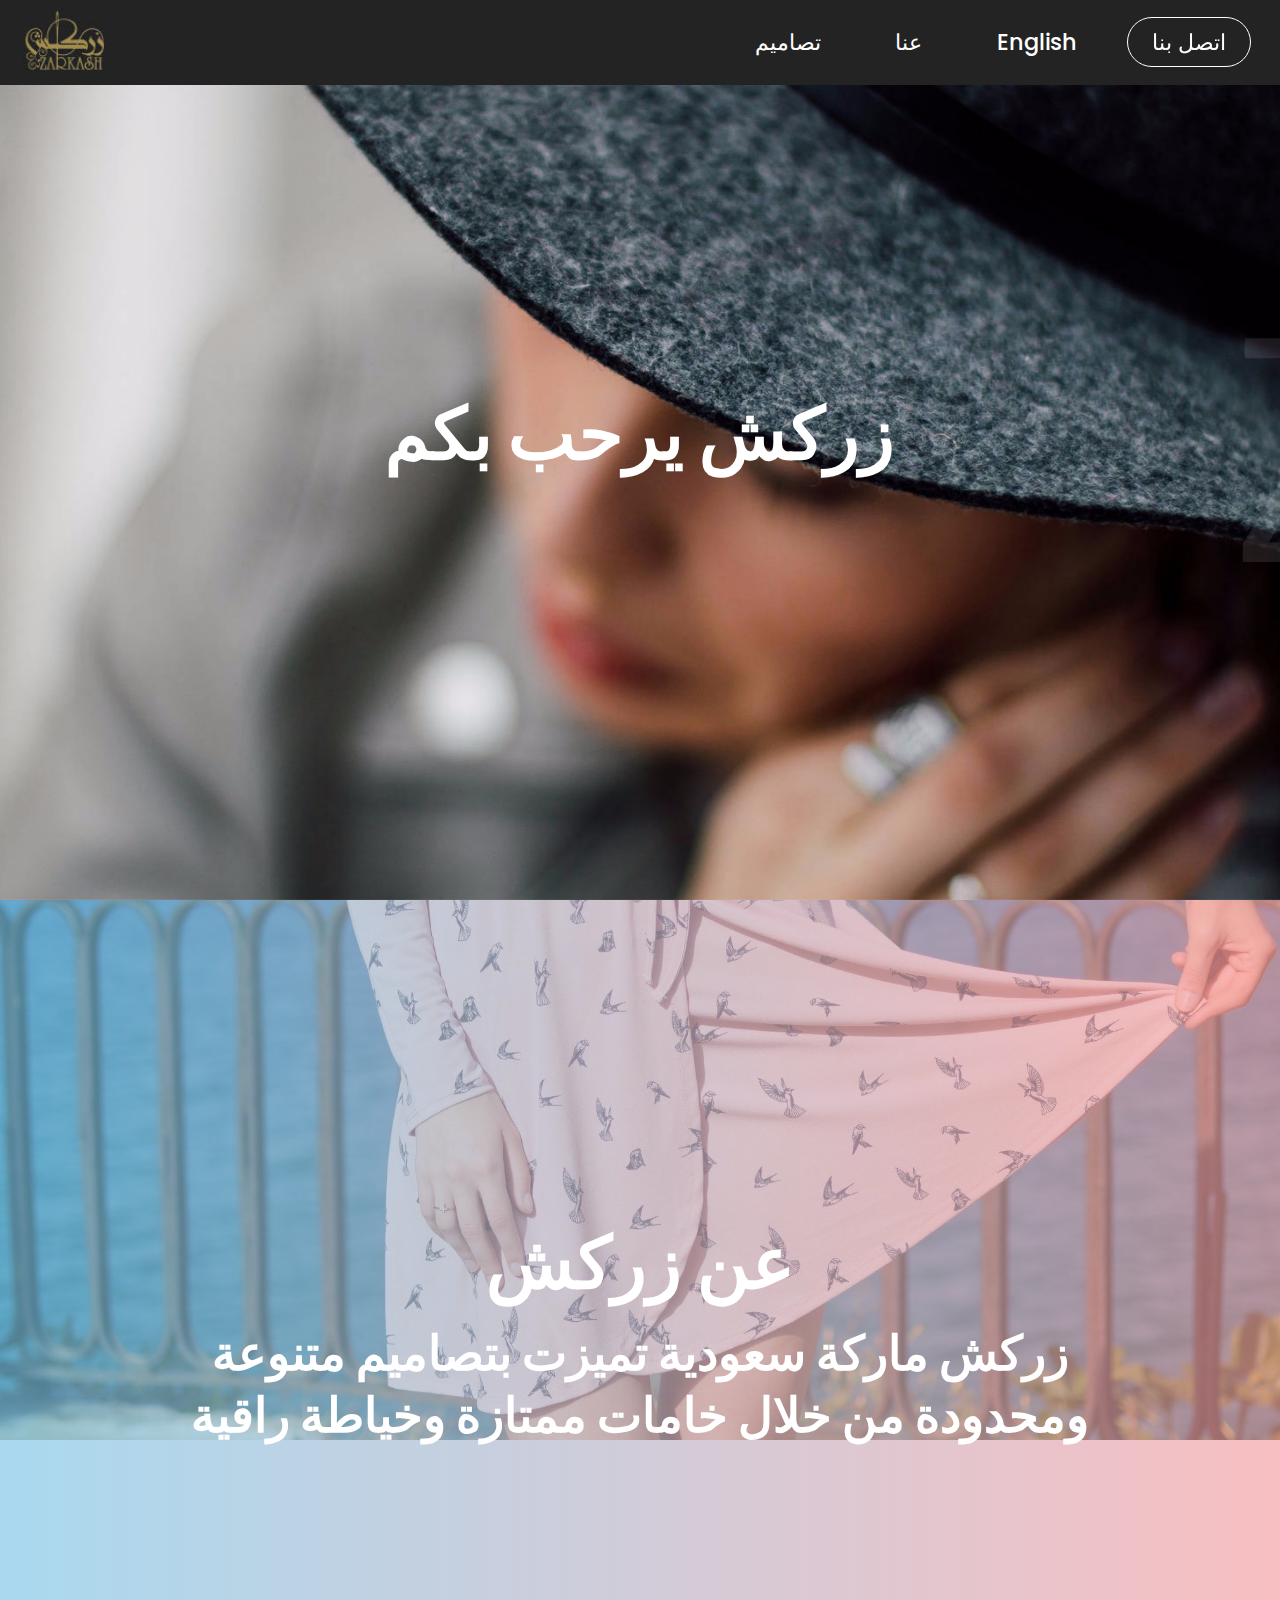
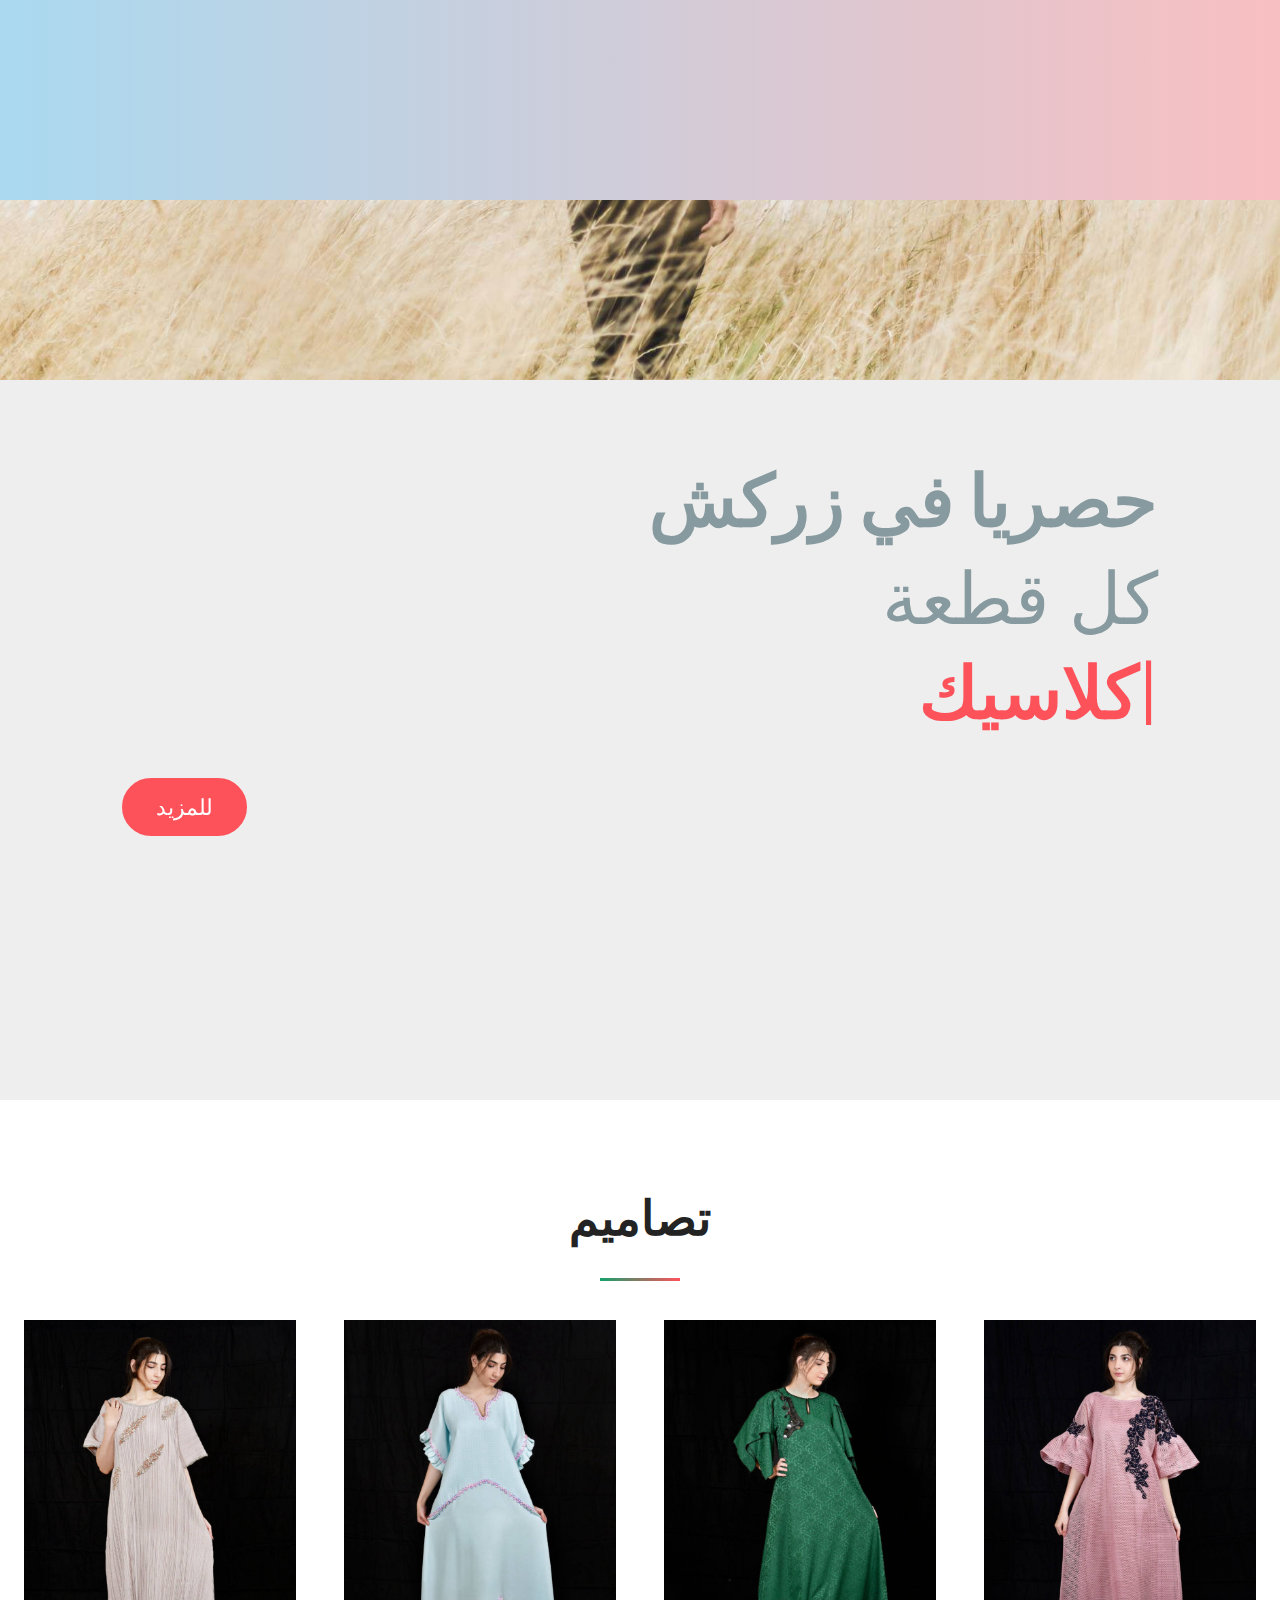
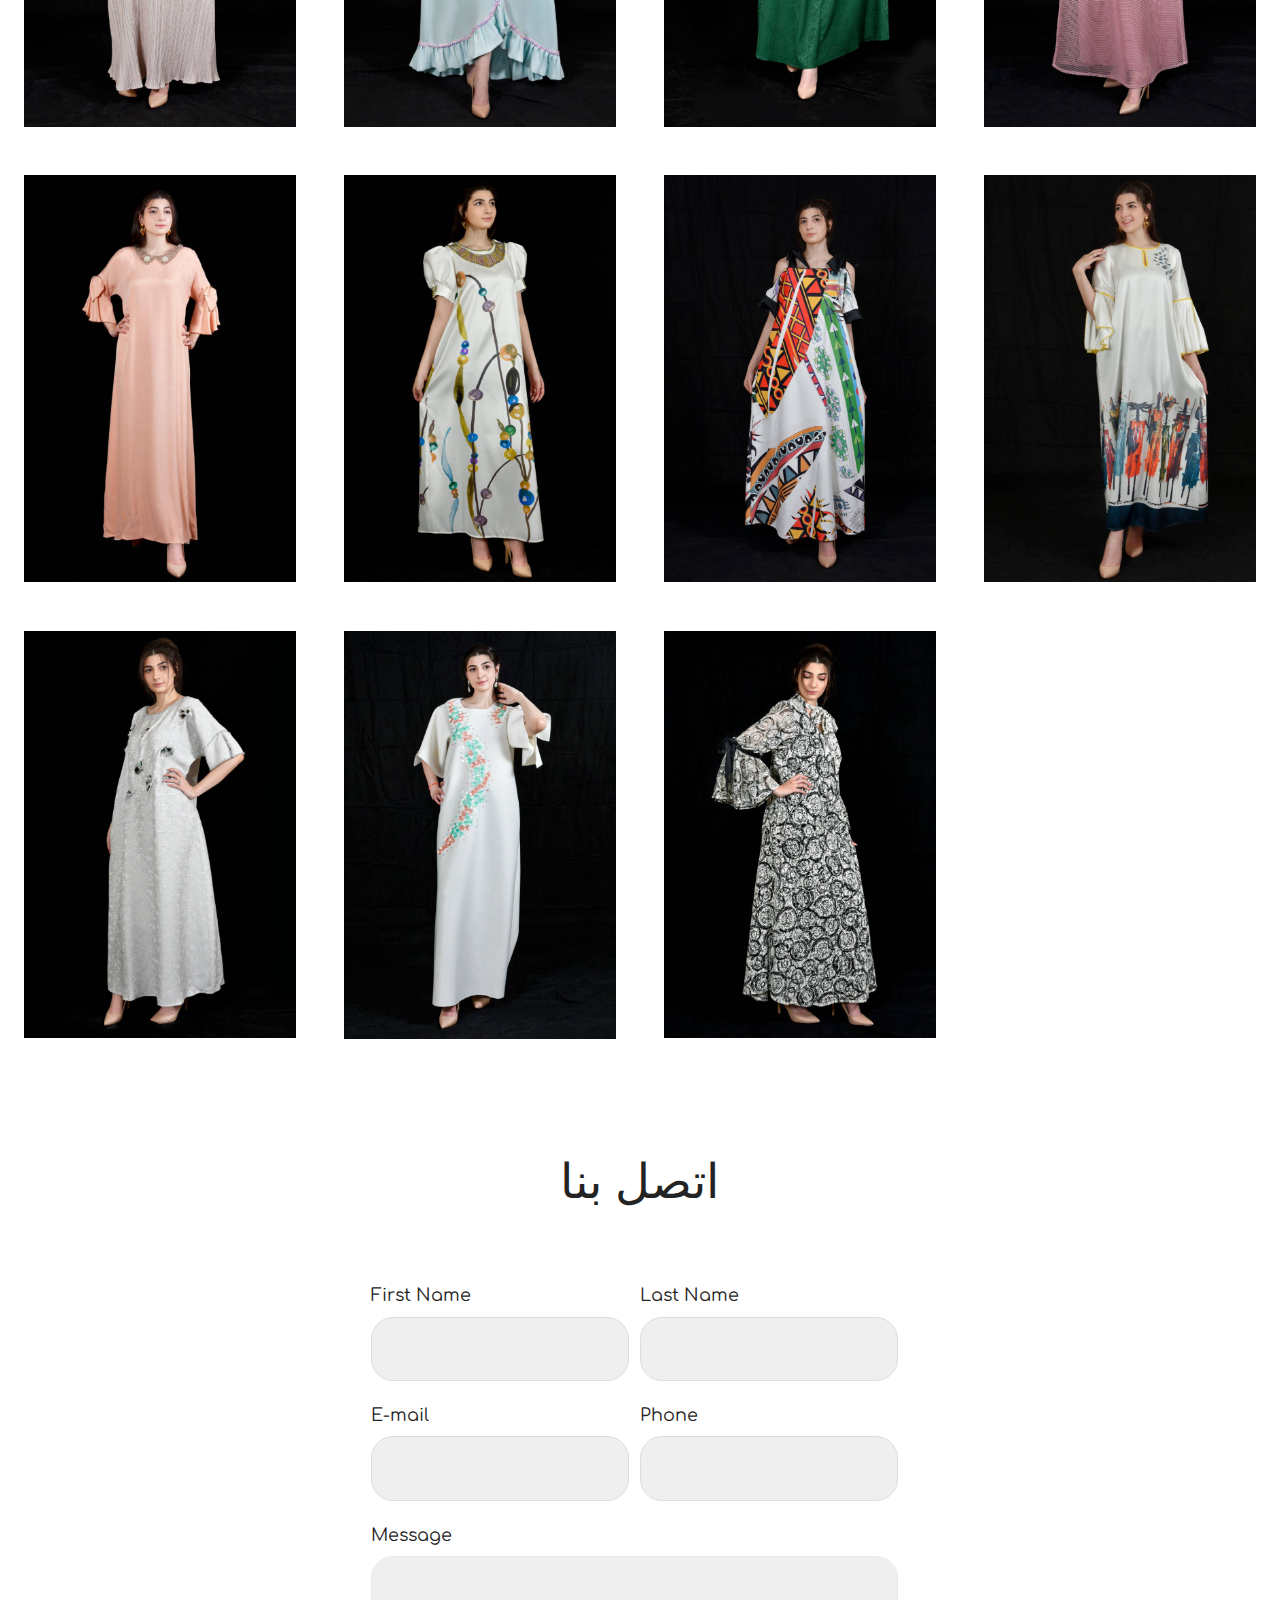
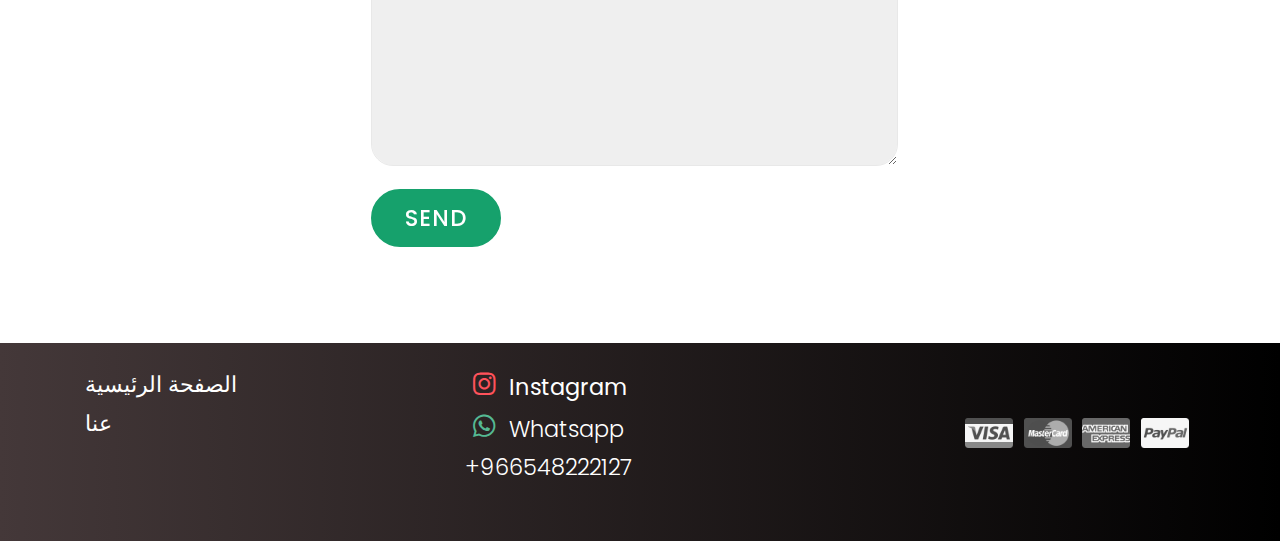
==== index.html @ 745f905a "create github pages" ====
<!DOCTYPE html>
<html >
<head>
  <!-- Site made with Mobirise Website Builder v4.8.3, https://mobirise.com -->
  <meta charset="UTF-8">
  <meta http-equiv="X-UA-Compatible" content="IE=edge">
  <meta name="generator" content="Mobirise v4.8.3, mobirise.com">
  <meta name="viewport" content="width=device-width, initial-scale=1, minimum-scale=1">
  <link rel="shortcut icon" href="assets/images/zarkash-ligh-black-154x107.jpg" type="image/x-icon">
  <meta name="description" content="">
  <title>Home عربي</title>
  <link rel="stylesheet" href="assets/web/assets/mobirise-icons/mobirise-icons.css">
  <link rel="stylesheet" href="assets/bootstrap/css/bootstrap.min.css">
  <link rel="stylesheet" href="assets/bootstrap/css/bootstrap-grid.min.css">
  <link rel="stylesheet" href="assets/bootstrap/css/bootstrap-reboot.min.css">
  <link rel="stylesheet" href="assets/dropdown/css/style.css">
  <link rel="stylesheet" href="assets/socicon/css/styles.css">
  <link rel="stylesheet" href="assets/theme/css/style.css">
  <link rel="stylesheet" href="assets/gallery/style.css">
  <link rel="stylesheet" href="assets/mobirise/css/mbr-additional.css" type="text/css">
  
  
  
</head>
<body>
  <section class="menu cid-r58eUjXzwZ" once="menu" id="menu3-6" data-sortbtn="btn-primary">

    
    

    <nav class="navbar navbar-dropdown navbar-fixed-top navbar-expand-lg">
        <div class="navbar-brand">
            <span class="navbar-logo">
                <a href="index.html">
                    <img src="assets/images/zarkash-ligh-black-154x107.jpg" alt="Zarkash" title="" style="height: 4.3rem;">
                </a>
            </span>
            
        </div>
        <button class="navbar-toggler" type="button" data-toggle="collapse" data-target="#navbarSupportedContent" aria-controls="navbarNavAltMarkup" aria-expanded="false" aria-label="Toggle navigation">
            <div class="hamburger">
                <span></span>
                <span></span>
                <span></span>
                <span></span>
            </div>
        </button>
      <div class="collapse navbar-collapse" id="navbarSupportedContent">
            <ul class="navbar-nav nav-dropdown" data-app-modern-menu="true"><li class="nav-item">
                    <a class="nav-link link text-white display-4" href="index.html#gallery1-j">
                        تصاميم</a>
                </li>
                <li class="nav-item">
                    <a class="nav-link link text-white display-4" href="index.html#header1-24">عنا</a>
                </li>
                <li class="nav-item">
                    <a class="nav-link link text-white display-4" href="https://zarkashdesign.github.io/">English</a>
                </li></ul>
            
            <div class="navbar-buttons mbr-section-btn"><a class="btn btn-sm btn-white-outline display-4" href="index.html#form3-t">اتصل بنا</a></div>
      </div>
    </nav>
</section>

<section class="header9 cid-r5ewONortC mbr-fullscreen mbr-parallax-background" id="header9-23" data-sortbtn="btn-primary">

    

    

    <div class="animated-text-background display-1" style="color: rgb(239, 239, 239); opacity: 0.1; font-size: 20rem;">
        <span class="animated-element" data-speed="60" data-word="Zarkash">
        </span>
    </div>
    <div class="container-fluid">
        <div class="row justify-content-center">
            <div class="col-md-10 col-lg-8 align-center mbr-white">
                <h1 class="mbr-section-title mbr-bold mbr-fonts-style display-1">زركش يرحب بكم</h1>
                <h2 class="mbr-section-subtitle pb-3 mbr-fonts-style display-5"></h2>
                
            </div>
        </div>
    </div>
    
</section>

<section class="header1 cid-r5ex0J8QTl mbr-fullscreen mbr-parallax-background" id="header1-24" data-sortbtn="btn-primary">

    

    <div class="mbr-overlay" style="opacity: 0.6;">
    </div>

    <div class="container-fluid header-content">
        <div class="row text-row justify-content-center">
            <div class="col-md-12 col-lg-10">
                <div class="title-cont align-left">
                    <h1 class="mbr-section-title align-left  mbr-white pb-3 mbr-fonts-style mbr-bold display-1">عن زركش</h1>
                </div>
                <div class=" mbr-white pb-3 align-left">
                    <p class="mbr-section-subtitle mbr-fonts-style display-2"><strong>زركش ماركة سعودية تميزت بتصاميم متنوعة ومحدودة من خلال خامات ممتازة وخياطة راقية</strong></p>
                </div>
                
            </div>
            
        </div>
        
    </div>
</section>

<section class="header7 cid-r5ex7eBygZ mbr-fullscreen mbr-parallax-background" id="header7-25" data-sortbtn="btn-primary">

    

    

    <div class="container-fluid">
        <div class="row justify-content-center">
            <div class="mbr-white col-md-12 col-lg-10">
                <h1 class="mbr-section-title mbr-bold mbr-fonts-style display-1">حصريا في زركش</h1>
                <div class="typed-text pb-3 display-1">
                    <span class="mbr-section-subtitle mbr-fonts-style display-1">
                          كل قطعة<br>&nbsp; &nbsp; &nbsp;</span>
                    <span>
                      <span class="animated-element mbr-bold" data-word2="أنيق" data-word1="كلاسيك" data-word3="مميز" data-word4="Unique" data-word5="Military" data-speed="50" data-words="3">
                      </span>
                    </span>
                </div>
                
                <div class="pt-3 mbr-section-btn"><a class="btn btn-md btn-secondary display-4 mbr-white" type="submit" href="https://www.instagram.com/zarkashdesign/">للمزيد</a></div>
            </div>
        </div>
    </div>
    
</section>

<section class="mbr-gallery mbr-slider-carousel cid-r58gVZWuKH" id="gallery1-j" data-sortbtn="btn-primary">

    

    
    <h2 class="align-center mbr-fonts-style mbr-section-title display-2"><strong>تصاميم</strong></h2>
    <div class="underline align-center">
        <div class="line"></div>
    </div>
<!--     <div mbr-class="{'container': !fullWidth}"> -->
        <div class="col-left-gallery"><!-- Filter --><!-- Gallery --><div class="mbr-gallery-row"><div class="mbr-gallery-layout-default"><div><div><div class="mbr-gallery-item mbr-gallery-item--p3" data-video-url="false" data-tags="Casual"><div href="#lb-gallery1-j" data-slide-to="0" data-toggle="modal"><img src="assets/images/img-20180930-wa0051-854x1280-800x1199.jpg" alt="" title=""><span class="icon-focus"></span><span class="mbr-gallery-title mbr-fonts-style display-7">Casual</span></div></div><div class="mbr-gallery-item mbr-gallery-item--p3" data-video-url="false" data-tags="Awesome"><div href="#lb-gallery1-j" data-slide-to="1" data-toggle="modal"><img src="assets/images/img-20180930-wa0047-854x1280-800x1199.jpg" alt="" title=""><span class="icon-focus"></span><span class="mbr-gallery-title mbr-fonts-style display-7">Casual</span></div></div><div class="mbr-gallery-item mbr-gallery-item--p3" data-video-url="false" data-tags="Creative"><div href="#lb-gallery1-j" data-slide-to="2" data-toggle="modal"><img src="assets/images/img-20180930-wa0043-854x1280-800x1199.jpg" alt="" title=""><span class="icon-focus"></span><span class="mbr-gallery-title mbr-fonts-style display-7">Casual</span></div></div><div class="mbr-gallery-item mbr-gallery-item--p3" data-video-url="false" data-tags="Animated"><div href="#lb-gallery1-j" data-slide-to="3" data-toggle="modal"><img src="assets/images/img-20180930-wa0054-854x1280-800x1199.jpg" alt="" title=""><span class="icon-focus"></span><span class="mbr-gallery-title mbr-fonts-style display-7">Party</span></div></div><div class="mbr-gallery-item mbr-gallery-item--p3" data-video-url="false" data-tags="Awesome"><div href="#lb-gallery1-j" data-slide-to="4" data-toggle="modal"><img src="assets/images/img-20180930-wa0009-854x1280-800x1199.jpg" alt="" title=""><span class="icon-focus"></span><span class="mbr-gallery-title mbr-fonts-style display-7">Type caption here</span></div></div><div class="mbr-gallery-item mbr-gallery-item--p3" data-video-url="false" data-tags="Awesome"><div href="#lb-gallery1-j" data-slide-to="5" data-toggle="modal"><img src="assets/images/img-20180930-wa0014-854x1280-800x1199.jpg" alt="" title=""><span class="icon-focus"></span><span class="mbr-gallery-title mbr-fonts-style display-7">Type caption here</span></div></div><div class="mbr-gallery-item mbr-gallery-item--p3" data-video-url="false" data-tags="Party"><div href="#lb-gallery1-j" data-slide-to="6" data-toggle="modal"><img src="assets/images/img-20180930-wa0062-854x1280-800x1199.jpg" alt="" title=""><span class="icon-focus"></span><span class="mbr-gallery-title mbr-fonts-style display-7">Type caption here</span></div></div><div class="mbr-gallery-item mbr-gallery-item--p3" data-video-url="false" data-tags="Animated"><div href="#lb-gallery1-j" data-slide-to="7" data-toggle="modal"><img src="assets/images/img-20180930-wa0069-854x1280-800x1199.jpg" alt="" title=""><span class="icon-focus"></span><span class="mbr-gallery-title mbr-fonts-style display-7">Type caption here</span></div></div><div class="mbr-gallery-item mbr-gallery-item--p3" data-video-url="false" data-tags="African"><div href="#lb-gallery1-j" data-slide-to="8" data-toggle="modal"><img src="assets/images/img-20180930-wa0039-854x1280-800x1199.jpg" alt="" title=""><span class="icon-focus"></span><span class="mbr-gallery-title mbr-fonts-style display-7">Type caption here</span></div></div><div class="mbr-gallery-item mbr-gallery-item--p3" data-video-url="false" data-tags="Party"><div href="#lb-gallery1-j" data-slide-to="9" data-toggle="modal"><img src="assets/images/img-20180930-wa0011-853x1280-800x1200.jpg" alt="" title=""><span class="icon-focus"></span><span class="mbr-gallery-title mbr-fonts-style display-7">Type caption here</span></div></div><div class="mbr-gallery-item mbr-gallery-item--p3" data-video-url="false" data-tags="Party"><div href="#lb-gallery1-j" data-slide-to="10" data-toggle="modal"><img src="assets/images/img-20180930-wa0041-854x1280-800x1199.jpg" alt="" title=""><span class="icon-focus"></span><span class="mbr-gallery-title mbr-fonts-style display-7">Type caption here</span></div></div></div></div><div class="clearfix"></div></div></div><!-- Lightbox --><div data-app-prevent-settings="" class="mbr-slider modal fade carousel slide" tabindex="-1" data-keyboard="true" data-interval="false" id="lb-gallery1-j"><div class="modal-dialog"><div class="modal-content"><div class="modal-body"><div class="carousel-inner"><div class="carousel-item"><img src="assets/images/img-20180930-wa0051-854x1280.jpg" alt="" title=""></div><div class="carousel-item"><img src="assets/images/img-20180930-wa0047-854x1280.jpg" alt="" title=""></div><div class="carousel-item"><img src="assets/images/img-20180930-wa0043-854x1280.jpg" alt="" title=""></div><div class="carousel-item"><img src="assets/images/img-20180930-wa0054-854x1280.jpg" alt="" title=""></div><div class="carousel-item"><img src="assets/images/img-20180930-wa0009-854x1280.jpg" alt="" title=""></div><div class="carousel-item"><img src="assets/images/img-20180930-wa0014-854x1280.jpg" alt="" title=""></div><div class="carousel-item"><img src="assets/images/img-20180930-wa0062-854x1280.jpg" alt="" title=""></div><div class="carousel-item"><img src="assets/images/img-20180930-wa0069-854x1280.jpg" alt="" title=""></div><div class="carousel-item"><img src="assets/images/img-20180930-wa0039-854x1280.jpg" alt="" title=""></div><div class="carousel-item"><img src="assets/images/img-20180930-wa0011-853x1280.jpg" alt="" title=""></div><div class="carousel-item active"><img src="assets/images/img-20180930-wa0041-854x1280.jpg" alt="" title=""></div></div><a class="carousel-control carousel-control-prev" role="button" data-slide="prev" href="#lb-gallery1-j"><span class="mbri-left mbr-iconfont" aria-hidden="true"></span><span class="sr-only">Previous</span></a><a class="carousel-control carousel-control-next" role="button" data-slide="next" href="#lb-gallery1-j"><span class="mbri-right mbr-iconfont" aria-hidden="true"></span><span class="sr-only">Next</span></a><a class="close" href="#" role="button" data-dismiss="modal"><span class="sr-only">Close</span></a></div></div></div></div></div>
   <!--  </div> -->
</section>

<section class="cid-r58ihS7Bhk" id="form3-t" data-sortbtn="btn-primary">

    

    
    <div class="container-fluid">
        <div class="row justify-content-center">
            <div class="form-1 col-md-10 col-lg-8" data-form-type="formoid">
                <h1 class="mbr-fonts-style mbr-section-title align-center display-2">
                    اتصل بنا</h1>
                <div data-form-alert="" hidden="">Thanks for filling out the form!
                </div>
                <form class="mbr-form" action="https://mobirise.com/" method="post" data-form-title="My Mobirise Form"><input type="hidden" name="email" data-form-email="true" value="jiVv9Ul8TZTI6jeCKayFc55g5BAIgonA7Yn0kfmE+C6C4pYTXOwmxULheVSKgMS1ez/czn0ds+r1grrol8O9Ffu1SpCTe8Go4OANU7ybjfqlkSAkq8tslX/vCm7/QXUF">
                    <div class="row input-main">
                        <div class="col-md-5 col-lg-4 input-wrap" data-for="firstname">
                            <label class="form-label-outside mbr-fonts-style display-7" for="form-1-firstname">First Name</label>
                            <input type="text" class="field display-7" name="firstname" data-form-field="First Name" required="" id="firstname-form3-t">
                        </div>
                        <div class="col-md-5 col-lg-4 input-wrap" data-for="lastname">
                            <label class="form-label-outside mbr-fonts-style display-7" for="form-1-lastname">Last Name</label>
                            <input type="text" class="field display-7" name="lastname" data-form-field="Last Name" required="" id="lastname-form3-t">
                        </div>
                    </div>
                    <div class="row input-main">
                        <div class="col-md-5 col-lg-4 input-wrap" data-for="email">
                            <label class="form-label-outside mbr-fonts-style display-7" for="form-1-email">E-mail</label>
                            <input type="email" class="field display-7" name="email" data-form-field="Email" required="" id="email-form3-t">
                        </div>
                        <div class=" col-md-5 col-lg-4 input-wrap" data-for="phone">
                            <label class="form-label-outside mbr-fonts-style display-7" for="form-1-phone">Phone</label>
                            <input type="text" class="field display-7" name="phone" data-form-field="Phone" id="phone-form3-t">
                        </div>
                    </div>
                    <div class="row input-main">
                        <div class="col-md-10 col-lg-8 form-group" data-for="message">
                            <label class="form-label-outside mbr-fonts-style display-7" for="form-1-message">Message</label>
                            <textarea type="text" class="form-control display-7" name="message" rows="7" data-form-field="Message" id="message-form3-t"></textarea>
                        </div>
                    </div>
                    <div class="row input-main">
                        <div class="col-md-10 col-lg-8 btn-row">
                            <span class="input-group-btn">
                                <button href="https://mobirise.com/" type="submit" class="btn btn-form btn-primary display-4">SEND</button>
                            </span>
                        </div>
                    </div>
                </form>
            </div>
        </div>
   </div>
</section>

<section class="cid-r5exp97LBc" id="footer8-26" data-sortbtn="btn-primary">

    

    

    <div class="container">
        <div class="row justify-content-center">
            <div class="first-column col-md-4 align-left">
                <ul>
                    <li class="first-column-item mbr-fonts-style display-4"><a href="#top" class="text-white">الصفحة الرئيسية</a></li>
                    <li class="first-column-item mbr-fonts-style display-4"><a href="page4.html#header1-1u" class="text-white">عنا</a></li>
                    <li class="first-column-item mbr-fonts-style display-4"></li>
                    <li class="first-column-item mbr-fonts-style display-4"></li>
                    <li class="first-column-item mbr-fonts-style display-4"></li>
                </ul>
            </div>
            <div class="second-column align-left col-md-4">
                <ul>
                    <li class="second-column-item mbr-fonts-style display-4">
                        <span class="socicon socicon-instagram mbr-iconfont" style="color: rgb(254, 82, 91);"></span><a href="https://www.instagram.com/zarkashdesign/" class="text-white">&nbsp;Instagram</a></li>
                    <li class="second-column-item mbr-fonts-style display-4"></li>
                    <li class="second-column-item mbr-fonts-style display-4">
                        <span class="socicon socicon-whatsapp mbr-iconfont" style="color: rgb(85, 185, 147);"></span>
Whatsapp</li>
                    <li class="second-column-item mbr-fonts-style display-4">+966548222127</li>
                    <li class="second-column-item mbr-fonts-style display-4"></li>
                    
                </ul>
            </div>
            <div class="align-right col-md-4">
                <h3 class="mbr-section-title mbr-fonts-style display-7"><br>
                </h3>
                <ul class="card-support">
                    <li>
                        <img src="assets/images/visa.png" height="30" alt="Visa">
                    </li>
                    <li>
                        <img src="assets/images/master-card.png" height="30" alt="Master Card">
                    </li>
                    <li>
                        <img src="assets/images/american-express.png" height="30" alt="American Express">
                    </li>
                    <li>
                        <img src="assets/images/paypal.png" height="30" alt="PayPal">
                    </li>
                    
                    
                    
                    
                    
                    
                    
                    
                    
                </ul>
            </div>
        </div>
    </div>
</section>


  <script src="assets/web/assets/jquery/jquery.min.js"></script>
  <script src="assets/popper/popper.min.js"></script>
  <script src="assets/bootstrap/js/bootstrap.min.js"></script>
  <script src="assets/smoothscroll/smooth-scroll.js"></script>
  <script src="assets/dropdown/js/script.min.js"></script>
  <script src="assets/touchswipe/jquery.touch-swipe.min.js"></script>
  <script src="assets/mbr-animated-bg-text/mbr-animated-bg-text.js"></script>
  <script src="assets/parallax/jarallax.min.js"></script>
  <script src="assets/typed/typed.min.js"></script>
  <script src="assets/masonry/masonry.pkgd.min.js"></script>
  <script src="assets/imagesloaded/imagesloaded.pkgd.min.js"></script>
  <script src="assets/bootstrapcarouselswipe/bootstrap-carousel-swipe.js"></script>
  <script src="assets/theme/js/script.js"></script>
  <script src="assets/gallery/player.min.js"></script>
  <script src="assets/gallery/script.js"></script>
  <script src="assets/formoid/formoid.min.js"></script>
  
  
</body>
</html>
---- assets/web/assets/mobirise-icons/mobirise-icons.css ----
@font-face {
  font-family: 'MobiriseIcons';
  src:  url('mobirise-icons.eot?spat4u');
  src:  url('mobirise-icons.eot?spat4u#iefix') format('embedded-opentype'),
    url('mobirise-icons.ttf?spat4u') format('truetype'),
    url('mobirise-icons.woff?spat4u') format('woff'),
    url('mobirise-icons.svg?spat4u#MobiriseIcons') format('svg');
  font-weight: normal;
  font-style: normal;
}

[class^="mbri-"], [class*=" mbri-"] {
  /* use !important to prevent issues with browser extensions that change fonts */
  font-family: MobiriseIcons !important;
  speak: none;
  font-style: normal;
  font-weight: normal;
  font-variant: normal;
  text-transform: none;
  line-height: 1;

  /* Better Font Rendering =========== */
  -webkit-font-smoothing: antialiased;
  -moz-osx-font-smoothing: grayscale;
}

.mbri-add-submenu:before {
  content: "\e900";
}
.mbri-alert:before {
  content: "\e901";
}
.mbri-align-center:before {
  content: "\e902";
}
.mbri-align-justify:before {
  content: "\e903";
}
.mbri-align-left:before {
  content: "\e904";
}
.mbri-align-right:before {
  content: "\e905";
}
.mbri-android:before {
  content: "\e906";
}
.mbri-apple:before {
  content: "\e907";
}
.mbri-arrow-down:before {
  content: "\e908";
}
.mbri-arrow-next:before {
  content: "\e909";
}
.mbri-arrow-prev:before {
  content: "\e90a";
}
.mbri-arrow-up:before {
  content: "\e90b";
}
.mbri-bold:before {
  content: "\e90c";
}
.mbri-bookmark:before {
  content: "\e90d";
}
.mbri-bootstrap:before {
  content: "\e90e";
}
.mbri-briefcase:before {
  content: "\e90f";
}
.mbri-browse:before {
  content: "\e910";
}
.mbri-bulleted-list:before {
  content: "\e911";
}
.mbri-calendar:before {
  content: "\e912";
}
.mbri-camera:before {
  content: "\e913";
}
.mbri-cart-add:before {
  content: "\e914";
}
.mbri-cart-full:before {
  content: "\e915";
}
.mbri-cash:before {
  content: "\e916";
}
.mbri-change-style:before {
  content: "\e917";
}
.mbri-chat:before {
  content: "\e918";
}
.mbri-clock:before {
  content: "\e919";
}
.mbri-close:before {
  content: "\e91a";
}
.mbri-cloud:before {
  content: "\e91b";
}
.mbri-code:before {
  content: "\e91c";
}
.mbri-contact-form:before {
  content: "\e91d";
}
.mbri-credit-card:before {
  content: "\e91e";
}
.mbri-cursor-click:before {
  content: "\e91f";
}
.mbri-cust-feedback:before {
  content: "\e920";
}
.mbri-database:before {
  content: "\e921";
}
.mbri-delivery:before {
  content: "\e922";
}
.mbri-desktop:before {
  content: "\e923";
}
.mbri-devices:before {
  content: "\e924";
}
.mbri-down:before {
  content: "\e925";
}
.mbri-download:before {
  content: "\e989";
}
.mbri-drag-n-drop:before {
  content: "\e927";
}
.mbri-drag-n-drop2:before {
  content: "\e928";
}
.mbri-edit:before {
  content: "\e929";
}
.mbri-edit2:before {
  content: "\e92a";
}
.mbri-error:before {
  content: "\e92b";
}
.mbri-extension:before {
  content: "\e92c";
}
.mbri-features:before {
  content: "\e92d";
}
.mbri-file:before {
  content: "\e92e";
}
.mbri-flag:before {
  content: "\e92f";
}
.mbri-folder:before {
  content: "\e930";
}
.mbri-gift:before {
  content: "\e931";
}
.mbri-github:before {
  content: "\e932";
}
.mbri-globe:before {
  content: "\e933";
}
.mbri-globe-2:before {
  content: "\e934";
}
.mbri-growing-chart:before {
  content: "\e935";
}
.mbri-hearth:before {
  content: "\e936";
}
.mbri-help:before {
  content: "\e937";
}
.mbri-home:before {
  content: "\e938";
}
.mbri-hot-cup:before {
  content: "\e939";
}
.mbri-idea:before {
  content: "\e93a";
}
.mbri-image-gallery:before {
  content: "\e93b";
}
.mbri-image-slider:before {
  content: "\e93c";
}
.mbri-info:before {
  content: "\e93d";
}
.mbri-italic:before {
  content: "\e93e";
}
.mbri-key:before {
  content: "\e93f";
}
.mbri-laptop:before {
  content: "\e940";
}
.mbri-layers:before {
  content: "\e941";
}
.mbri-left-right:before {
  content: "\e942";
}
.mbri-left:before {
  content: "\e943";
}
.mbri-letter:before {
  content: "\e944";
}
.mbri-like:before {
  content: "\e945";
}
.mbri-link:before {
  content: "\e946";
}
.mbri-lock:before {
  content: "\e947";
}
.mbri-login:before {
  content: "\e948";
}
.mbri-logout:before {
  content: "\e949";
}
.mbri-magic-stick:before {
  content: "\e94a";
}
.mbri-map-pin:before {
  content: "\e94b";
}
.mbri-menu:before {
  content: "\e94c";
}
.mbri-mobile:before {
  content: "\e94d";
}
.mbri-mobile2:before {
  content: "\e94e";
}
.mbri-mobirise:before {
  content: "\e94f";
}
.mbri-more-horizontal:before {
  content: "\e950";
}
.mbri-more-vertical:before {
  content: "\e951";
}
.mbri-music:before {
  content: "\e952";
}
.mbri-new-file:before {
  content: "\e953";
}
.mbri-numbered-list:before {
  content: "\e954";
}
.mbri-opened-folder:before {
  content: "\e955";
}
.mbri-pages:before {
  content: "\e956";
}
.mbri-paper-plane:before {
  content: "\e957";
}
.mbri-paperclip:before {
  content: "\e958";
}
.mbri-photo:before {
  content: "\e959";
}
.mbri-photos:before {
  content: "\e95a";
}
.mbri-pin:before {
  content: "\e95b";
}
.mbri-play:before {
  content: "\e95c";
}
.mbri-plus:before {
  content: "\e95d";
}
.mbri-preview:before {
  content: "\e95e";
}
.mbri-print:before {
  content: "\e95f";
}
.mbri-protect:before {
  content: "\e960";
}
.mbri-question:before {
  content: "\e961";
}
.mbri-quote-left:before {
  content: "\e962";
}
.mbri-quote-right:before {
  content: "\e963";
}
.mbri-refresh:before {
  content: "\e964";
}
.mbri-responsive:before {
  content: "\e965";
}
.mbri-right:before {
  content: "\e966";
}
.mbri-rocket:before {
  content: "\e967";
}
.mbri-sad-face:before {
  content: "\e968";
}
.mbri-sale:before {
  content: "\e969";
}
.mbri-save:before {
  content: "\e96a";
}
.mbri-search:before {
  content: "\e96b";
}
.mbri-setting:before {
  content: "\e96c";
}
.mbri-setting2:before {
  content: "\e96d";
}
.mbri-setting3:before {
  content: "\e96e";
}
.mbri-share:before {
  content: "\e96f";
}
.mbri-shopping-bag:before {
  content: "\e970";
}
.mbri-shopping-basket:before {
  content: "\e971";
}
.mbri-shopping-cart:before {
  content: "\e972";
}
.mbri-sites:before {
  content: "\e973";
}
.mbri-smile-face:before {
  content: "\e974";
}
.mbri-speed:before {
  content: "\e975";
}
.mbri-star:before {
  content: "\e976";
}
.mbri-success:before {
  content: "\e977";
}
.mbri-sun:before {
  content: "\e978";
}
.mbri-sun2:before {
  content: "\e979";
}
.mbri-tablet:before {
  content: "\e97a";
}
.mbri-tablet-vertical:before {
  content: "\e97b";
}
.mbri-target:before {
  content: "\e97c";
}
.mbri-timer:before {
  content: "\e97d";
}
.mbri-to-ftp:before {
  content: "\e97e";
}
.mbri-to-local-drive:before {
  content: "\e97f";
}
.mbri-touch-swipe:before {
  content: "\e980";
}
.mbri-touch:before {
  content: "\e981";
}
.mbri-trash:before {
  content: "\e982";
}
.mbri-underline:before {
  content: "\e983";
}
.mbri-unlink:before {
  content: "\e984";
}
.mbri-unlock:before {
  content: "\e985";
}
.mbri-up-down:before {
  content: "\e986";
}
.mbri-up:before {
  content: "\e987";
}
.mbri-update:before {
  content: "\e988";
}
.mbri-upload:before {
 content: "\e926"; 
}
.mbri-user:before {
  content: "\e98a";
}
.mbri-user2:before {
  content: "\e98b";
}
.mbri-users:before {
  content: "\e98c";
}
.mbri-video:before {
  content: "\e98d";
}
.mbri-video-play:before {
  content: "\e98e";
}
.mbri-watch:before {
  content: "\e98f";
}
.mbri-website-theme:before {
  content: "\e990";
}
.mbri-wifi:before {
  content: "\e991";
}
.mbri-windows:before {
  content: "\e992";
}
.mbri-zoom-out:before {
  content: "\e993";
}
.mbri-redo:before {
  content: "\e994";
}
.mbri-undo:before {
  content: "\e995";
}
---- assets/dropdown/css/style.css ----
.navbar-dropdown {
  left: 0;
  padding: 0;
  position: absolute;
  right: 0;
  top: 0;
  transition: all 0.45s ease;
  z-index: 1030;
  background: #282828; }
  .navbar-dropdown .navbar-logo {
    margin-right: 0.8rem;
    transition: margin 0.3s ease-in-out;
    vertical-align: middle; }
    .navbar-dropdown .navbar-logo img {
      height: 3.125rem;
      transition: all 0.3s ease-in-out; }
    .navbar-dropdown .navbar-logo.mbr-iconfont {
      font-size: 3.125rem;
      line-height: 3.125rem; }
  .navbar-dropdown .navbar-caption {
    font-weight: 700;
    white-space: normal;
    vertical-align: -4px;
    line-height: 3.125rem !important; }
    .navbar-dropdown .navbar-caption, .navbar-dropdown .navbar-caption:hover {
      color: inherit;
      text-decoration: none; }
  .navbar-dropdown .mbr-iconfont + .navbar-caption {
    vertical-align: -1px; }
  .navbar-dropdown.navbar-fixed-top {
    position: fixed; }
  .navbar-dropdown .navbar-brand span {
    vertical-align: -4px; }
  .navbar-dropdown.bg-color.transparent {
    background: none; }
  .navbar-dropdown.navbar-short .navbar-brand {
    padding: 0.625rem 0; }
    .navbar-dropdown.navbar-short .navbar-brand span {
      vertical-align: -1px; }
  .navbar-dropdown.navbar-short .navbar-caption {
    line-height: 2.375rem !important;
    vertical-align: -2px; }
  .navbar-dropdown.navbar-short .navbar-logo {
    margin-right: 0.5rem; }
    .navbar-dropdown.navbar-short .navbar-logo img {
      height: 2.375rem; }
    .navbar-dropdown.navbar-short .navbar-logo.mbr-iconfont {
      font-size: 2.375rem;
      line-height: 2.375rem; }
  .navbar-dropdown.navbar-short .mbr-table-cell {
    height: 3.625rem; }
  .navbar-dropdown .navbar-close {
    left: 0.6875rem;
    position: fixed;
    top: 0.75rem;
    z-index: 1000; }
  .navbar-dropdown .hamburger-icon {
    content: "";
    display: inline-block;
    vertical-align: middle;
    width: 16px;
    -webkit-box-shadow: 0 -6px 0 1px #282828,0 0 0 1px #282828,0 6px 0 1px #282828;
    -moz-box-shadow: 0 -6px 0 1px #282828,0 0 0 1px #282828,0 6px 0 1px #282828;
    box-shadow: 0 -6px 0 1px #282828,0 0 0 1px #282828,0 6px 0 1px #282828; }

.dropdown-menu .dropdown-toggle[data-toggle="dropdown-submenu"]::after {
  border-bottom: 0.35em solid transparent;
  border-left: 0.35em solid;
  border-right: 0;
  border-top: 0.35em solid transparent;
  margin-left: 0.3rem; }

.dropdown-menu .dropdown-item:focus {
  outline: 0; }

.nav-dropdown {
  font-size: 0.75rem;
  font-weight: 500;
  height: auto !important; }
  .nav-dropdown .nav-btn {
    padding-left: 1rem; }
  .nav-dropdown .link {
    margin: .667em 1.667em;
    font-weight: 500;
    padding: 0;
    transition: color .2s ease-in-out; }
    .nav-dropdown .link.dropdown-toggle {
      margin-right: 2.583em; }
      .nav-dropdown .link.dropdown-toggle::after {
        margin-left: .25rem;
        border-top: 0.35em solid;
        border-right: 0.35em solid transparent;
        border-left: 0.35em solid transparent;
        border-bottom: 0; }
      .nav-dropdown .link.dropdown-toggle[aria-expanded="true"] {
        margin: 0;
        padding: 0.667em 3.263em  0.667em 1.667em; }
  .nav-dropdown .link::after,
  .nav-dropdown .dropdown-item::after {
    color: inherit; }
  .nav-dropdown .btn {
    font-size: 0.75rem;
    font-weight: 700;
    letter-spacing: 0;
    margin-bottom: 0;
    padding-left: 1.25rem;
    padding-right: 1.25rem; }
  .nav-dropdown .dropdown-menu {
    border-radius: 0;
    border: 0;
    left: 0;
    margin: 0;
    padding-bottom: 1.25rem;
    padding-top: 1.25rem;
    position: relative; }
  .nav-dropdown .dropdown-submenu {
    margin-left: 0.125rem;
    top: 0; }
  .nav-dropdown .dropdown-item {
    font-size: 0.8125rem;
    font-weight: 500;
    line-height: 2;
    padding: 0.3846em 4.615em 0.3846em 1.5385em;
    position: relative;
    transition: color .2s ease-in-out, background-color .2s ease-in-out; }
    .nav-dropdown .dropdown-item::after {
      margin-top: -0.3077em;
      position: absolute;
      right: 1.1538em;
      top: 50%; }
    .nav-dropdown .dropdown-item:focus, .nav-dropdown .dropdown-item:hover {
      background: none; }

@media (max-width: 767px) {
  .nav-dropdown.navbar-toggleable-sm {
    bottom: 0;
    display: none;
    left: 0;
    overflow-x: hidden;
    position: fixed;
    top: 0;
    transform: translateX(-100%);
    -ms-transform: translateX(-100%);
    -webkit-transform: translateX(-100%);
    width: 18.75rem;
    z-index: 999; } }
.nav-dropdown.navbar-toggleable-xl {
  bottom: 0;
  display: none;
  left: 0;
  overflow-x: hidden;
  position: fixed;
  top: 0;
  transform: translateX(-100%);
  -ms-transform: translateX(-100%);
  -webkit-transform: translateX(-100%);
  width: 18.75rem;
  z-index: 999; }

.nav-dropdown-sm {
  display: block !important;
  overflow-x: hidden;
  overflow: auto;
  padding-top: 3.875rem; }
  .nav-dropdown-sm::after {
    content: "";
    display: block;
    height: 3rem;
    width: 100%; }
  .nav-dropdown-sm.collapse.in ~ .navbar-close {
    display: block !important; }
  .nav-dropdown-sm.collapsing, .nav-dropdown-sm.collapse.in {
    transform: translateX(0);
    -ms-transform: translateX(0);
    -webkit-transform: translateX(0);
    transition: all 0.25s ease-out;
    -webkit-transition: all 0.25s ease-out;
    background: #282828; }
  .nav-dropdown-sm.collapsing[aria-expanded="false"] {
    transform: translateX(-100%);
    -ms-transform: translateX(-100%);
    -webkit-transform: translateX(-100%); }
  .nav-dropdown-sm .nav-item {
    display: block;
    margin-left: 0 !important;
    padding-left: 0; }
  .nav-dropdown-sm .link,
  .nav-dropdown-sm .dropdown-item {
    border-top: 1px dotted rgba(255, 255, 255, 0.1);
    font-size: 0.8125rem;
    line-height: 1.6;
    margin: 0 !important;
    padding: 0.875rem 2.4rem 0.875rem 1.5625rem !important;
    position: relative;
    white-space: normal; }
    .nav-dropdown-sm .link:focus, .nav-dropdown-sm .link:hover,
    .nav-dropdown-sm .dropdown-item:focus,
    .nav-dropdown-sm .dropdown-item:hover {
      background: rgba(0, 0, 0, 0.2) !important;
      color: #c0a375; }
  .nav-dropdown-sm .nav-btn {
    position: relative;
    padding: 1.5625rem 1.5625rem 0 1.5625rem; }
    .nav-dropdown-sm .nav-btn::before {
      border-top: 1px dotted rgba(255, 255, 255, 0.1);
      content: "";
      left: 0;
      position: absolute;
      top: 0;
      width: 100%; }
    .nav-dropdown-sm .nav-btn + .nav-btn {
      padding-top: 0.625rem; }
      .nav-dropdown-sm .nav-btn + .nav-btn::before {
        display: none; }
  .nav-dropdown-sm .btn {
    padding: 0.625rem 0; }
  .nav-dropdown-sm .dropdown-toggle[data-toggle="dropdown-submenu"]::after {
    margin-left: .25rem;
    border-top: 0.35em solid;
    border-right: 0.35em solid transparent;
    border-left: 0.35em solid transparent;
    border-bottom: 0; }
  .nav-dropdown-sm .dropdown-toggle[data-toggle="dropdown-submenu"][aria-expanded="true"]::after {
    border-top: 0;
    border-right: 0.35em solid transparent;
    border-left: 0.35em solid transparent;
    border-bottom: 0.35em solid; }
  .nav-dropdown-sm .dropdown-menu {
    margin: 0;
    padding: 0;
    position: relative;
    top: 0;
    left: 0;
    width: 100%;
    border: 0;
    float: none;
    border-radius: 0;
    background: none; }
  .nav-dropdown-sm .dropdown-submenu {
    left: 100%;
    margin-left: 0.125rem;
    margin-top: -1.25rem;
    top: 0; }

.navbar-toggleable-sm .nav-dropdown .dropdown-menu {
  position: absolute; }

.navbar-toggleable-sm .nav-dropdown .dropdown-submenu {
  left: 100%;
  margin-left: 0.125rem;
  margin-top: -1.25rem;
  top: 0; }

.navbar-toggleable-sm.opened .nav-dropdown .dropdown-menu {
  position: relative; }

.navbar-toggleable-sm.opened .nav-dropdown .dropdown-submenu {
  left: 0;
  margin-left: 00rem;
  margin-top: 0rem;
  top: 0; }

.is-builder .nav-dropdown.collapsing {
  transition: none !important; }

/*# sourceMappingURL=style.css.map */
---- assets/socicon/css/styles.css ----
@charset "UTF-8";

@font-face {
  font-family: "socicon";
  src:url("../fonts/socicon.eot");
  src:url("../fonts/socicon.eot?#iefix") format("embedded-opentype"),
    url("../fonts/socicon.woff") format("woff"),
    url("../fonts/socicon.ttf") format("truetype"),
    url("../fonts/socicon.svg#socicon") format("svg");
  font-weight: normal;
  font-style: normal;

}

[data-icon]:before {
  font-family: "socicon" !important;
  content: attr(data-icon);
  font-style: normal !important;
  font-weight: normal !important;
  font-variant: normal !important;
  text-transform: none !important;
  speak: none;
  line-height: 1;
  -webkit-font-smoothing: antialiased;
  -moz-osx-font-smoothing: grayscale;
}

[class^="socicon-"]:before,
[class*=" socicon-"]:before {
  font-family: "socicon" !important;
  font-style: normal !important;
  font-weight: normal !important;
  font-variant: normal !important;
  text-transform: none !important;
  speak: none;
  line-height: 1;
  -webkit-font-smoothing: antialiased;
  -moz-osx-font-smoothing: grayscale;
}

.socicon-modelmayhem:before {
  content: "\e000";
}
.socicon-mixcloud:before {
  content: "\e001";
}
.socicon-drupal:before {
  content: "\e002";
}
.socicon-swarm:before {
  content: "\e003";
}
.socicon-istock:before {
  content: "\e004";
}
.socicon-yammer:before {
  content: "\e005";
}
.socicon-ello:before {
  content: "\e006";
}
.socicon-stackoverflow:before {
  content: "\e007";
}
.socicon-persona:before {
  content: "\e008";
}
.socicon-triplej:before {
  content: "\e009";
}
.socicon-houzz:before {
  content: "\e00a";
}
.socicon-rss:before {
  content: "\e00b";
}
.socicon-paypal:before {
  content: "\e00c";
}
.socicon-odnoklassniki:before {
  content: "\e00d";
}
.socicon-airbnb:before {
  content: "\e00e";
}
.socicon-periscope:before {
  content: "\e00f";
}
.socicon-outlook:before {
  content: "\e010";
}
.socicon-coderwall:before {
  content: "\e011";
}
.socicon-tripadvisor:before {
  content: "\e012";
}
.socicon-appnet:before {
  content: "\e013";
}
.socicon-goodreads:before {
  content: "\e014";
}
.socicon-tripit:before {
  content: "\e015";
}
.socicon-lanyrd:before {
  content: "\e016";
}
.socicon-slideshare:before {
  content: "\e017";
}
.socicon-buffer:before {
  content: "\e018";
}
.socicon-disqus:before {
  content: "\e019";
}
.socicon-vkontakte:before {
  content: "\e01a";
}
.socicon-whatsapp:before {
  content: "\e01b";
}
.socicon-patreon:before {
  content: "\e01c";
}
.socicon-storehouse:before {
  content: "\e01d";
}
.socicon-pocket:before {
  content: "\e01e";
}
.socicon-mail:before {
  content: "\e01f";
}
.socicon-blogger:before {
  content: "\e020";
}
.socicon-technorati:before {
  content: "\e021";
}
.socicon-reddit:before {
  content: "\e022";
}
.socicon-dribbble:before {
  content: "\e023";
}
.socicon-stumbleupon:before {
  content: "\e024";
}
.socicon-digg:before {
  content: "\e025";
}
.socicon-envato:before {
  content: "\e026";
}
.socicon-behance:before {
  content: "\e027";
}
.socicon-delicious:before {
  content: "\e028";
}
.socicon-deviantart:before {
  content: "\e029";
}
.socicon-forrst:before {
  content: "\e02a";
}
.socicon-play:before {
  content: "\e02b";
}
.socicon-zerply:before {
  content: "\e02c";
}
.socicon-wikipedia:before {
  content: "\e02d";
}
.socicon-apple:before {
  content: "\e02e";
}
.socicon-flattr:before {
  content: "\e02f";
}
.socicon-github:before {
  content: "\e030";
}
.socicon-renren:before {
  content: "\e031";
}
.socicon-friendfeed:before {
  content: "\e032";
}
.socicon-newsvine:before {
  content: "\e033";
}
.socicon-identica:before {
  content: "\e034";
}
.socicon-bebo:before {
  content: "\e035";
}
.socicon-zynga:before {
  content: "\e036";
}
.socicon-steam:before {
  content: "\e037";
}
.socicon-xbox:before {
  content: "\e038";
}
.socicon-windows:before {
  content: "\e039";
}
.socicon-qq:before {
  content: "\e03a";
}
.socicon-douban:before {
  content: "\e03b";
}
.socicon-meetup:before {
  content: "\e03c";
}
.socicon-playstation:before {
  content: "\e03d";
}
.socicon-android:before {
  content: "\e03e";
}
.socicon-snapchat:before {
  content: "\e03f";
}
.socicon-twitter:before {
  content: "\e040";
}
.socicon-facebook:before {
  content: "\e041";
}
.socicon-googleplus:before {
  content: "\e042";
}
.socicon-pinterest:before {
  content: "\e043";
}
.socicon-foursquare:before {
  content: "\e044";
}
.socicon-yahoo:before {
  content: "\e045";
}
.socicon-skype:before {
  content: "\e046";
}
.socicon-yelp:before {
  content: "\e047";
}
.socicon-feedburner:before {
  content: "\e048";
}
.socicon-linkedin:before {
  content: "\e049";
}
.socicon-viadeo:before {
  content: "\e04a";
}
.socicon-xing:before {
  content: "\e04b";
}
.socicon-myspace:before {
  content: "\e04c";
}
.socicon-soundcloud:before {
  content: "\e04d";
}
.socicon-spotify:before {
  content: "\e04e";
}
.socicon-grooveshark:before {
  content: "\e04f";
}
.socicon-lastfm:before {
  content: "\e050";
}
.socicon-youtube:before {
  content: "\e051";
}
.socicon-vimeo:before {
  content: "\e052";
}
.socicon-dailymotion:before {
  content: "\e053";
}
.socicon-vine:before {
  content: "\e054";
}
.socicon-flickr:before {
  content: "\e055";
}
.socicon-500px:before {
  content: "\e056";
}
.socicon-wordpress:before {
  content: "\e058";
}
.socicon-tumblr:before {
  content: "\e059";
}
.socicon-twitch:before {
  content: "\e05a";
}
.socicon-8tracks:before {
  content: "\e05b";
}
.socicon-amazon:before {
  content: "\e05c";
}
.socicon-icq:before {
  content: "\e05d";
}
.socicon-smugmug:before {
  content: "\e05e";
}
.socicon-ravelry:before {
  content: "\e05f";
}
.socicon-weibo:before {
  content: "\e060";
}
.socicon-baidu:before {
  content: "\e061";
}
.socicon-angellist:before {
  content: "\e062";
}
.socicon-ebay:before {
  content: "\e063";
}
.socicon-imdb:before {
  content: "\e064";
}
.socicon-stayfriends:before {
  content: "\e065";
}
.socicon-residentadvisor:before {
  content: "\e066";
}
.socicon-google:before {
  content: "\e067";
}
.socicon-yandex:before {
  content: "\e068";
}
.socicon-sharethis:before {
  content: "\e069";
}
.socicon-bandcamp:before {
  content: "\e06a";
}
.socicon-itunes:before {
  content: "\e06b";
}
.socicon-deezer:before {
  content: "\e06c";
}
.socicon-telegram:before {
  content: "\e06e";
}
.socicon-openid:before {
  content: "\e06f";
}
.socicon-amplement:before {
  content: "\e070";
}
.socicon-viber:before {
  content: "\e071";
}
.socicon-zomato:before {
  content: "\e072";
}
.socicon-draugiem:before {
  content: "\e074";
}
.socicon-endomodo:before {
  content: "\e075";
}
.socicon-filmweb:before {
  content: "\e076";
}
.socicon-stackexchange:before {
  content: "\e077";
}
.socicon-wykop:before {
  content: "\e078";
}
.socicon-teamspeak:before {
  content: "\e079";
}
.socicon-teamviewer:before {
  content: "\e07a";
}
.socicon-ventrilo:before {
  content: "\e07b";
}
.socicon-younow:before {
  content: "\e07c";
}
.socicon-raidcall:before {
  content: "\e07d";
}
.socicon-mumble:before {
  content: "\e07e";
}
.socicon-medium:before {
  content: "\e06d";
}
.socicon-bebee:before {
  content: "\e07f";
}
.socicon-hitbox:before {
  content: "\e080";
}
.socicon-reverbnation:before {
  content: "\e081";
}
.socicon-formulr:before {
  content: "\e082";
}
.socicon-instagram:before {
  content: "\e057";
}
.socicon-battlenet:before {
  content: "\e083";
}
.socicon-chrome:before {
  content: "\e084";
}
.socicon-discord:before {
  content: "\e086";
}
.socicon-issuu:before {
  content: "\e087";
}
.socicon-macos:before {
  content: "\e088";
}
.socicon-firefox:before {
  content: "\e089";
}
.socicon-opera:before {
  content: "\e08d";
}
.socicon-keybase:before {
  content: "\e090";
}
.socicon-alliance:before {
  content: "\e091";
}
.socicon-livejournal:before {
  content: "\e092";
}
.socicon-googlephotos:before {
  content: "\e093";
}
.socicon-horde:before {
  content: "\e094";
}
.socicon-etsy:before {
  content: "\e095";
}
.socicon-zapier:before {
  content: "\e096";
}
.socicon-google-scholar:before {
  content: "\e097";
}
.socicon-researchgate:before {
  content: "\e098";
}
.socicon-wechat:before {
  content: "\e099";
}
.socicon-strava:before {
  content: "\e09a";
}
.socicon-line:before {
  content: "\e09b";
}
.socicon-lyft:before {
  content: "\e09c";
}
.socicon-uber:before {
  content: "\e09d";
}
.socicon-songkick:before {
  content: "\e09e";
}
.socicon-viewbug:before {
  content: "\e09f";
}
.socicon-googlegroups:before {
  content: "\e0a0";
}
.socicon-quora:before {
  content: "\e073";
}
.socicon-diablo:before {
  content: "\e085";
}
.socicon-blizzard:before {
  content: "\e0a1";
}
.socicon-hearthstone:before {
  content: "\e08b";
}
.socicon-heroes:before {
  content: "\e08a";
}
.socicon-overwatch:before {
  content: "\e08c";
}
.socicon-warcraft:before {
  content: "\e08e";
}
.socicon-starcraft:before {
  content: "\e08f";
}
.socicon-beam:before {
  content: "\e0a2";
}
.socicon-curse:before {
  content: "\e0a3";
}
.socicon-player:before {
  content: "\e0a4";
}
.socicon-streamjar:before {
  content: "\e0a5";
}
.socicon-nintendo:before {
  content: "\e0a6";
}
.socicon-hellocoton:before {
  content: "\e0a7";
}
---- assets/theme/css/style.css ----
.engine {
	position: absolute;
	text-indent: -2400px;
	text-align: center;
	padding: 0;
	top: 0;
	left: -2400px;
}/*!
 * Mobirise v4 theme (https://mobirise.com/)
 * Copyright 2017 Mobirise
 */section{background-color:#eeeeee}section,.container,.container-fluid{position:relative;word-wrap:break-word}a.mbr-iconfont:hover{text-decoration:none}.article .lead p,.article .lead ul,.article .lead ol,.article .lead pre,.article .lead blockquote{margin-bottom:0}a{font-style:normal;font-weight:400;cursor:pointer}a,a:hover{text-decoration:none}figure{margin-bottom:0}body{color:#232323}h1,h2,h3,h4,h5,h6,.h1,.h2,.h3,.h4,.h5,.h6,.display-1,.display-2,.display-3,.display-4{line-height:1;word-break:break-word;word-wrap:break-word}b,strong{font-weight:bold}blockquote{padding:10px 0 10px 20px;position:relative;border-left:2px solid;border-color:#ff3366}input:-webkit-autofill,input:-webkit-autofill:hover,input:-webkit-autofill:focus,input:-webkit-autofill:active{transition-delay:9999s;transition-property:background-color, color}textarea[type="hidden"]{display:none}body{position:relative}section{background-position:50% 50%;background-repeat:no-repeat;background-size:cover}section .mbr-background-video,section .mbr-background-video-preview{position:absolute;bottom:0;left:0;right:0;top:0}.hidden{visibility:hidden}.mbr-z-index20{z-index:20}/*! Base colors */.mbr-white{color:#ffffff}.mbr-black{color:#000000}.mbr-bg-white{background-color:#ffffff}.mbr-bg-black{background-color:#000000}/*! Text-aligns */.align-left{text-align:left}.align-center{text-align:center}.align-right{text-align:right}@media (max-width: 767px){.align-left,.align-center,.align-right,.mbr-section-btn,.mbr-section-title{text-align:center}}/*! Font-weight  */.mbr-light{font-weight:300}.mbr-regular{font-weight:400}.mbr-semibold{font-weight:500}.mbr-bold{font-weight:700}/*! Media  */.media-size-item{-webkit-flex:1 1 auto;-moz-flex:1 1 auto;-ms-flex:1 1 auto;-o-flex:1 1 auto;flex:1 1 auto}.media-content{-webkit-flex-basis:100%;flex-basis:100%}.media-container-row{display:-ms-flexbox;display:-webkit-flex;display:flex;-webkit-flex-direction:row;-ms-flex-direction:row;flex-direction:row;-webkit-flex-wrap:wrap;-ms-flex-wrap:wrap;flex-wrap:wrap;-webkit-justify-content:center;-ms-flex-pack:center;justify-content:center;-webkit-align-content:center;-ms-flex-line-pack:center;align-content:center;-webkit-align-items:start;-ms-flex-align:start;align-items:start}.media-container-row .media-size-item{width:400px}.media-container-column{display:-ms-flexbox;display:-webkit-flex;display:flex;-webkit-flex-direction:column;-ms-flex-direction:column;flex-direction:column;-webkit-flex-wrap:wrap;-ms-flex-wrap:wrap;flex-wrap:wrap;-webkit-justify-content:center;-ms-flex-pack:center;justify-content:center;-webkit-align-content:center;-ms-flex-line-pack:center;align-content:center;-webkit-align-items:stretch;-ms-flex-align:stretch;align-items:stretch}.media-container-column>*{width:100%}@media (min-width: 992px){.media-container-row{-webkit-flex-wrap:nowrap;-ms-flex-wrap:nowrap;flex-wrap:nowrap}}figure{overflow:hidden}figure[mbr-media-size]{transition:width 0.1s}.mbr-figure img,.mbr-figure iframe{display:block;width:100%}.card{background-color:transparent;border:none}.card-img{text-align:center;flex-shrink:0;-webkit-flex-shrink:0}.media{max-width:100%;margin:0 auto}.mbr-figure{-ms-flex-item-align:center;-ms-grid-row-align:center;-webkit-align-self:center;align-self:center}.media-container>div{max-width:100%}.mbr-figure img,.card-img img{width:100%}@media (max-width: 991px){.media-size-item{width:auto !important}.media{width:auto}.mbr-figure{width:100% !important}}/*! Buttons */.mbr-section-btn{margin-left:-.25rem;margin-right:-.25rem;font-size:0}nav .mbr-section-btn{margin-left:0rem;margin-right:0rem}/*! Btn icon margin */.btn .mbr-iconfont,.btn.btn-sm .mbr-iconfont{cursor:pointer;margin-right:0.5rem}.btn.btn-md .mbr-iconfont,.btn.btn-md .mbr-iconfont{margin-right:0.8rem}.mbr-regular{font-weight:400}.mbr-semibold{font-weight:500}.mbr-bold{font-weight:700}[type="submit"]{-webkit-appearance:none}/*! Full-screen */.mbr-fullscreen .mbr-overlay{min-height:100vh}.mbr-fullscreen{display:flex;display:-webkit-flex;display:-moz-flex;display:-ms-flex;display:-o-flex;align-items:center;-webkit-align-items:center;min-height:100vh;padding-top:3rem;padding-bottom:3rem}/*! Map */.map{height:25rem;position:relative}.map iframe{width:100%;min-height:100%}.form-asterisk{font-family:initial;position:absolute;top:-2px;font-weight:normal}/*! Scroll to top arrow */.mbr-arrow-up{bottom:25px;right:90px;position:fixed;text-align:right;z-index:5000;color:#ffffff;font-size:32px;transform:rotate(180deg);-webkit-transform:rotate(180deg)}.mbr-arrow-up a{background:rgba(0,0,0,0.2);border-radius:3px;color:#fff;display:inline-block;height:60px;width:60px;outline-style:none !important;position:relative;text-decoration:none;transition:all .3s ease-in-out;cursor:pointer;text-align:center}.mbr-arrow-up a:hover{background-color:rgba(0,0,0,0.4)}.mbr-arrow-up a i{line-height:60px}.mbr-arrow-up-icon{display:block;color:#fff}.mbr-arrow-up-icon::before{content:"\203a";display:inline-block;font-family:serif;font-size:32px;line-height:1;font-style:normal;position:relative;top:6px;left:-4px;-webkit-transform:rotate(-90deg);transform:rotate(-90deg)}/*! Arrow Down */.mbr-arrow{position:absolute;bottom:45px;left:50%;width:60px;height:60px;cursor:pointer;background-color:rgba(80,80,80,0.5);border-radius:50%;-webkit-transform:translateX(-50%);transform:translateX(-50%)}.mbr-arrow>a{display:inline-block;text-decoration:none;outline-style:none;-webkit-animation:arrowdown 1.7s ease-in-out infinite;animation:arrowdown 1.7s ease-in-out infinite}.mbr-arrow>a>i{position:absolute;top:-2px;left:15px;font-size:2rem}@keyframes arrowdown{0%{transform:translateY(0px);-webkit-transform:translateY(0px)}50%{transform:translateY(-5px);-webkit-transform:translateY(-5px)}100%{transform:translateY(0px);-webkit-transform:translateY(0px)}}@-webkit-keyframes arrowdown{0%{transform:translateY(0px);-webkit-transform:translateY(0px)}50%{transform:translateY(-5px);-webkit-transform:translateY(-5px)}100%{transform:translateY(0px);-webkit-transform:translateY(0px)}}@media (max-width: 500px){.mbr-arrow-up{left:50%;right:auto;transform:translateX(-50%) rotate(180deg);-webkit-transform:translateX(-50%) rotate(180deg)}}@keyframes gradient-animation{from{background-position:0% 100%;animation-timing-function:ease-in-out}to{background-position:100% 0%;animation-timing-function:ease-in-out}}@-webkit-keyframes gradient-animation{from{background-position:0% 100%;animation-timing-function:ease-in-out}to{background-position:100% 0%;animation-timing-function:ease-in-out}}.bg-gradient{background-size:200% 200%;animation:gradient-animation 5s infinite alternate;-webkit-animation:gradient-animation 5s infinite alternate}.menu .navbar-brand{display:-webkit-flex}.menu .navbar-brand span{display:flex;display:-webkit-flex}.menu .navbar-brand .navbar-caption-wrap{display:-webkit-flex}.menu .navbar-brand .navbar-logo img{display:-webkit-flex}@media (max-width: 767px){.menu .navbar-collapse{max-height:60vh;overflow-y:auto}}@media (min-width: 768px) and (max-width: 991px){.menu .navbar-toggleable-sm .navbar-nav{display:-webkit-box;display:-webkit-flex;display:-ms-flexbox}}@media (min-width: 992px){.menu .navbar-nav.nav-dropdown{display:-webkit-flex}.menu .navbar-toggleable-sm .navbar-collapse{display:-webkit-flex !important}}.navbar{display:-webkit-flex;-webkit-flex-wrap:wrap;-webkit-align-items:center;-webkit-justify-content:space-between}.navbar-collapse{-webkit-flex-basis:100%;-webkit-flex-grow:1;-webkit-align-items:center}.nav-dropdown .link{padding:.667em 1.667em !important;margin:0 !important}.row{display:-webkit-flex;-webkit-flex-wrap:wrap}.justify-content-center{-webkit-justify-content:center}.card-wrapper{flex:1;-webkit-flex:1}.carousel-control{display:-webkit-flex;-webkit-align-items:center;-webkit-justify-content:center}.carousel-control-prev,.carousel-control-next{display:-webkit-flex;-webkit-align-items:center;-webkit-justify-content:center}
/*# sourceMappingURL=style.css.map */
---- assets/gallery/style.css ----
/*-------

   Gallery

-------*/
.mbr-gallery .mbr-gallery-item {
  position: relative;
  display: inline-block;
  width: 25%;
  cursor: pointer; }

@media (max-width: 768px) {
  .mbr-gallery .mbr-gallery-item {
    width: 50%; } }
@media (max-width: 400px) {
  .mbr-gallery .mbr-gallery-item {
    width: 100%; } }
.mbr-gallery .icon-focus,
.mbr-gallery .icon-video {
  position: absolute;
  top: calc(50% - 32px);
  left: calc(50% - 24px);
  font-family: 'MobiriseIcons' !important;
  font-size: 3rem !important;
  color: #fff;
  opacity: 0;
  transition: .2s opacity ease-in-out;
  z-index: 5; }

.mbr-gallery .icon-focus::before {
  content: '\e96b'; }

.mbr-gallery .icon-video::before {
  content: '\e95c'; }

.mbr-gallery .mbr-gallery-item > div:hover .icon-focus,
.mbr-gallery .mbr-gallery-item > div:hover .icon-video {
  opacity: 1; }

.mbr-gallery .mbr-gallery-item img {
  width: 100%;
  opacity: 1;
  -webkit-transition: .2s opacity ease-in-out;
  transition: .2s opacity ease-in-out; }

.mbr-gallery .mbr-gallery-item > div:hover img {
  opacity: 1; }

.mbr-gallery .mbr-gallery-item > div {
  background: #fff;
  display: block;
  outline: none;
  position: relative; }

.mbr-gallery .mbr-gallery-item .icon {
  -webkit-transform: translateX(-50%) translateY(-50%);
  -webkit-transition: .2s opacity ease-in-out;
  color: #000;
  font-size: 30px;
  height: 69px;
  left: 50%;
  opacity: 0;
  position: absolute;
  top: 50%;
  transform: translateX(-50%) translateY(-50%);
  transition: .2s opacity ease-in-out;
  width: 69px; }

.mbr-gallery .mbr-gallery-item .icon::after,
.mbr-gallery .mbr-gallery-item .icon::before {
  content: '';
  display: block;
  position: absolute;
  height: 69px;
  width: 1px;
  margin-left: 34.5px;
  background-color: #fff; }

.mbr-gallery .mbr-gallery-item .icon::after {
  width: 69px;
  height: 1px;
  margin-left: 0;
  margin-top: 34.5px; }

.mbr-gallery .mbr-gallery-item > div:hover .icon {
  opacity: 1; }

.mbr-gallery .mbr-gallery-item > div:hover::before {
  opacity: .9; }

.mbr-gallery .mbr-gallery-item > div:hover .mbr-gallery-title {
  background: transparent !important; }

/* remove spacing */
.mbr-gallery .mbr-gallery-row.no-gutter {
  margin: 0; }

.mbr-gallery .mbr-gallery-row.no-gutter .mbr-gallery-item {
  padding: 0; }

/* container */
.mbr-gallery .container.mbr-gallery-layout-default {
  padding: 93px 0; }

/* fix horizontal scrollbar */
.mbr-gallery .mbr-gallery-layout-article,
.mbr-gallery .mbr-gallery-layout-default {
  overflow: hidden; }

/* lightbox */
.mbr-gallery .modal {
  position: fixed;
  overflow: hidden;
  padding-right: 0 !important; }

.mbr-gallery .modal-content {
  border-radius: 0;
  border: none;
  background: transparent; }

.mbr-gallery .modal-body {
  padding: 0; }

.mbr-gallery .modal-body img {
  width: 100%; }

.mbr-gallery .modal .close {
  position: fixed;
  background: #1b1b1b;
  opacity: .5;
  font-size: 35px;
  font-weight: 300;
  width: 70px;
  height: 70px;
  border-radius: 50%;
  color: #fff;
  top: 2.5rem;
  right: 2.5rem;
  line-height: 70px;
  border: none;
  text-align: center;
  text-shadow: none;
  z-index: 5;
  -webkit-transition: opacity .3s ease;
  -moz-transition: opacity .3s ease;
  -o-transition: opacity .3s ease;
  transition: opacity .3s ease;
  font-family: 'MobiriseIcons'; }
  .mbr-gallery .modal .close::before {
    content: '\e91a'; }

.mbr-gallery .modal .close:hover {
  opacity: 1;
  background: #000;
  color: #fff; }

.mbr-gallery .modal-dialog {
  max-width: 100% !important; }

.mbr-gallery .modal.in .modal-dialog {
  margin: 0 auto; }

/* modal back color opacity */
.modal-backdrop.in {
  opacity: .8;
  filter: alpha(opacity=80); }

@media (max-width: 768px) {
  .mbr-gallery .carousel-control,
  .mbr-gallery .carousel-indicators,
  .mbr-gallery .modal .close {
    position: fixed; } }
/* fix fade in effect */
.mbr-gallery .modal.fade .modal-dialog {
  -webkit-transition: margin-top .3s ease-out;
  -moz-transition: margin-top .3s ease-out;
  -o-transition: margin-top .3s ease-out;
  transition: margin-top .3s ease-out; }

.mbr-gallery .modal.fade .modal-dialog,
.mbr-gallery .modal.in .modal-dialog {
  -webkit-transform: none;
  -ms-transform: none;
  -o-transform: none;
  transform: none; }

/*-------

   Slider

-------*/
.mbr-slider .carousel-inner > .active,
.mbr-slider .carousel-inner > .next,
.mbr-slider .carousel-inner > .prev {
  display: table; }

.mbr-slider .carousel-control {
  position: absolute;
  width: 70px;
  height: 70px;
  top: 50%;
  margin-top: -35px;
  line-height: 70px;
  border-radius: 50%;
  font-size: 35px;
  border: 0;
  opacity: .5;
  text-shadow: none;
  z-index: 5;
  color: #fff;
  -webkit-transition: all .2s ease-in-out 0s;
  -o-transition: all .2s ease-in-out 0s;
  transition: all .2s ease-in-out 0s; }

.mbr-gallery .mbr-slider .carousel-control {
  position: fixed; }

@media (max-width: 991px) {
  .mbr-gallery .mbr-slider .carousel-control {
    bottom: 2.5rem;
    margin-top: 0;
    top: auto;
    z-index: 17; } }
.mbr-gallery .mbr-slider .carousel-inner > .active {
  display: block; }

.mbr-slider .carousel-control.left {
  left: 0;
  margin-left: 2.5rem; }

.mbr-slider .carousel-control.right {
  right: 0;
  margin-right: 2.5rem; }

.mbr-slider .carousel-control .icon-next,
.mbr-slider .carousel-control .icon-prev {
  margin-top: -18px;
  font-size: 40px;
  line-height: 27px; }

.mbr-slider .carousel-control:hover {
  background: #1b1b1b;
  color: #fff;
  opacity: 1; }

.mbr-slider .carousel-indicators {
  position: absolute;
  bottom: 0;
  margin-bottom: 1.5rem !important; }

@media (max-width: 543px) {
  .mbr-slider .carousel-indicators {
    display: none; } }
.carousel-indicators .active,
.carousel-indicators li {
  width: 15px;
  height: 15px;
  margin: 3px;
  background: #1b1b1b;
  border: 0;
  opacity: .5; }

.carousel-indicators .active {
  border: 4px solid #1b1b1b;
  background: #fff; }

.carousel-indicators li {
  max-width: 15px;
  max-height: 15px;
  margin: 3px;
  background: #1b1b1b;
  border: 0;
  border-radius: 50%;
  opacity: .5; }

.carousel-indicators li.active {
  border: 4px solid #1b1b1b;
  background: #fff; }

.container .carousel-indicators {
  margin-bottom: 3px; }

.mbr-gallery .mbr-slider .carousel-indicators {
  position: fixed;
  margin-bottom: 2.5rem !important; }

@media (max-width: 991px) {
  .mbr-gallery .mbr-slider .carousel-indicators {
    margin-bottom: 3.625rem !important;
    padding-left: 2.5rem;
    padding-right: 2.5rem; } }
.mbr-slider .carousel-indicators .active,
.mbr-slider .carousel-indicators li {
  width: 15px;
  height: 15px;
  margin: 3px;
  background: #1b1b1b;
  border: 0;
  opacity: .5; }

.mbr-slider .carousel-indicators .active {
  border: 4px solid #1b1b1b;
  background: #fff; }

@media (max-width: 767px) {
  .mbr-slider .carousel-control {
    top: auto;
    bottom: 20px; }

  .mbr-slider > .container .carousel-control {
    margin-bottom: 0; } }
/* boxed slider */
.mbr-slider > .boxed-slider {
  position: relative;
  padding: 93px 0; }

.mbr-slider > .boxed-slider > div {
  position: relative; }

.mbr-slider > .container img {
  width: 100%; }

.mbr-slider > .container img + .row {
  position: absolute;
  top: 50%;
  left: 0;
  right: 0;
  -webkit-transform: translateY(-50%);
  -moz-transform: translateY(-50%);
  transform: translateY(-50%);
  z-index: 2; }

.mbr-slider .mbr-section {
  padding: 0;
  background-attachment: scroll; }

.mbr-slider .mbr-table-cell {
  padding: 0; }

.mbr-slider > .container .carousel-indicators {
  margin-bottom: 3px; }

/* article slider */
.mbr-slider > .article-slider .mbr-section,
.mbr-slider > .article-slider .mbr-section .mbr-table-cell {
  padding-top: 0;
  padding-bottom: 0; }

.modal-backdrop.show {
  opacity: .7; }

.video-container .mbr-background-video iframe {
  width: 100%;
  height: 100%; }

.mbr-gallery-item__hided {
  position: absolute !important;
  left: 0 !important;
  width: 0 !important;
  height: 0;
  padding: 0 !important; }

.mbr-gallery-item__hided img {
  display: none !important; }

.mbr-gallery-item__hided span {
  display: none !important; }

.mbr-gallery-filter {
  padding-top: 30px;
  padding-bottom: 30px;
  text-align: center; }
  .mbr-gallery-filter li {
    display: inline-block;
    padding: 5px 0;
    transition: all .3s ease-out; }
    .mbr-gallery-filter li .btn {
      cursor: pointer; }
  .mbr-gallery-filter.gallery-filter__bg li {
    color: #fff; }
  .mbr-gallery-filter.gallery-filter__bg .active {
    color: #000;
    background-color: #fff; }
  .mbr-gallery-filter ul {
    display: inline-block;
    width: 100%;
    padding-left: 0;
    margin-bottom: 0;
    list-style: none; }

.mbr-gallery-item > div {
  position: relative; }

.mbr-gallery-item--p1 {
  padding: 0.5rem; }

.mbr-gallery-item--p2 {
  padding: 1rem; }

.mbr-gallery-item--p3 {
  padding: 1.5rem; }

.mbr-gallery-item--p4 {
  padding: 2rem; }

.mbr-gallery-item--p5 {
  padding: 2.5rem; }

.mbr-gallery-item--p6 {
  padding: 3rem; }

.mbr-gallery .mbr-gallery-item--p4 {
  width: 33.333%; }

.mbr-gallery .mbr-gallery-item--p6, .mbr-gallery .mbr-gallery-item--p5 {
  width: 50%; }

@media (max-width: 992px) {
  .mbr-gallery-item--p1 {
    padding: 0.5rem; }

  .mbr-gallery-item--p2 {
    padding: 0.8rem; }

  .mbr-gallery-item--p3 {
    padding: 1rem; }

  .mbr-gallery-item--p4 {
    padding: 1.5rem; }

  .mbr-gallery-item--p5 {
    padding: 1.8rem; }

  .mbr-gallery-item--p6 {
    padding: 2rem; }

  .mbr-gallery .mbr-gallery-item--p2,
  .mbr-gallery .mbr-gallery-item--p3 {
    width: 50%; }

  .mbr-gallery .mbr-gallery-item--p6,
  .mbr-gallery .mbr-gallery-item--p5,
  .mbr-gallery .mbr-gallery-item--p4 {
    width: 100%; } }
@media (max-width: 400px) {
  .mbr-gallery .mbr-gallery-item--p3,
  .mbr-gallery .mbr-gallery-item--p2,
  .mbr-gallery .mbr-gallery-item--p1 {
    width: 100%; } }

/*# sourceMappingURL=style.css.map */
---- assets/mobirise/css/mbr-additional.css ----
@import url(https://fonts.googleapis.com/css?family=Poppins:300,400,500,600,700);
@import url(https://fonts.googleapis.com/css?family=Comfortaa:300,400,700);





body {
  font-family: Poppins;
  font-style: normal;
  line-height: 1.5;
}
.mbr-section-title {
  font-style: normal;
  line-height: 1.2;
}
.mbr-section-subtitle {
  line-height: 1.3;
}
.mbr-text {
  font-style: normal;
  line-height: 1.6;
}
.display-1 {
  font-family: 'Poppins', sans-serif;
  font-size: 4.5rem;
}
.display-2 {
  font-family: 'Poppins', sans-serif;
  font-size: 3rem;
}
.display-4 {
  font-family: 'Poppins', sans-serif;
  font-size: 1.4rem;
}
.display-5 {
  font-family: 'Comfortaa', sans-serif;
  font-size: 1.5rem;
}
.display-7 {
  font-family: 'Comfortaa', sans-serif;
  font-size: 1.1rem;
}
/* ---- Fluid typography for mobile devices ---- */
/* 1.4 - font scale ratio ( bootstrap == 1.42857 ) */
/* 100vw - current viewport width */
/* (48 - 20)  48 == 48rem == 768px, 20 == 20rem == 320px(minimal supported viewport) */
/* 0.65 - min scale variable, may vary */
@media (max-width: 768px) {
  .display-1 {
    font-size: 3.6rem;
    font-size: calc( 2.225rem + (4.5 - 2.225) * ((100vw - 20rem) / (48 - 20)));
    line-height: calc( 1.4 * (2.225rem + (4.5 - 2.225) * ((100vw - 20rem) / (48 - 20))));
  }
  .display-2 {
    font-size: 2.4rem;
    font-size: calc( 1.7rem + (3 - 1.7) * ((100vw - 20rem) / (48 - 20)));
    line-height: calc( 1.4 * (1.7rem + (3 - 1.7) * ((100vw - 20rem) / (48 - 20))));
  }
  .display-4 {
    font-size: 1.12rem;
    font-size: calc( 1.14rem + (1.4 - 1.14) * ((100vw - 20rem) / (48 - 20)));
    line-height: calc( 1.4 * (1.14rem + (1.4 - 1.14) * ((100vw - 20rem) / (48 - 20))));
  }
  .display-5 {
    font-size: 1.2rem;
    font-size: calc( 1.175rem + (1.5 - 1.175) * ((100vw - 20rem) / (48 - 20)));
    line-height: calc( 1.4 * (1.175rem + (1.5 - 1.175) * ((100vw - 20rem) / (48 - 20))));
  }
}
/* Buttons */
.btn {
  font-weight: 500;
  border-width: 2px;
  font-style: normal;
  letter-spacing: 1px;
  margin: .4rem .8rem;
  white-space: normal;
  transition-property: background-color, color, border-color, box-shadow;
  transition-duration: .3s,.3s,.3s,2s;
  transition-timing-function: ease-in-out;
  display: inline-flex;
  align-items: center;
  justify-content: center;
  word-break: break-word;
  -webkit-align-items: center;
  -webkit-justify-content: center;
  display: -webkit-inline-flex;
  padding: 1rem 2rem;
  border-radius: 3px;
}
.btn .mbr-iconfont {
  font-size: 1.6rem;
}
.btn-sm {
  border: 1px solid;
  font-weight: 500;
  letter-spacing: 1px;
  -webkit-transition: all 0.3s ease-in-out;
  -moz-transition: all 0.3s ease-in-out;
  transition: all 0.3s ease-in-out;
  padding: 0.8rem 1.5rem;
  border-radius: 3px;
}
.btn-md {
  font-weight: 500;
  letter-spacing: 1px;
  margin: .4rem .8rem !important;
  -webkit-transition: all 0.3s ease-in-out;
  -moz-transition: all 0.3s ease-in-out;
  transition: all 0.3s ease-in-out;
  padding: 1rem 2rem;
  border-radius: 3px;
}
.btn-lg {
  font-weight: 500;
  letter-spacing: 1px;
  margin: .4rem .8rem !important;
  -webkit-transition: all 0.3s ease-in-out;
  -moz-transition: all 0.3s ease-in-out;
  transition: all 0.3s ease-in-out;
  padding: 1.2rem 3.2rem;
  border-radius: 3px;
}
.bg-primary {
  background-color: #16a16c !important;
}
.bg-success {
  background-color: #b2ccd2 !important;
}
.bg-info {
  background-color: #1ba1e2 !important;
}
.bg-warning {
  background-color: #82786e !important;
}
.bg-danger {
  background-color: #879a9f !important;
}
.btn-primary {
  -webkit-transform: perspective(1px) translateZ(0);
  transform: perspective(1px) translateZ(0);
  position: relative;
  overflow: hidden;
}
.btn-primary:before {
  content: "";
  position: absolute;
  z-index: -1;
  height: 2rem;
  width: 2rem;
  top: calc(50% - 1rem);
  left: calc(50% - 1rem);
  transform: scale(0);
  transition-duration: 0.5s;
  transition-timing-function: ease-out;
  background-color: #0d5e3f;
  border-color: #0d5e3f;
  -webkit-transform: scale(0);
  border-radius: 100px;
}
.btn-primary,
.btn-primary:active,
.btn-primary.active {
  background-color: #16a16c !important;
  border-color: #16a16c !important;
  color: #ffffff !important;
}
.btn-primary:hover,
.btn-primary:focus,
.btn-primary.focus {
  color: #ffffff !important;
  background-color: #0d5e3f !important;
  border-color: #0d5e3f !important;
}
.btn-primary:hover:before,
.btn-primary:focus:before,
.btn-primary.focus:before {
  transform: scale(10);
  -webkit-transform: scale(10);
}
.btn-primary.disabled,
.btn-primary:disabled {
  color: #ffffff !important;
  background-color: #0d5e3f !important;
  border-color: #0d5e3f !important;
}
.btn-secondary {
  -webkit-transform: perspective(1px) translateZ(0);
  transform: perspective(1px) translateZ(0);
  position: relative;
  overflow: hidden;
}
.btn-secondary:before {
  content: "";
  position: absolute;
  z-index: -1;
  height: 2rem;
  width: 2rem;
  top: calc(50% - 1rem);
  left: calc(50% - 1rem);
  transform: scale(0);
  transition-duration: 0.5s;
  transition-timing-function: ease-out;
  background-color: #fe0613;
  border-color: #fe0613;
  -webkit-transform: scale(0);
  border-radius: 100px;
}
.btn-secondary,
.btn-secondary:active,
.btn-secondary.active {
  background-color: #fe525b !important;
  border-color: #fe525b !important;
  color: #ffffff !important;
}
.btn-secondary:hover,
.btn-secondary:focus,
.btn-secondary.focus {
  color: #ffffff !important;
  background-color: #fe0613 !important;
  border-color: #fe0613 !important;
}
.btn-secondary:hover:before,
.btn-secondary:focus:before,
.btn-secondary.focus:before {
  transform: scale(10);
  -webkit-transform: scale(10);
}
.btn-secondary.disabled,
.btn-secondary:disabled {
  color: #ffffff !important;
  background-color: #fe0613 !important;
  border-color: #fe0613 !important;
}
.btn-info {
  -webkit-transform: perspective(1px) translateZ(0);
  transform: perspective(1px) translateZ(0);
  position: relative;
  overflow: hidden;
}
.btn-info:before {
  content: "";
  position: absolute;
  z-index: -1;
  height: 2rem;
  width: 2rem;
  top: calc(50% - 1rem);
  left: calc(50% - 1rem);
  transform: scale(0);
  transition-duration: 0.5s;
  transition-timing-function: ease-out;
  background-color: #13709e;
  border-color: #13709e;
  -webkit-transform: scale(0);
  border-radius: 100px;
}
.btn-info,
.btn-info:active,
.btn-info.active {
  background-color: #1ba1e2 !important;
  border-color: #1ba1e2 !important;
  color: #ffffff !important;
}
.btn-info:hover,
.btn-info:focus,
.btn-info.focus {
  color: #ffffff !important;
  background-color: #13709e !important;
  border-color: #13709e !important;
}
.btn-info:hover:before,
.btn-info:focus:before,
.btn-info.focus:before {
  transform: scale(10);
  -webkit-transform: scale(10);
}
.btn-info.disabled,
.btn-info:disabled {
  color: #ffffff !important;
  background-color: #13709e !important;
  border-color: #13709e !important;
}
.btn-success {
  -webkit-transform: perspective(1px) translateZ(0);
  transform: perspective(1px) translateZ(0);
  position: relative;
  overflow: hidden;
}
.btn-success:before {
  content: "";
  position: absolute;
  z-index: -1;
  height: 2rem;
  width: 2rem;
  top: calc(50% - 1rem);
  left: calc(50% - 1rem);
  transform: scale(0);
  transition-duration: 0.5s;
  transition-timing-function: ease-out;
  background-color: #82acb6;
  border-color: #82acb6;
  -webkit-transform: scale(0);
  border-radius: 100px;
}
.btn-success,
.btn-success:active,
.btn-success.active {
  background-color: #b2ccd2 !important;
  border-color: #b2ccd2 !important;
  color: #ffffff !important;
}
.btn-success:hover,
.btn-success:focus,
.btn-success.focus {
  color: #ffffff !important;
  background-color: #82acb6 !important;
  border-color: #82acb6 !important;
}
.btn-success:hover:before,
.btn-success:focus:before,
.btn-success.focus:before {
  transform: scale(10);
  -webkit-transform: scale(10);
}
.btn-success.disabled,
.btn-success:disabled {
  color: #ffffff !important;
  background-color: #82acb6 !important;
  border-color: #82acb6 !important;
}
.btn-warning {
  -webkit-transform: perspective(1px) translateZ(0);
  transform: perspective(1px) translateZ(0);
  position: relative;
  overflow: hidden;
}
.btn-warning:before {
  content: "";
  position: absolute;
  z-index: -1;
  height: 2rem;
  width: 2rem;
  top: calc(50% - 1rem);
  left: calc(50% - 1rem);
  transform: scale(0);
  transition-duration: 0.5s;
  transition-timing-function: ease-out;
  background-color: #59524b;
  border-color: #59524b;
  -webkit-transform: scale(0);
  border-radius: 100px;
}
.btn-warning,
.btn-warning:active,
.btn-warning.active {
  background-color: #82786e !important;
  border-color: #82786e !important;
  color: #ffffff !important;
}
.btn-warning:hover,
.btn-warning:focus,
.btn-warning.focus {
  color: #ffffff !important;
  background-color: #59524b !important;
  border-color: #59524b !important;
}
.btn-warning:hover:before,
.btn-warning:focus:before,
.btn-warning.focus:before {
  transform: scale(10);
  -webkit-transform: scale(10);
}
.btn-warning.disabled,
.btn-warning:disabled {
  color: #ffffff !important;
  background-color: #59524b !important;
  border-color: #59524b !important;
}
.btn-danger {
  -webkit-transform: perspective(1px) translateZ(0);
  transform: perspective(1px) translateZ(0);
  position: relative;
  overflow: hidden;
}
.btn-danger:before {
  content: "";
  position: absolute;
  z-index: -1;
  height: 2rem;
  width: 2rem;
  top: calc(50% - 1rem);
  left: calc(50% - 1rem);
  transform: scale(0);
  transition-duration: 0.5s;
  transition-timing-function: ease-out;
  background-color: #617479;
  border-color: #617479;
  -webkit-transform: scale(0);
  border-radius: 100px;
}
.btn-danger,
.btn-danger:active,
.btn-danger.active {
  background-color: #879a9f !important;
  border-color: #879a9f !important;
  color: #ffffff !important;
}
.btn-danger:hover,
.btn-danger:focus,
.btn-danger.focus {
  color: #ffffff !important;
  background-color: #617479 !important;
  border-color: #617479 !important;
}
.btn-danger:hover:before,
.btn-danger:focus:before,
.btn-danger.focus:before {
  transform: scale(10);
  -webkit-transform: scale(10);
}
.btn-danger.disabled,
.btn-danger:disabled {
  color: #ffffff !important;
  background-color: #617479 !important;
  border-color: #617479 !important;
}
.btn-black {
  -webkit-transform: perspective(1px) translateZ(0);
  transform: perspective(1px) translateZ(0);
  position: relative;
  overflow: hidden;
}
.btn-black:before {
  content: "";
  position: absolute;
  z-index: -1;
  height: 2rem;
  width: 2rem;
  top: calc(50% - 1rem);
  left: calc(50% - 1rem);
  transform: scale(0);
  transition-duration: 0.5s;
  transition-timing-function: ease-out;
  background-color: #0d0d0d;
  border-color: #0d0d0d;
  -webkit-transform: scale(0);
  border-radius: 100px;
}
.btn-black,
.btn-black:active,
.btn-black.active {
  background-color: #333333 !important;
  border-color: #333333 !important;
  color: #ffffff !important;
}
.btn-black:hover,
.btn-black:focus,
.btn-black.focus {
  color: #ffffff !important;
  background-color: #0d0d0d !important;
  border-color: #0d0d0d !important;
}
.btn-black:hover:before,
.btn-black:focus:before,
.btn-black.focus:before {
  transform: scale(10);
  -webkit-transform: scale(10);
}
.btn-black.disabled,
.btn-black:disabled {
  color: #ffffff !important;
  background-color: #0d0d0d !important;
  border-color: #0d0d0d !important;
}
.btn-white {
  -webkit-transform: perspective(1px) translateZ(0);
  transform: perspective(1px) translateZ(0);
  position: relative;
  overflow: hidden;
}
.btn-white:before {
  content: "";
  position: absolute;
  z-index: -1;
  height: 2rem;
  width: 2rem;
  top: calc(50% - 1rem);
  left: calc(50% - 1rem);
  transform: scale(0);
  transition-duration: 0.5s;
  transition-timing-function: ease-out;
  background-color: #d9d9d9;
  border-color: #d9d9d9;
  -webkit-transform: scale(0);
  border-radius: 100px;
}
.btn-white,
.btn-white:active,
.btn-white.active {
  background-color: #ffffff !important;
  border-color: #ffffff !important;
  color: #808080 !important;
}
.btn-white:hover,
.btn-white:focus,
.btn-white.focus {
  color: #808080 !important;
  background-color: #d9d9d9 !important;
  border-color: #d9d9d9 !important;
}
.btn-white:hover:before,
.btn-white:focus:before,
.btn-white.focus:before {
  transform: scale(10);
  -webkit-transform: scale(10);
}
.btn-white.disabled,
.btn-white:disabled {
  color: #808080 !important;
  background-color: #d9d9d9 !important;
  border-color: #d9d9d9 !important;
}
.btn-white,
.btn-white:active,
.btn-white.active {
  color: #333333 !important;
}
.btn-white:hover,
.btn-white:focus,
.btn-white.focus {
  color: #333333 !important;
}
.btn-white.disabled,
.btn-white:disabled {
  color: #333333 !important;
}
.btn-primary-outline {
  -webkit-transform: perspective(1px) translateZ(0);
  transform: perspective(1px) translateZ(0);
  position: relative;
  overflow: hidden;
}
.btn-primary-outline:before {
  content: "";
  position: absolute;
  z-index: -1;
  height: 2rem;
  width: 2rem;
  top: calc(50% - 1rem);
  left: calc(50% - 1rem);
  transform: scale(0);
  transition-duration: 0.5s;
  transition-timing-function: ease-out;
  background-color: #16a16c;
  border-color: #16a16c;
  -webkit-transform: scale(0);
  border-radius: 100px;
}
.btn-primary-outline,
.btn-primary-outline:active,
.btn-primary-outline.active {
  background: none;
  border-color: #0a4730;
  color: #0a4730 !important;
}
.btn-primary-outline:hover,
.btn-primary-outline:focus,
.btn-primary-outline.focus {
  color: #ffffff !important;
  background-color: #16a16c;
  border-color: #16a16c;
}
.btn-primary-outline:hover:before,
.btn-primary-outline:focus:before,
.btn-primary-outline.focus:before {
  transform: scale(10);
  -webkit-transform: scale(10);
}
.btn-primary-outline.disabled,
.btn-primary-outline:disabled {
  color: #ffffff !important;
  background-color: #16a16c !important;
  border-color: #16a16c !important;
}
.btn-secondary-outline {
  -webkit-transform: perspective(1px) translateZ(0);
  transform: perspective(1px) translateZ(0);
  position: relative;
  overflow: hidden;
}
.btn-secondary-outline:before {
  content: "";
  position: absolute;
  z-index: -1;
  height: 2rem;
  width: 2rem;
  top: calc(50% - 1rem);
  left: calc(50% - 1rem);
  transform: scale(0);
  transition-duration: 0.5s;
  transition-timing-function: ease-out;
  background-color: #fe525b;
  border-color: #fe525b;
  -webkit-transform: scale(0);
  border-radius: 100px;
}
.btn-secondary-outline,
.btn-secondary-outline:active,
.btn-secondary-outline.active {
  background: none;
  border-color: #e9010d;
  color: #e9010d !important;
}
.btn-secondary-outline:hover,
.btn-secondary-outline:focus,
.btn-secondary-outline.focus {
  color: #ffffff !important;
  background-color: #fe525b;
  border-color: #fe525b;
}
.btn-secondary-outline:hover:before,
.btn-secondary-outline:focus:before,
.btn-secondary-outline.focus:before {
  transform: scale(10);
  -webkit-transform: scale(10);
}
.btn-secondary-outline.disabled,
.btn-secondary-outline:disabled {
  color: #ffffff !important;
  background-color: #fe525b !important;
  border-color: #fe525b !important;
}
.btn-info-outline {
  -webkit-transform: perspective(1px) translateZ(0);
  transform: perspective(1px) translateZ(0);
  position: relative;
  overflow: hidden;
}
.btn-info-outline:before {
  content: "";
  position: absolute;
  z-index: -1;
  height: 2rem;
  width: 2rem;
  top: calc(50% - 1rem);
  left: calc(50% - 1rem);
  transform: scale(0);
  transition-duration: 0.5s;
  transition-timing-function: ease-out;
  background-color: #1ba1e2;
  border-color: #1ba1e2;
  -webkit-transform: scale(0);
  border-radius: 100px;
}
.btn-info-outline,
.btn-info-outline:active,
.btn-info-outline.active {
  background: none;
  border-color: #106087;
  color: #106087 !important;
}
.btn-info-outline:hover,
.btn-info-outline:focus,
.btn-info-outline.focus {
  color: #ffffff !important;
  background-color: #1ba1e2;
  border-color: #1ba1e2;
}
.btn-info-outline:hover:before,
.btn-info-outline:focus:before,
.btn-info-outline.focus:before {
  transform: scale(10);
  -webkit-transform: scale(10);
}
.btn-info-outline.disabled,
.btn-info-outline:disabled {
  color: #ffffff !important;
  background-color: #1ba1e2 !important;
  border-color: #1ba1e2 !important;
}
.btn-success-outline {
  -webkit-transform: perspective(1px) translateZ(0);
  transform: perspective(1px) translateZ(0);
  position: relative;
  overflow: hidden;
}
.btn-success-outline:before {
  content: "";
  position: absolute;
  z-index: -1;
  height: 2rem;
  width: 2rem;
  top: calc(50% - 1rem);
  left: calc(50% - 1rem);
  transform: scale(0);
  transition-duration: 0.5s;
  transition-timing-function: ease-out;
  background-color: #b2ccd2;
  border-color: #b2ccd2;
  -webkit-transform: scale(0);
  border-radius: 100px;
}
.btn-success-outline,
.btn-success-outline:active,
.btn-success-outline.active {
  background: none;
  border-color: #72a1ac;
  color: #72a1ac !important;
}
.btn-success-outline:hover,
.btn-success-outline:focus,
.btn-success-outline.focus {
  color: #ffffff !important;
  background-color: #b2ccd2;
  border-color: #b2ccd2;
}
.btn-success-outline:hover:before,
.btn-success-outline:focus:before,
.btn-success-outline.focus:before {
  transform: scale(10);
  -webkit-transform: scale(10);
}
.btn-success-outline.disabled,
.btn-success-outline:disabled {
  color: #ffffff !important;
  background-color: #b2ccd2 !important;
  border-color: #b2ccd2 !important;
}
.btn-warning-outline {
  -webkit-transform: perspective(1px) translateZ(0);
  transform: perspective(1px) translateZ(0);
  position: relative;
  overflow: hidden;
}
.btn-warning-outline:before {
  content: "";
  position: absolute;
  z-index: -1;
  height: 2rem;
  width: 2rem;
  top: calc(50% - 1rem);
  left: calc(50% - 1rem);
  transform: scale(0);
  transition-duration: 0.5s;
  transition-timing-function: ease-out;
  background-color: #82786e;
  border-color: #82786e;
  -webkit-transform: scale(0);
  border-radius: 100px;
}
.btn-warning-outline,
.btn-warning-outline:active,
.btn-warning-outline.active {
  background: none;
  border-color: #4b453f;
  color: #4b453f !important;
}
.btn-warning-outline:hover,
.btn-warning-outline:focus,
.btn-warning-outline.focus {
  color: #ffffff !important;
  background-color: #82786e;
  border-color: #82786e;
}
.btn-warning-outline:hover:before,
.btn-warning-outline:focus:before,
.btn-warning-outline.focus:before {
  transform: scale(10);
  -webkit-transform: scale(10);
}
.btn-warning-outline.disabled,
.btn-warning-outline:disabled {
  color: #ffffff !important;
  background-color: #82786e !important;
  border-color: #82786e !important;
}
.btn-danger-outline {
  -webkit-transform: perspective(1px) translateZ(0);
  transform: perspective(1px) translateZ(0);
  position: relative;
  overflow: hidden;
}
.btn-danger-outline:before {
  content: "";
  position: absolute;
  z-index: -1;
  height: 2rem;
  width: 2rem;
  top: calc(50% - 1rem);
  left: calc(50% - 1rem);
  transform: scale(0);
  transition-duration: 0.5s;
  transition-timing-function: ease-out;
  background-color: #879a9f;
  border-color: #879a9f;
  -webkit-transform: scale(0);
  border-radius: 100px;
}
.btn-danger-outline,
.btn-danger-outline:active,
.btn-danger-outline.active {
  background: none;
  border-color: #55666b;
  color: #55666b !important;
}
.btn-danger-outline:hover,
.btn-danger-outline:focus,
.btn-danger-outline.focus {
  color: #ffffff !important;
  background-color: #879a9f;
  border-color: #879a9f;
}
.btn-danger-outline:hover:before,
.btn-danger-outline:focus:before,
.btn-danger-outline.focus:before {
  transform: scale(10);
  -webkit-transform: scale(10);
}
.btn-danger-outline.disabled,
.btn-danger-outline:disabled {
  color: #ffffff !important;
  background-color: #879a9f !important;
  border-color: #879a9f !important;
}
.btn-black-outline {
  -webkit-transform: perspective(1px) translateZ(0);
  transform: perspective(1px) translateZ(0);
  position: relative;
  overflow: hidden;
}
.btn-black-outline:before {
  content: "";
  position: absolute;
  z-index: -1;
  height: 2rem;
  width: 2rem;
  top: calc(50% - 1rem);
  left: calc(50% - 1rem);
  transform: scale(0);
  transition-duration: 0.5s;
  transition-timing-function: ease-out;
  background-color: #333333;
  border-color: #333333;
  -webkit-transform: scale(0);
  border-radius: 100px;
}
.btn-black-outline,
.btn-black-outline:active,
.btn-black-outline.active {
  background: none;
  border-color: #000000;
  color: #000000 !important;
}
.btn-black-outline:hover,
.btn-black-outline:focus,
.btn-black-outline.focus {
  color: #ffffff !important;
  background-color: #333333;
  border-color: #333333;
}
.btn-black-outline:hover:before,
.btn-black-outline:focus:before,
.btn-black-outline.focus:before {
  transform: scale(10);
  -webkit-transform: scale(10);
}
.btn-black-outline.disabled,
.btn-black-outline:disabled {
  color: #ffffff !important;
  background-color: #333333 !important;
  border-color: #333333 !important;
}
.btn-white-outline {
  -webkit-transform: perspective(1px) translateZ(0);
  transform: perspective(1px) translateZ(0);
  position: relative;
  overflow: hidden;
}
.btn-white-outline:before {
  content: "";
  position: absolute;
  z-index: -1;
  height: 2rem;
  width: 2rem;
  top: calc(50% - 1rem);
  left: calc(50% - 1rem);
  transform: scale(0);
  transition-duration: 0.5s;
  transition-timing-function: ease-out;
  background-color: #ffffff;
  border-color: #ffffff;
  -webkit-transform: scale(0);
  border-radius: 100px;
}
.btn-white-outline,
.btn-white-outline:active,
.btn-white-outline.active {
  background: none;
  border-color: #ffffff;
  color: #ffffff !important;
}
.btn-white-outline:hover,
.btn-white-outline:focus,
.btn-white-outline.focus {
  color: #333333 !important;
  background-color: #ffffff;
  border-color: #ffffff;
}
.btn-white-outline:hover:before,
.btn-white-outline:focus:before,
.btn-white-outline.focus:before {
  transform: scale(10);
  -webkit-transform: scale(10);
}
.text-primary {
  color: #16a16c !important;
}
.text-secondary {
  color: #fe525b !important;
}
.text-success {
  color: #b2ccd2 !important;
}
.text-info {
  color: #1ba1e2 !important;
}
.text-warning {
  color: #82786e !important;
}
.text-danger {
  color: #879a9f !important;
}
.text-white {
  color: #ffffff !important;
}
.text-black {
  color: #000000 !important;
}
a.text-primary:hover,
a.text-primary:focus {
  color: #0a4730 !important;
}
a.text-secondary:hover,
a.text-secondary:focus {
  color: #e9010d !important;
}
a.text-success:hover,
a.text-success:focus {
  color: #72a1ac !important;
}
a.text-info:hover,
a.text-info:focus {
  color: #106087 !important;
}
a.text-warning:hover,
a.text-warning:focus {
  color: #4b453f !important;
}
a.text-danger:hover,
a.text-danger:focus {
  color: #55666b !important;
}
a.text-white:hover,
a.text-white:focus {
  color: #b3b3b3 !important;
}
a.text-black:hover,
a.text-black:focus {
  color: #4d4d4d !important;
}
.alert-success {
  background-color: #b2ccd2;
}
.alert-info {
  background-color: #1ba1e2;
}
.alert-warning {
  background-color: #82786e;
}
.alert-danger {
  background-color: #879a9f;
}
.mbr-section-btn a.btn:not(.btn-form) {
  border-radius: 100px;
  transition-property: background-color, color, border-color, box-shadow;
  transition-duration: .3s,.3s,.3s,.8s;
  transition-timing-function: ease-in-out;
}
.mbr-section-btn a.btn:not(.btn-form):hover,
.mbr-section-btn a.btn:not(.btn-form):focus {
  box-shadow: none !important;
}
.mbr-section-btn a.btn:not(.btn-form):hover,
.mbr-section-btn a.btn:not(.btn-form):focus {
  box-shadow: 0 10px 40px 0 rgba(0, 0, 0, 0.2) !important;
  -webkit-box-shadow: 0 10px 40px 0 rgba(0, 0, 0, 0.2) !important;
}
.mbr-gallery-filter li a {
  border-radius: 100px !important;
}
.mbr-gallery-filter li.active .btn {
  background-color: #16a16c;
  border-color: #16a16c;
  color: #ffffff;
}
.mbr-gallery-filter li.active .btn:focus {
  box-shadow: none;
}
.nav-tabs .nav-link {
  border-radius: 100px !important;
}
.btn-form {
  border-radius: 0;
}
.btn-form:hover {
  cursor: pointer;
}
a,
a:hover {
  color: #16a16c;
}
.mbr-plan-header.bg-primary .mbr-plan-subtitle,
.mbr-plan-header.bg-primary .mbr-plan-price-desc {
  color: #4fe7ad;
}
.mbr-plan-header.bg-success .mbr-plan-subtitle,
.mbr-plan-header.bg-success .mbr-plan-price-desc {
  color: #ffffff;
}
.mbr-plan-header.bg-info .mbr-plan-subtitle,
.mbr-plan-header.bg-info .mbr-plan-price-desc {
  color: #d0ecf9;
}
.mbr-plan-header.bg-warning .mbr-plan-subtitle,
.mbr-plan-header.bg-warning .mbr-plan-price-desc {
  color: #beb8b2;
}
.mbr-plan-header.bg-danger .mbr-plan-subtitle,
.mbr-plan-header.bg-danger .mbr-plan-price-desc {
  color: #ced6d8;
}
/* Scroll to top button*/
.scrollToTop_wraper {
  display: none;
}
#scrollToTop a i:before {
  content: '';
  position: absolute;
  height: 40%;
  top: 25%;
  background: #fff;
  width: 2px;
  left: calc(50% - 1px);
}
#scrollToTop a i:after {
  content: '';
  position: absolute;
  display: block;
  border-top: 2px solid #fff;
  border-right: 2px solid #fff;
  width: 40%;
  height: 40%;
  left: 30%;
  bottom: 30%;
  transform: rotate(135deg);
  -webkit-transform: rotate(135deg);
}
/* Others*/
.note-check a[data-value=Rubik] {
  font-style: normal;
}
.mbr-arrow a {
  color: #ffffff;
}
@media (max-width: 767px) {
  .mbr-arrow {
    display: none;
  }
}
.form-control-label {
  position: relative;
  cursor: pointer;
  margin-bottom: .357em;
  padding: 0;
}
.alert {
  color: #ffffff;
  border-radius: 0;
  border: 0;
  font-size: .875rem;
  line-height: 1.5;
  margin-bottom: 1.875rem;
  padding: 1.25rem;
  position: relative;
}
.alert.alert-form::after {
  background-color: inherit;
  bottom: -7px;
  content: "";
  display: block;
  height: 14px;
  left: 50%;
  margin-left: -7px;
  position: absolute;
  transform: rotate(45deg);
  width: 14px;
  -webkit-transform: rotate(45deg);
}
.form-control {
  background-color: #f5f5f5;
  box-shadow: none;
  color: #565656;
  font-family: 'Comfortaa', sans-serif;
  font-size: 1.1rem;
  line-height: 1.43;
  min-height: 3.5em;
  padding: 1.07em .5em;
}
.form-control,
.form-control:focus {
  border: 1px solid #e8e8e8;
}
.form-active .form-control:invalid {
  border-color: red;
}
.mbr-overlay {
  background-color: #000;
  bottom: 0;
  left: 0;
  opacity: .5;
  position: absolute;
  right: 0;
  top: 0;
  z-index: 0;
}
blockquote {
  font-style: italic;
  padding: 10px 0 10px 20px;
  font-size: 1.09rem;
  position: relative;
  border-color: #16a16c;
  border-width: 3px;
}
ul,
ol,
pre,
blockquote {
  margin-bottom: 2.3125rem;
}
pre {
  background: #f4f4f4;
  padding: 10px 24px;
  white-space: pre-wrap;
}
.inactive {
  -webkit-user-select: none;
  -moz-user-select: none;
  -ms-user-select: none;
  user-select: none;
  pointer-events: none;
  -webkit-user-drag: none;
  user-drag: none;
}
.mbr-section__comments .row {
  justify-content: center;
  -webkit-justify-content: center;
}
/* Forms */
.mbr-form .btn {
  margin: .4rem 0;
}
.mbr-form .input-group-btn a.btn {
  border-radius: 100px !important;
}
.mbr-form .input-group-btn a.btn:hover {
  box-shadow: 0 10px 40px 0 rgba(0, 0, 0, 0.2);
}
.mbr-form .input-group-btn button[type="submit"] {
  border-radius: 100px !important;
  padding: 1rem 2rem;
}
.mbr-form .input-group-btn button[type="submit"]:hover {
  box-shadow: 0 10px 40px 0 rgba(0, 0, 0, 0.2);
}
.special-form {
  border-radius: 100px !important;
}
@media (max-width: 767px) {
  .btn {
    font-size: .75rem !important;
  }
  .btn .mbr-iconfont {
    font-size: 1rem !important;
  }
}
/* Social block */
.btn-social {
  font-size: 20px;
  border-radius: 50%;
  padding: 0;
  width: 44px;
  height: 44px;
  line-height: 44px;
  text-align: center;
  position: relative;
  border: 2px solid #c0a375;
  border-color: #16a16c;
  color: #232323;
  cursor: pointer;
}
.btn-social i {
  top: 0;
  line-height: 44px;
  width: 44px;
}
.btn-social:hover {
  color: #fff;
  background: #16a16c;
}
.btn-social + .btn {
  margin-left: .1rem;
}
/* Footer */
.mbr-footer-content li::before,
.mbr-footer .mbr-contacts li::before {
  background: #16a16c;
}
.mbr-footer-content li a:hover,
.mbr-footer .mbr-contacts li a:hover {
  color: #16a16c;
}
.footer3 input[type="email"],
.footer4 input[type="email"] {
  border-radius: 100px !important;
}
.footer3 .input-group-btn a.btn,
.footer4 .input-group-btn a.btn {
  border-radius: 100px !important;
}
.footer3 .input-group-btn button[type="submit"],
.footer4 .input-group-btn button[type="submit"] {
  border-radius: 100px !important;
}
/* Headers*/
.header13 .form-inline input[type="email"],
.header14 .form-inline input[type="email"] {
  border-radius: 100px;
}
.header13 .form-inline input[type="text"],
.header14 .form-inline input[type="text"] {
  border-radius: 100px;
}
.header13 .form-inline input[type="tel"],
.header14 .form-inline input[type="tel"] {
  border-radius: 100px;
}
.header13 .form-inline a.btn,
.header14 .form-inline a.btn {
  border-radius: 100px;
}
.header13 .form-inline button,
.header14 .form-inline button {
  border-radius: 100px !important;
}
.note-air-layout .dropup .dropdown-menu,
.note-air-layout .navbar-fixed-bottom .dropdown .dropdown-menu {
  bottom: initial !important;
}
html,
body {
  height: auto;
  min-height: 100vh;
}
.dropup .dropdown-toggle::after {
  display: none;
}
.cid-r58eUjXzwZ .dropdown-item:before {
  font-family: MobiriseIcons !important;
  content: '\e966';
  display: inline-block;
  width: 0;
  position: absolute;
  left: 1rem;
  top: 0.5rem;
  margin-right: 0.5rem;
  line-height: 1;
  font-size: inherit;
  vertical-align: middle;
  text-align: center;
  overflow: hidden;
  transform: scale(0, 1);
  -webkit-transition: all 0.25s ease-in-out;
  -moz-transition: all 0.25s ease-in-out;
  transition: all 0.25s ease-in-out;
  -webkit-transform: scale(0, 1);
}
.cid-r58eUjXzwZ .nav-item:focus,
.cid-r58eUjXzwZ .nav-link:focus {
  outline: none;
}
@media (min-width: 992px) {
  .cid-r58eUjXzwZ .dropdown-item:hover:before {
    transform: scale(1, 1);
    width: 16px;
    -webkit-transform: scale(1, 1);
  }
  .cid-r58eUjXzwZ .nav-item .nav-link {
    position: relative;
  }
  .cid-r58eUjXzwZ .nav-item .nav-link::before {
    position: absolute;
    content: '';
    width: 0;
    height: 3px;
    bottom: -0.5rem;
    left: 50%;
    background: linear-gradient(90deg, #16a16c, #fe525b);
    transition: width 200ms linear, left 200ms linear;
  }
  .cid-r58eUjXzwZ .nav-item.open .nav-link::before {
    bottom: .2rem;
    width: 80% !important;
    left: 10% !important;
  }
  .cid-r58eUjXzwZ .nav-item .nav-link:hover::before {
    width: calc(100% + 2rem);
    left: -1rem;
  }
}
.cid-r58eUjXzwZ .dropdown .dropdown-menu .dropdown-item {
  width: auto;
  -webkit-transition: all 0.25s ease-in-out;
  -moz-transition: all 0.25s ease-in-out;
  transition: all 0.25s ease-in-out;
}
.cid-r58eUjXzwZ .dropdown .dropdown-menu .dropdown-item::after {
  right: 0.5rem;
}
.cid-r58eUjXzwZ .dropdown .dropdown-menu .dropdown-item:hover {
  padding-right: 2.5385em;
  padding-left: 3.5385em;
}
.cid-r58eUjXzwZ .dropdown .dropdown-menu .dropdown-item:hover .mbr-iconfont:before {
  transform: scale(0, 1);
  -webkit-transform: scale(0, 1);
}
.cid-r58eUjXzwZ .dropdown .dropdown-menu .dropdown-item .mbr-iconfont {
  margin-left: -1.8rem;
  padding-right: 1rem;
  font-size: inherit;
}
.cid-r58eUjXzwZ .dropdown .dropdown-menu .dropdown-item .mbr-iconfont:before {
  display: inline-block;
  transform: scale(1, 1);
  -webkit-transition: all 0.25s ease-in-out;
  -moz-transition: all 0.25s ease-in-out;
  transition: all 0.25s ease-in-out;
  -webkit-transform: scale(1, 1);
}
.cid-r58eUjXzwZ .collapsed .dropdown-menu .dropdown-item:before {
  display: none;
}
.cid-r58eUjXzwZ .collapsed .dropdown .dropdown-menu .dropdown-item {
  padding: 0.235em 1.5em 0.235em 1.5em !important;
  transition: none;
  margin: 0 !important;
}
.cid-r58eUjXzwZ .navbar {
  min-height: 77px;
  transition: all .3s;
  background: #232323;
}
.cid-r58eUjXzwZ .navbar.opened {
  transition: all .3s;
  background: #232323 !important;
}
.cid-r58eUjXzwZ .navbar .dropdown-item {
  padding: .235rem 1.5rem;
}
.cid-r58eUjXzwZ .navbar .navbar-collapse {
  justify-content: flex-end;
  z-index: 1;
  -webkit-justify-content: flex-end;
}
.cid-r58eUjXzwZ .navbar.collapsed .nav-item .nav-link::before {
  display: none;
}
.cid-r58eUjXzwZ .navbar.collapsed.opened .dropdown-menu {
  top: 0;
}
.cid-r58eUjXzwZ .navbar.collapsed .dropdown-menu {
  background: transparent !important;
}
.cid-r58eUjXzwZ .navbar.collapsed .dropdown-menu .dropdown-submenu {
  left: 0 !important;
}
.cid-r58eUjXzwZ .navbar.collapsed .dropdown-menu .dropdown-item:after {
  right: auto;
}
.cid-r58eUjXzwZ .navbar.collapsed .dropdown-menu .dropdown-toggle[data-toggle="dropdown-submenu"]:after {
  margin-left: .25rem;
  border-top: 0.35em solid;
  border-right: 0.35em solid transparent;
  border-left: 0.35em solid transparent;
  border-bottom: 0;
  top: 55%;
}
.cid-r58eUjXzwZ .navbar.collapsed ul.navbar-nav li {
  margin: auto;
}
.cid-r58eUjXzwZ .navbar.collapsed .dropdown-menu .dropdown-item {
  padding: .25rem 1.5rem;
  text-align: center;
}
.cid-r58eUjXzwZ .navbar.collapsed .icons-menu {
  padding-left: 0;
  padding-top: .5rem;
  padding-bottom: .5rem;
}
@media (max-width: 991px) {
  .cid-r58eUjXzwZ .navbar .nav-item .nav-link::before {
    display: none;
  }
  .cid-r58eUjXzwZ .navbar.opened .dropdown-menu {
    top: 0;
  }
  .cid-r58eUjXzwZ .navbar .dropdown-menu {
    background: transparent !important;
  }
  .cid-r58eUjXzwZ .navbar .dropdown-menu .dropdown-submenu {
    left: 0 !important;
  }
  .cid-r58eUjXzwZ .navbar .dropdown-menu .dropdown-item:after {
    right: auto;
  }
  .cid-r58eUjXzwZ .navbar .dropdown-menu .dropdown-toggle[data-toggle="dropdown-submenu"]:after {
    margin-left: .25rem;
    border-top: 0.35em solid;
    border-right: 0.35em solid transparent;
    border-left: 0.35em solid transparent;
    border-bottom: 0;
    top: 55%;
  }
  .cid-r58eUjXzwZ .navbar .navbar-logo img {
    height: 3.8rem !important;
  }
  .cid-r58eUjXzwZ .navbar ul.navbar-nav li {
    margin: auto;
  }
  .cid-r58eUjXzwZ .navbar .dropdown-menu .dropdown-item {
    padding: .25rem 1.5rem !important;
    text-align: center;
  }
  .cid-r58eUjXzwZ .navbar .navbar-brand {
    flex-shrink: initial;
    flex-basis: auto;
    word-break: break-word;
    -webkit-flex-shrink: initial;
    -webkit-flex-basis: auto;
  }
  .cid-r58eUjXzwZ .navbar .navbar-toggler {
    flex-basis: auto;
    -webkit-flex-basis: auto;
  }
  .cid-r58eUjXzwZ .navbar .icons-menu {
    padding-left: 0;
    padding-top: .5rem;
    padding-bottom: .5rem;
  }
}
.cid-r58eUjXzwZ .navbar.navbar-short {
  background: #232323 !important;
  min-height: 60px;
}
.cid-r58eUjXzwZ .navbar.navbar-short .navbar-logo img {
  height: 3rem !important;
}
.cid-r58eUjXzwZ .navbar.navbar-short .navbar-brand {
  padding: 0;
}
.cid-r58eUjXzwZ .navbar-brand {
  flex-shrink: 0;
  align-items: center;
  margin-right: 0;
  padding: 0;
  transition: all .3s;
  word-break: break-word;
  z-index: 1;
  -webkit-flex-shrink: 0;
  -webkit-align-items: center;
}
.cid-r58eUjXzwZ .navbar-brand .navbar-caption {
  line-height: inherit !important;
}
.cid-r58eUjXzwZ .navbar-brand .navbar-logo a {
  outline: none;
}
.cid-r58eUjXzwZ .dropdown-item.active,
.cid-r58eUjXzwZ .dropdown-item:active {
  background-color: transparent;
}
.cid-r58eUjXzwZ .navbar-expand-lg .navbar-nav .nav-link {
  padding: 0;
}
.cid-r58eUjXzwZ .nav-dropdown .link.dropdown-toggle {
  margin-right: 1.667em;
}
.cid-r58eUjXzwZ .nav-dropdown .link.dropdown-toggle[aria-expanded="true"] {
  margin-right: 0;
  padding: 0.667em 1.667em;
}
.cid-r58eUjXzwZ .navbar.navbar-expand-lg .dropdown .dropdown-menu {
  background: #232323;
}
.cid-r58eUjXzwZ .navbar.navbar-expand-lg .dropdown .dropdown-menu .dropdown-submenu {
  margin: 0;
  left: 100%;
}
.cid-r58eUjXzwZ .navbar .dropdown.open > .dropdown-menu {
  display: block;
}
.cid-r58eUjXzwZ ul.navbar-nav {
  flex-wrap: wrap;
  -webkit-flex-wrap: wrap;
}
.cid-r58eUjXzwZ .navbar-buttons {
  text-align: center;
}
.cid-r58eUjXzwZ button.navbar-toggler {
  outline: none;
  width: 31px;
  height: 20px;
  cursor: pointer;
  transition: all .2s;
  position: relative;
  align-self: center;
  -webkit-align-self: center;
}
.cid-r58eUjXzwZ button.navbar-toggler .hamburger span {
  position: absolute;
  right: 0;
  width: 30px;
  height: 2px;
  border-right: 5px;
  background-color: #ffffff;
}
.cid-r58eUjXzwZ button.navbar-toggler .hamburger span:nth-child(1) {
  top: 0;
  transition: all .2s;
}
.cid-r58eUjXzwZ button.navbar-toggler .hamburger span:nth-child(2) {
  top: 8px;
  transition: all .15s;
}
.cid-r58eUjXzwZ button.navbar-toggler .hamburger span:nth-child(3) {
  top: 8px;
  transition: all .15s;
}
.cid-r58eUjXzwZ button.navbar-toggler .hamburger span:nth-child(4) {
  top: 16px;
  transition: all .2s;
}
.cid-r58eUjXzwZ nav.opened .hamburger span:nth-child(1) {
  top: 8px;
  width: 0;
  opacity: 0;
  right: 50%;
  transition: all .2s;
}
.cid-r58eUjXzwZ nav.opened .hamburger span:nth-child(2) {
  -webkit-transform: rotate(45deg);
  transform: rotate(45deg);
  transition: all .25s;
}
.cid-r58eUjXzwZ nav.opened .hamburger span:nth-child(3) {
  -webkit-transform: rotate(-45deg);
  transform: rotate(-45deg);
  transition: all .25s;
}
.cid-r58eUjXzwZ nav.opened .hamburger span:nth-child(4) {
  top: 8px;
  width: 0;
  opacity: 0;
  right: 50%;
  transition: all .2s;
}
.cid-r58eUjXzwZ .navbar-dropdown {
  padding: .5rem 1rem;
  position: fixed;
}
.cid-r58eUjXzwZ a.nav-link {
  display: -webkit-flex;
  align-items: center;
  justify-content: center;
  -webkit-align-items: center;
  -webkit-justify-content: center;
}
.cid-r58eUjXzwZ .mbr-iconfont {
  font-size: 1.5rem;
  padding-right: .5rem;
}
.cid-r58eUjXzwZ .icons-menu {
  flex-wrap: wrap;
  display: -webkit-flex;
  justify-content: center;
  padding-left: 1rem;
  text-align: center;
  -webkit-flex-wrap: wrap;
  -webkit-justify-content: center;
}
.cid-r58eUjXzwZ .icons-menu span {
  font-size: 20px;
  color: #ffffff;
}
@media screen and (-ms-high-contrast: active), (-ms-high-contrast: none) {
  .cid-r58eUjXzwZ .navbar {
    height: 77px;
  }
  .cid-r58eUjXzwZ .navbar.opened {
    height: auto;
  }
  .cid-r58eUjXzwZ .nav-item .nav-link:hover::before {
    width: 175%;
    max-width: calc(100% + 2rem);
    left: -1rem;
  }
}
.cid-r5ewONortC {
  overflow: hidden !important;
  background-image: url("../../../assets/images/mbr-3-1920x1280.jpg");
}
.cid-r5ewONortC .container-fluid {
  padding: 0 3rem;
}
.cid-r5ewONortC .animated-element {
  color: #efefef;
}
@media (max-width: 767px) {
  .cid-r5ewONortC .container-fluid {
    padding: 0 1rem;
  }
}
.cid-r5ex0J8QTl {
  display: -webkit-flex;
  background-image: url("../../../assets/images/background1.jpg");
}
.cid-r5ex0J8QTl .mbr-overlay {
  background: #7ccbf1;
  background: linear-gradient(90deg, #7ccbf1, #ffa0a4);
}
.cid-r5ex0J8QTl .mbr-section-title {
  margin: 0;
}
.cid-r5ex0J8QTl .mbr-text {
  color: #efefef;
}
.cid-r5ex0J8QTl .card-title {
  text-align: left;
  color: #ffffff;
}
.cid-r5ex0J8QTl .card-img {
  text-align: left;
}
.cid-r5ex0J8QTl .card .card-img span {
  font-size: 60px;
  color: #ffffff;
}
.cid-r5ex0J8QTl .header-content {
  margin-left: 3rem;
  margin-right: 3rem;
  align-self: stretch;
  display: -webkit-flex;
  flex-direction: column;
  -webkit-align-self: stretch;
  -webkit-flex-direction: column;
}
.cid-r5ex0J8QTl .header-content .text-row {
  margin: auto 0;
  align-items: center;
  -webkit-align-items: center;
}
.cid-r5ex0J8QTl .features-row {
  justify-content: center;
  -webkit-justify-content: center;
}
@media (min-width: 992px) {
  .cid-r5ex0J8QTl .mbr-figure {
    padding-left: 4rem;
  }
}
@media (max-width: 991px) {
  .cid-r5ex0J8QTl .header-content {
    margin-right: 0;
    margin-left: 0;
  }
}
.cid-r5ex0J8QTl .title-cont,
.cid-r5ex0J8QTl .mbr-section-title {
  text-align: center;
}
.cid-r5ex0J8QTl .mbr-section-subtitle,
.cid-r5ex0J8QTl .mbr-section-btn {
  text-align: center;
}
.cid-r5ex7eBygZ {
  background-image: url("../../../assets/images/background2.jpg");
}
.cid-r5ex7eBygZ .mbr-section-title,
.cid-r5ex7eBygZ .mbr-section-subtitle {
  color: #879a9f;
}
.cid-r5ex7eBygZ .mbr-section-text {
  color: #767676;
}
.cid-r5ex7eBygZ .mbr-text,
.cid-r5ex7eBygZ .typed-text,
.cid-r5ex7eBygZ .mbr-section-text {
  letter-spacing: 0.03rem;
}
.cid-r5ex7eBygZ .btn {
  margin-left: 4px !important;
}
.cid-r5ex7eBygZ .animated-element {
  color: #fe525b;
}
.cid-r5ex7eBygZ .typed-cursor {
  opacity: 1;
  -webkit-animation: blink 0.7s infinite;
  -moz-animation: blink 0.7s infinite;
  animation: blink 0.7s infinite;
  color: #fe525b;
}
@keyframes blink {
  0% {
    opacity: 1;
  }
  50% {
    opacity: 0;
  }
  100% {
    opacity: 1;
  }
}
@-webkit-keyframes blink {
  0% {
    opacity: 1;
  }
  50% {
    opacity: 0;
  }
  100% {
    opacity: 1;
  }
}
@-moz-keyframes blink {
  0% {
    opacity: 1;
  }
  50% {
    opacity: 0;
  }
  100% {
    opacity: 1;
  }
}
.cid-r5ex7eBygZ .mbr-section-subtitle,
.cid-r5ex7eBygZ .typed-text {
  text-align: right;
}
.cid-r5ex7eBygZ .mbr-section-title {
  text-align: right;
}
.cid-r58gVZWuKH {
  padding-top: 90px;
  padding-bottom: 0px;
  background-color: #ffffff;
}
.cid-r58gVZWuKH .mbr-slider .carousel-control {
  background: #1b1b1b;
}
.cid-r58gVZWuKH .mbr-slider .carousel-control-prev {
  left: 0;
  margin-left: 2.5rem;
}
.cid-r58gVZWuKH .mbr-slider .carousel-control-next {
  right: 0;
  margin-right: 2.5rem;
}
.cid-r58gVZWuKH .mbr-slider .modal-body .close {
  background: #1b1b1b;
}
.cid-r58gVZWuKH .mbr-gallery-item > div::before {
  content: '';
  position: absolute;
  left: 0;
  top: 0;
  width: 100%;
  height: 100%;
  background-color: #ffffff;
  opacity: 0;
  -webkit-transition: 0.2s opacity ease-in-out;
  transition: 0.2s opacity ease-in-out;
  background: linear-gradient(180deg, #ffffff, #44f7b3);
}
.cid-r58gVZWuKH .icon-focus {
  display: none;
}
.cid-r58gVZWuKH .mbr-gallery-title {
  transition: all 0.5s ease;
  position: absolute;
  text-align: right;
  display: none;
  width: 100%;
  bottom: 0;
  right: 0;
  padding: 1rem;
  color: #000000;
  font-weight: bold;
  background: transparent;
  -webkit-transition: all 0.5s ease;
  -moz-transition: all 0.5s ease;
  -o-transition: all 0.5s ease;
  -ms-transition: all 0.5s ease;
}
.cid-r58gVZWuKH ul {
  font-size: 0;
}
.cid-r58gVZWuKH .mbr-gallery-filter ul li .btn {
  border: none;
  background-color: transparent;
  color: #232323 !important;
  padding: 0.5rem 1rem 0.6rem;
  border-radius: 0;
  margin: 0!important;
  transition: padding, border 0s, transform .2s;
}
.cid-r58gVZWuKH .mbr-gallery-filter ul li .btn.active {
  padding: 0.5rem 1rem 0.5rem;
  border-radius: 0 !important;
}
.cid-r58gVZWuKH .mbr-gallery-filter ul li .btn.active:after {
  content: '';
  position: absolute;
  bottom: 0;
  left: 0;
  width: 100%;
  height: 1px;
  background: linear-gradient(90deg, #16a16c, #fe525b);
}
.cid-r58gVZWuKH .mbr-gallery-filter ul li {
  padding: 0;
}
.cid-r58gVZWuKH .mbr-gallery-item > div:hover .mbr-gallery-title {
  padding-bottom: 1.5rem;
  display: block;
}
.cid-r58gVZWuKH .mbr-gallery-item > div:hover:before {
  opacity: 0.6 !important;
}
.cid-r58gVZWuKH .underline {
  padding-top: .5rem;
  padding-bottom: .5rem;
}
.cid-r58gVZWuKH .underline .line {
  width: 5rem;
  height: 3px;
  background: linear-gradient(90deg, #16a16c, #fe525b);
  display: inline-block;
}
.cid-r58gVZWuKH .btn {
  background: none;
  border-radius: 0 !important;
}
.cid-r58gVZWuKH .btn:hover {
  background: transparent !important;
}
.cid-r58gVZWuKH .btn:hover:before {
  background: transparent !important;
}
.cid-r58gVZWuKH .btn:before {
  background-color: transparent !important;
}
.cid-r58gVZWuKH .btn:focus {
  box-shadow: none;
}
.cid-r58ihS7Bhk {
  padding-top: 90px;
  padding-bottom: 90px;
  background-color: #ffffff;
}
.cid-r58ihS7Bhk .container-fluid {
  padding: 0 3rem;
}
.cid-r58ihS7Bhk .mbr-section-title {
  margin-bottom: 1.5em;
}
.cid-r58ihS7Bhk .input-main {
  width: 99.6%;
  margin-left: .1em;
  justify-content: center;
  -webkit-justify-content: center;
}
.cid-r58ihS7Bhk .form-1 {
  margin: 0 1em;
  padding: 0;
}
.cid-r58ihS7Bhk .input-wrap {
  padding: 0;
  margin-bottom: 1.3em;
}
.cid-r58ihS7Bhk .input-wrap input {
  border: 1px solid #ddd;
  border-radius: 22px;
  background-color: #efefef;
  padding: 18px 25px;
  width: 96%;
}
.cid-r58ihS7Bhk .form-group {
  padding: 0;
}
.cid-r58ihS7Bhk .form-group textarea {
  background-color: #efefef;
  border-radius: 22px;
  padding: 1rem;
  width: 98%;
}
.cid-r58ihS7Bhk .btn-row {
  padding-left: 0;
}
.cid-r58ihS7Bhk .btn {
  padding: 1rem 4rem;
}
@media (max-width: 767px) {
  .cid-r58ihS7Bhk .container-fluid {
    padding: 0 1rem;
  }
  .cid-r58ihS7Bhk .btn {
    padding: 1rem 2rem;
    font-size: 16px !important;
  }
}
.cid-r5exp97LBc {
  padding-top: 30px;
  padding-bottom: 30px;
  background-color: #443839;
  background: linear-gradient(90deg, #443839, #000000);
}
.cid-r5exp97LBc .card-support li img {
  -webkit-filter: grayscale(100%);
  -moz-filter: grayscale(100%);
  -ms-filter: grayscale(100%);
  -o-filter: grayscale(100%);
  filter: gray;
}
.cid-r5exp97LBc .card-support li img:hover {
  -webkit-filter: none;
  -moz-filter: none;
  -ms-filter: none;
  -o-filter: none;
  filter: none;
}
.cid-r5exp97LBc .mbr-section-title span {
  display: block;
}
.cid-r5exp97LBc .first-column,
.cid-r5exp97LBc .second-column {
  margin-bottom: 1rem;
}
.cid-r5exp97LBc .first-column ul,
.cid-r5exp97LBc .second-column ul {
  margin: 0;
  padding: 0;
  list-style: none;
}
.cid-r5exp97LBc .first-column ul li,
.cid-r5exp97LBc .second-column ul li {
  margin-bottom: 1rem;
}
.cid-r5exp97LBc .card-support {
  margin-top: 1.5rem;
  padding: 0;
  list-style: none;
}
.cid-r5exp97LBc .card-support li {
  margin-bottom: .4rem;
  margin-right: .4rem;
  display: inline-block;
}
.cid-r5exp97LBc .mbr-iconfont {
  padding: 0 .5rem;
}
@media (max-width: 767px) {
  .cid-r5exp97LBc .card-support {
    text-align: center;
  }
}
.cid-r5exp97LBc .second-column-item {
  color: #ffffff;
  text-align: left;
}
.cid-r5exp97LBc .first-column-item {
  color: #ffffff;
}
.cid-r58eUjXzwZ .dropdown-item:before {
  font-family: MobiriseIcons !important;
  content: '\e966';
  display: inline-block;
  width: 0;
  position: absolute;
  left: 1rem;
  top: 0.5rem;
  margin-right: 0.5rem;
  line-height: 1;
  font-size: inherit;
  vertical-align: middle;
  text-align: center;
  overflow: hidden;
  transform: scale(0, 1);
  -webkit-transition: all 0.25s ease-in-out;
  -moz-transition: all 0.25s ease-in-out;
  transition: all 0.25s ease-in-out;
  -webkit-transform: scale(0, 1);
}
.cid-r58eUjXzwZ .nav-item:focus,
.cid-r58eUjXzwZ .nav-link:focus {
  outline: none;
}
@media (min-width: 992px) {
  .cid-r58eUjXzwZ .dropdown-item:hover:before {
    transform: scale(1, 1);
    width: 16px;
    -webkit-transform: scale(1, 1);
  }
  .cid-r58eUjXzwZ .nav-item .nav-link {
    position: relative;
  }
  .cid-r58eUjXzwZ .nav-item .nav-link::before {
    position: absolute;
    content: '';
    width: 0;
    height: 3px;
    bottom: -0.5rem;
    left: 50%;
    background: linear-gradient(90deg, #16a16c, #fe525b);
    transition: width 200ms linear, left 200ms linear;
  }
  .cid-r58eUjXzwZ .nav-item.open .nav-link::before {
    bottom: .2rem;
    width: 80% !important;
    left: 10% !important;
  }
  .cid-r58eUjXzwZ .nav-item .nav-link:hover::before {
    width: calc(100% + 2rem);
    left: -1rem;
  }
}
.cid-r58eUjXzwZ .dropdown .dropdown-menu .dropdown-item {
  width: auto;
  -webkit-transition: all 0.25s ease-in-out;
  -moz-transition: all 0.25s ease-in-out;
  transition: all 0.25s ease-in-out;
}
.cid-r58eUjXzwZ .dropdown .dropdown-menu .dropdown-item::after {
  right: 0.5rem;
}
.cid-r58eUjXzwZ .dropdown .dropdown-menu .dropdown-item:hover {
  padding-right: 2.5385em;
  padding-left: 3.5385em;
}
.cid-r58eUjXzwZ .dropdown .dropdown-menu .dropdown-item:hover .mbr-iconfont:before {
  transform: scale(0, 1);
  -webkit-transform: scale(0, 1);
}
.cid-r58eUjXzwZ .dropdown .dropdown-menu .dropdown-item .mbr-iconfont {
  margin-left: -1.8rem;
  padding-right: 1rem;
  font-size: inherit;
}
.cid-r58eUjXzwZ .dropdown .dropdown-menu .dropdown-item .mbr-iconfont:before {
  display: inline-block;
  transform: scale(1, 1);
  -webkit-transition: all 0.25s ease-in-out;
  -moz-transition: all 0.25s ease-in-out;
  transition: all 0.25s ease-in-out;
  -webkit-transform: scale(1, 1);
}
.cid-r58eUjXzwZ .collapsed .dropdown-menu .dropdown-item:before {
  display: none;
}
.cid-r58eUjXzwZ .collapsed .dropdown .dropdown-menu .dropdown-item {
  padding: 0.235em 1.5em 0.235em 1.5em !important;
  transition: none;
  margin: 0 !important;
}
.cid-r58eUjXzwZ .navbar {
  min-height: 77px;
  transition: all .3s;
  background: #232323;
}
.cid-r58eUjXzwZ .navbar.opened {
  transition: all .3s;
  background: #232323 !important;
}
.cid-r58eUjXzwZ .navbar .dropdown-item {
  padding: .235rem 1.5rem;
}
.cid-r58eUjXzwZ .navbar .navbar-collapse {
  justify-content: flex-end;
  z-index: 1;
  -webkit-justify-content: flex-end;
}
.cid-r58eUjXzwZ .navbar.collapsed .nav-item .nav-link::before {
  display: none;
}
.cid-r58eUjXzwZ .navbar.collapsed.opened .dropdown-menu {
  top: 0;
}
.cid-r58eUjXzwZ .navbar.collapsed .dropdown-menu {
  background: transparent !important;
}
.cid-r58eUjXzwZ .navbar.collapsed .dropdown-menu .dropdown-submenu {
  left: 0 !important;
}
.cid-r58eUjXzwZ .navbar.collapsed .dropdown-menu .dropdown-item:after {
  right: auto;
}
.cid-r58eUjXzwZ .navbar.collapsed .dropdown-menu .dropdown-toggle[data-toggle="dropdown-submenu"]:after {
  margin-left: .25rem;
  border-top: 0.35em solid;
  border-right: 0.35em solid transparent;
  border-left: 0.35em solid transparent;
  border-bottom: 0;
  top: 55%;
}
.cid-r58eUjXzwZ .navbar.collapsed ul.navbar-nav li {
  margin: auto;
}
.cid-r58eUjXzwZ .navbar.collapsed .dropdown-menu .dropdown-item {
  padding: .25rem 1.5rem;
  text-align: center;
}
.cid-r58eUjXzwZ .navbar.collapsed .icons-menu {
  padding-left: 0;
  padding-top: .5rem;
  padding-bottom: .5rem;
}
@media (max-width: 991px) {
  .cid-r58eUjXzwZ .navbar .nav-item .nav-link::before {
    display: none;
  }
  .cid-r58eUjXzwZ .navbar.opened .dropdown-menu {
    top: 0;
  }
  .cid-r58eUjXzwZ .navbar .dropdown-menu {
    background: transparent !important;
  }
  .cid-r58eUjXzwZ .navbar .dropdown-menu .dropdown-submenu {
    left: 0 !important;
  }
  .cid-r58eUjXzwZ .navbar .dropdown-menu .dropdown-item:after {
    right: auto;
  }
  .cid-r58eUjXzwZ .navbar .dropdown-menu .dropdown-toggle[data-toggle="dropdown-submenu"]:after {
    margin-left: .25rem;
    border-top: 0.35em solid;
    border-right: 0.35em solid transparent;
    border-left: 0.35em solid transparent;
    border-bottom: 0;
    top: 55%;
  }
  .cid-r58eUjXzwZ .navbar .navbar-logo img {
    height: 3.8rem !important;
  }
  .cid-r58eUjXzwZ .navbar ul.navbar-nav li {
    margin: auto;
  }
  .cid-r58eUjXzwZ .navbar .dropdown-menu .dropdown-item {
    padding: .25rem 1.5rem !important;
    text-align: center;
  }
  .cid-r58eUjXzwZ .navbar .navbar-brand {
    flex-shrink: initial;
    flex-basis: auto;
    word-break: break-word;
    -webkit-flex-shrink: initial;
    -webkit-flex-basis: auto;
  }
  .cid-r58eUjXzwZ .navbar .navbar-toggler {
    flex-basis: auto;
    -webkit-flex-basis: auto;
  }
  .cid-r58eUjXzwZ .navbar .icons-menu {
    padding-left: 0;
    padding-top: .5rem;
    padding-bottom: .5rem;
  }
}
.cid-r58eUjXzwZ .navbar.navbar-short {
  background: #232323 !important;
  min-height: 60px;
}
.cid-r58eUjXzwZ .navbar.navbar-short .navbar-logo img {
  height: 3rem !important;
}
.cid-r58eUjXzwZ .navbar.navbar-short .navbar-brand {
  padding: 0;
}
.cid-r58eUjXzwZ .navbar-brand {
  flex-shrink: 0;
  align-items: center;
  margin-right: 0;
  padding: 0;
  transition: all .3s;
  word-break: break-word;
  z-index: 1;
  -webkit-flex-shrink: 0;
  -webkit-align-items: center;
}
.cid-r58eUjXzwZ .navbar-brand .navbar-caption {
  line-height: inherit !important;
}
.cid-r58eUjXzwZ .navbar-brand .navbar-logo a {
  outline: none;
}
.cid-r58eUjXzwZ .dropdown-item.active,
.cid-r58eUjXzwZ .dropdown-item:active {
  background-color: transparent;
}
.cid-r58eUjXzwZ .navbar-expand-lg .navbar-nav .nav-link {
  padding: 0;
}
.cid-r58eUjXzwZ .nav-dropdown .link.dropdown-toggle {
  margin-right: 1.667em;
}
.cid-r58eUjXzwZ .nav-dropdown .link.dropdown-toggle[aria-expanded="true"] {
  margin-right: 0;
  padding: 0.667em 1.667em;
}
.cid-r58eUjXzwZ .navbar.navbar-expand-lg .dropdown .dropdown-menu {
  background: #232323;
}
.cid-r58eUjXzwZ .navbar.navbar-expand-lg .dropdown .dropdown-menu .dropdown-submenu {
  margin: 0;
  left: 100%;
}
.cid-r58eUjXzwZ .navbar .dropdown.open > .dropdown-menu {
  display: block;
}
.cid-r58eUjXzwZ ul.navbar-nav {
  flex-wrap: wrap;
  -webkit-flex-wrap: wrap;
}
.cid-r58eUjXzwZ .navbar-buttons {
  text-align: center;
}
.cid-r58eUjXzwZ button.navbar-toggler {
  outline: none;
  width: 31px;
  height: 20px;
  cursor: pointer;
  transition: all .2s;
  position: relative;
  align-self: center;
  -webkit-align-self: center;
}
.cid-r58eUjXzwZ button.navbar-toggler .hamburger span {
  position: absolute;
  right: 0;
  width: 30px;
  height: 2px;
  border-right: 5px;
  background-color: #ffffff;
}
.cid-r58eUjXzwZ button.navbar-toggler .hamburger span:nth-child(1) {
  top: 0;
  transition: all .2s;
}
.cid-r58eUjXzwZ button.navbar-toggler .hamburger span:nth-child(2) {
  top: 8px;
  transition: all .15s;
}
.cid-r58eUjXzwZ button.navbar-toggler .hamburger span:nth-child(3) {
  top: 8px;
  transition: all .15s;
}
.cid-r58eUjXzwZ button.navbar-toggler .hamburger span:nth-child(4) {
  top: 16px;
  transition: all .2s;
}
.cid-r58eUjXzwZ nav.opened .hamburger span:nth-child(1) {
  top: 8px;
  width: 0;
  opacity: 0;
  right: 50%;
  transition: all .2s;
}
.cid-r58eUjXzwZ nav.opened .hamburger span:nth-child(2) {
  -webkit-transform: rotate(45deg);
  transform: rotate(45deg);
  transition: all .25s;
}
.cid-r58eUjXzwZ nav.opened .hamburger span:nth-child(3) {
  -webkit-transform: rotate(-45deg);
  transform: rotate(-45deg);
  transition: all .25s;
}
.cid-r58eUjXzwZ nav.opened .hamburger span:nth-child(4) {
  top: 8px;
  width: 0;
  opacity: 0;
  right: 50%;
  transition: all .2s;
}
.cid-r58eUjXzwZ .navbar-dropdown {
  padding: .5rem 1rem;
  position: fixed;
}
.cid-r58eUjXzwZ a.nav-link {
  display: -webkit-flex;
  align-items: center;
  justify-content: center;
  -webkit-align-items: center;
  -webkit-justify-content: center;
}
.cid-r58eUjXzwZ .mbr-iconfont {
  font-size: 1.5rem;
  padding-right: .5rem;
}
.cid-r58eUjXzwZ .icons-menu {
  flex-wrap: wrap;
  display: -webkit-flex;
  justify-content: center;
  padding-left: 1rem;
  text-align: center;
  -webkit-flex-wrap: wrap;
  -webkit-justify-content: center;
}
.cid-r58eUjXzwZ .icons-menu span {
  font-size: 20px;
  color: #ffffff;
}
@media screen and (-ms-high-contrast: active), (-ms-high-contrast: none) {
  .cid-r58eUjXzwZ .navbar {
    height: 77px;
  }
  .cid-r58eUjXzwZ .navbar.opened {
    height: auto;
  }
  .cid-r58eUjXzwZ .nav-item .nav-link:hover::before {
    width: 175%;
    max-width: calc(100% + 2rem);
    left: -1rem;
  }
}
.cid-r58szIVAMB {
  padding-top: 90px;
  padding-bottom: 90px;
  background-color: #ffffff;
}
.cid-r58szIVAMB .container-fluid {
  padding: 0 3rem;
}
.cid-r58szIVAMB .mbr-section-title {
  margin-bottom: 1.5em;
}
.cid-r58szIVAMB .input-main {
  width: 99.6%;
  margin-left: .1em;
  justify-content: center;
  -webkit-justify-content: center;
}
.cid-r58szIVAMB .form-1 {
  margin: 0 1em;
  padding: 0;
}
.cid-r58szIVAMB .input-wrap {
  padding: 0;
  margin-bottom: 1.3em;
}
.cid-r58szIVAMB .input-wrap input {
  border: 1px solid #ddd;
  border-radius: 22px;
  background-color: #efefef;
  padding: 18px 25px;
  width: 96%;
}
.cid-r58szIVAMB .form-group {
  padding: 0;
}
.cid-r58szIVAMB .form-group textarea {
  background-color: #efefef;
  border-radius: 22px;
  padding: 1rem;
  width: 98%;
}
.cid-r58szIVAMB .btn-row {
  padding-left: 0;
}
.cid-r58szIVAMB .btn {
  padding: 1rem 4rem;
}
@media (max-width: 767px) {
  .cid-r58szIVAMB .container-fluid {
    padding: 0 1rem;
  }
  .cid-r58szIVAMB .btn {
    padding: 1rem 2rem;
    font-size: 16px !important;
  }
}
.cid-r58slLpOZF {
  padding-top: 30px;
  padding-bottom: 30px;
  background-color: #443839;
  background: linear-gradient(90deg, #443839, #000000);
}
.cid-r58slLpOZF .card-support li img {
  -webkit-filter: grayscale(100%);
  -moz-filter: grayscale(100%);
  -ms-filter: grayscale(100%);
  -o-filter: grayscale(100%);
  filter: gray;
}
.cid-r58slLpOZF .card-support li img:hover {
  -webkit-filter: none;
  -moz-filter: none;
  -ms-filter: none;
  -o-filter: none;
  filter: none;
}
.cid-r58slLpOZF .mbr-section-title span {
  display: block;
}
.cid-r58slLpOZF .first-column,
.cid-r58slLpOZF .second-column {
  margin-bottom: 1rem;
}
.cid-r58slLpOZF .first-column ul,
.cid-r58slLpOZF .second-column ul {
  margin: 0;
  padding: 0;
  list-style: none;
}
.cid-r58slLpOZF .first-column ul li,
.cid-r58slLpOZF .second-column ul li {
  margin-bottom: 1rem;
}
.cid-r58slLpOZF .card-support {
  margin-top: 1.5rem;
  padding: 0;
  list-style: none;
}
.cid-r58slLpOZF .card-support li {
  margin-bottom: .4rem;
  margin-right: .4rem;
  display: inline-block;
}
.cid-r58slLpOZF .mbr-iconfont {
  padding: 0 .5rem;
}
@media (max-width: 767px) {
  .cid-r58slLpOZF .card-support {
    text-align: center;
  }
}
.cid-r58slLpOZF .second-column-item {
  color: #ffffff;
  text-align: left;
}
.cid-r58slLpOZF .first-column-item {
  color: #ffffff;
}
.cid-r58eUjXzwZ .dropdown-item:before {
  font-family: MobiriseIcons !important;
  content: '\e966';
  display: inline-block;
  width: 0;
  position: absolute;
  left: 1rem;
  top: 0.5rem;
  margin-right: 0.5rem;
  line-height: 1;
  font-size: inherit;
  vertical-align: middle;
  text-align: center;
  overflow: hidden;
  transform: scale(0, 1);
  -webkit-transition: all 0.25s ease-in-out;
  -moz-transition: all 0.25s ease-in-out;
  transition: all 0.25s ease-in-out;
  -webkit-transform: scale(0, 1);
}
.cid-r58eUjXzwZ .nav-item:focus,
.cid-r58eUjXzwZ .nav-link:focus {
  outline: none;
}
@media (min-width: 992px) {
  .cid-r58eUjXzwZ .dropdown-item:hover:before {
    transform: scale(1, 1);
    width: 16px;
    -webkit-transform: scale(1, 1);
  }
  .cid-r58eUjXzwZ .nav-item .nav-link {
    position: relative;
  }
  .cid-r58eUjXzwZ .nav-item .nav-link::before {
    position: absolute;
    content: '';
    width: 0;
    height: 3px;
    bottom: -0.5rem;
    left: 50%;
    background: linear-gradient(90deg, #16a16c, #fe525b);
    transition: width 200ms linear, left 200ms linear;
  }
  .cid-r58eUjXzwZ .nav-item.open .nav-link::before {
    bottom: .2rem;
    width: 80% !important;
    left: 10% !important;
  }
  .cid-r58eUjXzwZ .nav-item .nav-link:hover::before {
    width: calc(100% + 2rem);
    left: -1rem;
  }
}
.cid-r58eUjXzwZ .dropdown .dropdown-menu .dropdown-item {
  width: auto;
  -webkit-transition: all 0.25s ease-in-out;
  -moz-transition: all 0.25s ease-in-out;
  transition: all 0.25s ease-in-out;
}
.cid-r58eUjXzwZ .dropdown .dropdown-menu .dropdown-item::after {
  right: 0.5rem;
}
.cid-r58eUjXzwZ .dropdown .dropdown-menu .dropdown-item:hover {
  padding-right: 2.5385em;
  padding-left: 3.5385em;
}
.cid-r58eUjXzwZ .dropdown .dropdown-menu .dropdown-item:hover .mbr-iconfont:before {
  transform: scale(0, 1);
  -webkit-transform: scale(0, 1);
}
.cid-r58eUjXzwZ .dropdown .dropdown-menu .dropdown-item .mbr-iconfont {
  margin-left: -1.8rem;
  padding-right: 1rem;
  font-size: inherit;
}
.cid-r58eUjXzwZ .dropdown .dropdown-menu .dropdown-item .mbr-iconfont:before {
  display: inline-block;
  transform: scale(1, 1);
  -webkit-transition: all 0.25s ease-in-out;
  -moz-transition: all 0.25s ease-in-out;
  transition: all 0.25s ease-in-out;
  -webkit-transform: scale(1, 1);
}
.cid-r58eUjXzwZ .collapsed .dropdown-menu .dropdown-item:before {
  display: none;
}
.cid-r58eUjXzwZ .collapsed .dropdown .dropdown-menu .dropdown-item {
  padding: 0.235em 1.5em 0.235em 1.5em !important;
  transition: none;
  margin: 0 !important;
}
.cid-r58eUjXzwZ .navbar {
  min-height: 77px;
  transition: all .3s;
  background: #232323;
}
.cid-r58eUjXzwZ .navbar.opened {
  transition: all .3s;
  background: #232323 !important;
}
.cid-r58eUjXzwZ .navbar .dropdown-item {
  padding: .235rem 1.5rem;
}
.cid-r58eUjXzwZ .navbar .navbar-collapse {
  justify-content: flex-end;
  z-index: 1;
  -webkit-justify-content: flex-end;
}
.cid-r58eUjXzwZ .navbar.collapsed .nav-item .nav-link::before {
  display: none;
}
.cid-r58eUjXzwZ .navbar.collapsed.opened .dropdown-menu {
  top: 0;
}
.cid-r58eUjXzwZ .navbar.collapsed .dropdown-menu {
  background: transparent !important;
}
.cid-r58eUjXzwZ .navbar.collapsed .dropdown-menu .dropdown-submenu {
  left: 0 !important;
}
.cid-r58eUjXzwZ .navbar.collapsed .dropdown-menu .dropdown-item:after {
  right: auto;
}
.cid-r58eUjXzwZ .navbar.collapsed .dropdown-menu .dropdown-toggle[data-toggle="dropdown-submenu"]:after {
  margin-left: .25rem;
  border-top: 0.35em solid;
  border-right: 0.35em solid transparent;
  border-left: 0.35em solid transparent;
  border-bottom: 0;
  top: 55%;
}
.cid-r58eUjXzwZ .navbar.collapsed ul.navbar-nav li {
  margin: auto;
}
.cid-r58eUjXzwZ .navbar.collapsed .dropdown-menu .dropdown-item {
  padding: .25rem 1.5rem;
  text-align: center;
}
.cid-r58eUjXzwZ .navbar.collapsed .icons-menu {
  padding-left: 0;
  padding-top: .5rem;
  padding-bottom: .5rem;
}
@media (max-width: 991px) {
  .cid-r58eUjXzwZ .navbar .nav-item .nav-link::before {
    display: none;
  }
  .cid-r58eUjXzwZ .navbar.opened .dropdown-menu {
    top: 0;
  }
  .cid-r58eUjXzwZ .navbar .dropdown-menu {
    background: transparent !important;
  }
  .cid-r58eUjXzwZ .navbar .dropdown-menu .dropdown-submenu {
    left: 0 !important;
  }
  .cid-r58eUjXzwZ .navbar .dropdown-menu .dropdown-item:after {
    right: auto;
  }
  .cid-r58eUjXzwZ .navbar .dropdown-menu .dropdown-toggle[data-toggle="dropdown-submenu"]:after {
    margin-left: .25rem;
    border-top: 0.35em solid;
    border-right: 0.35em solid transparent;
    border-left: 0.35em solid transparent;
    border-bottom: 0;
    top: 55%;
  }
  .cid-r58eUjXzwZ .navbar .navbar-logo img {
    height: 3.8rem !important;
  }
  .cid-r58eUjXzwZ .navbar ul.navbar-nav li {
    margin: auto;
  }
  .cid-r58eUjXzwZ .navbar .dropdown-menu .dropdown-item {
    padding: .25rem 1.5rem !important;
    text-align: center;
  }
  .cid-r58eUjXzwZ .navbar .navbar-brand {
    flex-shrink: initial;
    flex-basis: auto;
    word-break: break-word;
    -webkit-flex-shrink: initial;
    -webkit-flex-basis: auto;
  }
  .cid-r58eUjXzwZ .navbar .navbar-toggler {
    flex-basis: auto;
    -webkit-flex-basis: auto;
  }
  .cid-r58eUjXzwZ .navbar .icons-menu {
    padding-left: 0;
    padding-top: .5rem;
    padding-bottom: .5rem;
  }
}
.cid-r58eUjXzwZ .navbar.navbar-short {
  background: #232323 !important;
  min-height: 60px;
}
.cid-r58eUjXzwZ .navbar.navbar-short .navbar-logo img {
  height: 3rem !important;
}
.cid-r58eUjXzwZ .navbar.navbar-short .navbar-brand {
  padding: 0;
}
.cid-r58eUjXzwZ .navbar-brand {
  flex-shrink: 0;
  align-items: center;
  margin-right: 0;
  padding: 0;
  transition: all .3s;
  word-break: break-word;
  z-index: 1;
  -webkit-flex-shrink: 0;
  -webkit-align-items: center;
}
.cid-r58eUjXzwZ .navbar-brand .navbar-caption {
  line-height: inherit !important;
}
.cid-r58eUjXzwZ .navbar-brand .navbar-logo a {
  outline: none;
}
.cid-r58eUjXzwZ .dropdown-item.active,
.cid-r58eUjXzwZ .dropdown-item:active {
  background-color: transparent;
}
.cid-r58eUjXzwZ .navbar-expand-lg .navbar-nav .nav-link {
  padding: 0;
}
.cid-r58eUjXzwZ .nav-dropdown .link.dropdown-toggle {
  margin-right: 1.667em;
}
.cid-r58eUjXzwZ .nav-dropdown .link.dropdown-toggle[aria-expanded="true"] {
  margin-right: 0;
  padding: 0.667em 1.667em;
}
.cid-r58eUjXzwZ .navbar.navbar-expand-lg .dropdown .dropdown-menu {
  background: #232323;
}
.cid-r58eUjXzwZ .navbar.navbar-expand-lg .dropdown .dropdown-menu .dropdown-submenu {
  margin: 0;
  left: 100%;
}
.cid-r58eUjXzwZ .navbar .dropdown.open > .dropdown-menu {
  display: block;
}
.cid-r58eUjXzwZ ul.navbar-nav {
  flex-wrap: wrap;
  -webkit-flex-wrap: wrap;
}
.cid-r58eUjXzwZ .navbar-buttons {
  text-align: center;
}
.cid-r58eUjXzwZ button.navbar-toggler {
  outline: none;
  width: 31px;
  height: 20px;
  cursor: pointer;
  transition: all .2s;
  position: relative;
  align-self: center;
  -webkit-align-self: center;
}
.cid-r58eUjXzwZ button.navbar-toggler .hamburger span {
  position: absolute;
  right: 0;
  width: 30px;
  height: 2px;
  border-right: 5px;
  background-color: #ffffff;
}
.cid-r58eUjXzwZ button.navbar-toggler .hamburger span:nth-child(1) {
  top: 0;
  transition: all .2s;
}
.cid-r58eUjXzwZ button.navbar-toggler .hamburger span:nth-child(2) {
  top: 8px;
  transition: all .15s;
}
.cid-r58eUjXzwZ button.navbar-toggler .hamburger span:nth-child(3) {
  top: 8px;
  transition: all .15s;
}
.cid-r58eUjXzwZ button.navbar-toggler .hamburger span:nth-child(4) {
  top: 16px;
  transition: all .2s;
}
.cid-r58eUjXzwZ nav.opened .hamburger span:nth-child(1) {
  top: 8px;
  width: 0;
  opacity: 0;
  right: 50%;
  transition: all .2s;
}
.cid-r58eUjXzwZ nav.opened .hamburger span:nth-child(2) {
  -webkit-transform: rotate(45deg);
  transform: rotate(45deg);
  transition: all .25s;
}
.cid-r58eUjXzwZ nav.opened .hamburger span:nth-child(3) {
  -webkit-transform: rotate(-45deg);
  transform: rotate(-45deg);
  transition: all .25s;
}
.cid-r58eUjXzwZ nav.opened .hamburger span:nth-child(4) {
  top: 8px;
  width: 0;
  opacity: 0;
  right: 50%;
  transition: all .2s;
}
.cid-r58eUjXzwZ .navbar-dropdown {
  padding: .5rem 1rem;
  position: fixed;
}
.cid-r58eUjXzwZ a.nav-link {
  display: -webkit-flex;
  align-items: center;
  justify-content: center;
  -webkit-align-items: center;
  -webkit-justify-content: center;
}
.cid-r58eUjXzwZ .mbr-iconfont {
  font-size: 1.5rem;
  padding-right: .5rem;
}
.cid-r58eUjXzwZ .icons-menu {
  flex-wrap: wrap;
  display: -webkit-flex;
  justify-content: center;
  padding-left: 1rem;
  text-align: center;
  -webkit-flex-wrap: wrap;
  -webkit-justify-content: center;
}
.cid-r58eUjXzwZ .icons-menu span {
  font-size: 20px;
  color: #ffffff;
}
@media screen and (-ms-high-contrast: active), (-ms-high-contrast: none) {
  .cid-r58eUjXzwZ .navbar {
    height: 77px;
  }
  .cid-r58eUjXzwZ .navbar.opened {
    height: auto;
  }
  .cid-r58eUjXzwZ .nav-item .nav-link:hover::before {
    width: 175%;
    max-width: calc(100% + 2rem);
    left: -1rem;
  }
}
.cid-r58slLpOZF {
  padding-top: 30px;
  padding-bottom: 30px;
  background-color: #443839;
  background: linear-gradient(90deg, #443839, #000000);
}
.cid-r58slLpOZF .card-support li img {
  -webkit-filter: grayscale(100%);
  -moz-filter: grayscale(100%);
  -ms-filter: grayscale(100%);
  -o-filter: grayscale(100%);
  filter: gray;
}
.cid-r58slLpOZF .card-support li img:hover {
  -webkit-filter: none;
  -moz-filter: none;
  -ms-filter: none;
  -o-filter: none;
  filter: none;
}
.cid-r58slLpOZF .mbr-section-title span {
  display: block;
}
.cid-r58slLpOZF .first-column,
.cid-r58slLpOZF .second-column {
  margin-bottom: 1rem;
}
.cid-r58slLpOZF .first-column ul,
.cid-r58slLpOZF .second-column ul {
  margin: 0;
  padding: 0;
  list-style: none;
}
.cid-r58slLpOZF .first-column ul li,
.cid-r58slLpOZF .second-column ul li {
  margin-bottom: 1rem;
}
.cid-r58slLpOZF .card-support {
  margin-top: 1.5rem;
  padding: 0;
  list-style: none;
}
.cid-r58slLpOZF .card-support li {
  margin-bottom: .4rem;
  margin-right: .4rem;
  display: inline-block;
}
.cid-r58slLpOZF .mbr-iconfont {
  padding: 0 .5rem;
}
@media (max-width: 767px) {
  .cid-r58slLpOZF .card-support {
    text-align: center;
  }
}
.cid-r58slLpOZF .second-column-item {
  color: #ffffff;
  text-align: left;
}
.cid-r58slLpOZF .first-column-item {
  color: #ffffff;
}
.cid-r58eUjXzwZ .dropdown-item:before {
  font-family: MobiriseIcons !important;
  content: '\e966';
  display: inline-block;
  width: 0;
  position: absolute;
  left: 1rem;
  top: 0.5rem;
  margin-right: 0.5rem;
  line-height: 1;
  font-size: inherit;
  vertical-align: middle;
  text-align: center;
  overflow: hidden;
  transform: scale(0, 1);
  -webkit-transition: all 0.25s ease-in-out;
  -moz-transition: all 0.25s ease-in-out;
  transition: all 0.25s ease-in-out;
  -webkit-transform: scale(0, 1);
}
.cid-r58eUjXzwZ .nav-item:focus,
.cid-r58eUjXzwZ .nav-link:focus {
  outline: none;
}
@media (min-width: 992px) {
  .cid-r58eUjXzwZ .dropdown-item:hover:before {
    transform: scale(1, 1);
    width: 16px;
    -webkit-transform: scale(1, 1);
  }
  .cid-r58eUjXzwZ .nav-item .nav-link {
    position: relative;
  }
  .cid-r58eUjXzwZ .nav-item .nav-link::before {
    position: absolute;
    content: '';
    width: 0;
    height: 3px;
    bottom: -0.5rem;
    left: 50%;
    background: linear-gradient(90deg, #16a16c, #fe525b);
    transition: width 200ms linear, left 200ms linear;
  }
  .cid-r58eUjXzwZ .nav-item.open .nav-link::before {
    bottom: .2rem;
    width: 80% !important;
    left: 10% !important;
  }
  .cid-r58eUjXzwZ .nav-item .nav-link:hover::before {
    width: calc(100% + 2rem);
    left: -1rem;
  }
}
.cid-r58eUjXzwZ .dropdown .dropdown-menu .dropdown-item {
  width: auto;
  -webkit-transition: all 0.25s ease-in-out;
  -moz-transition: all 0.25s ease-in-out;
  transition: all 0.25s ease-in-out;
}
.cid-r58eUjXzwZ .dropdown .dropdown-menu .dropdown-item::after {
  right: 0.5rem;
}
.cid-r58eUjXzwZ .dropdown .dropdown-menu .dropdown-item:hover {
  padding-right: 2.5385em;
  padding-left: 3.5385em;
}
.cid-r58eUjXzwZ .dropdown .dropdown-menu .dropdown-item:hover .mbr-iconfont:before {
  transform: scale(0, 1);
  -webkit-transform: scale(0, 1);
}
.cid-r58eUjXzwZ .dropdown .dropdown-menu .dropdown-item .mbr-iconfont {
  margin-left: -1.8rem;
  padding-right: 1rem;
  font-size: inherit;
}
.cid-r58eUjXzwZ .dropdown .dropdown-menu .dropdown-item .mbr-iconfont:before {
  display: inline-block;
  transform: scale(1, 1);
  -webkit-transition: all 0.25s ease-in-out;
  -moz-transition: all 0.25s ease-in-out;
  transition: all 0.25s ease-in-out;
  -webkit-transform: scale(1, 1);
}
.cid-r58eUjXzwZ .collapsed .dropdown-menu .dropdown-item:before {
  display: none;
}
.cid-r58eUjXzwZ .collapsed .dropdown .dropdown-menu .dropdown-item {
  padding: 0.235em 1.5em 0.235em 1.5em !important;
  transition: none;
  margin: 0 !important;
}
.cid-r58eUjXzwZ .navbar {
  min-height: 77px;
  transition: all .3s;
  background: #232323;
}
.cid-r58eUjXzwZ .navbar.opened {
  transition: all .3s;
  background: #232323 !important;
}
.cid-r58eUjXzwZ .navbar .dropdown-item {
  padding: .235rem 1.5rem;
}
.cid-r58eUjXzwZ .navbar .navbar-collapse {
  justify-content: flex-end;
  z-index: 1;
  -webkit-justify-content: flex-end;
}
.cid-r58eUjXzwZ .navbar.collapsed .nav-item .nav-link::before {
  display: none;
}
.cid-r58eUjXzwZ .navbar.collapsed.opened .dropdown-menu {
  top: 0;
}
.cid-r58eUjXzwZ .navbar.collapsed .dropdown-menu {
  background: transparent !important;
}
.cid-r58eUjXzwZ .navbar.collapsed .dropdown-menu .dropdown-submenu {
  left: 0 !important;
}
.cid-r58eUjXzwZ .navbar.collapsed .dropdown-menu .dropdown-item:after {
  right: auto;
}
.cid-r58eUjXzwZ .navbar.collapsed .dropdown-menu .dropdown-toggle[data-toggle="dropdown-submenu"]:after {
  margin-left: .25rem;
  border-top: 0.35em solid;
  border-right: 0.35em solid transparent;
  border-left: 0.35em solid transparent;
  border-bottom: 0;
  top: 55%;
}
.cid-r58eUjXzwZ .navbar.collapsed ul.navbar-nav li {
  margin: auto;
}
.cid-r58eUjXzwZ .navbar.collapsed .dropdown-menu .dropdown-item {
  padding: .25rem 1.5rem;
  text-align: center;
}
.cid-r58eUjXzwZ .navbar.collapsed .icons-menu {
  padding-left: 0;
  padding-top: .5rem;
  padding-bottom: .5rem;
}
@media (max-width: 991px) {
  .cid-r58eUjXzwZ .navbar .nav-item .nav-link::before {
    display: none;
  }
  .cid-r58eUjXzwZ .navbar.opened .dropdown-menu {
    top: 0;
  }
  .cid-r58eUjXzwZ .navbar .dropdown-menu {
    background: transparent !important;
  }
  .cid-r58eUjXzwZ .navbar .dropdown-menu .dropdown-submenu {
    left: 0 !important;
  }
  .cid-r58eUjXzwZ .navbar .dropdown-menu .dropdown-item:after {
    right: auto;
  }
  .cid-r58eUjXzwZ .navbar .dropdown-menu .dropdown-toggle[data-toggle="dropdown-submenu"]:after {
    margin-left: .25rem;
    border-top: 0.35em solid;
    border-right: 0.35em solid transparent;
    border-left: 0.35em solid transparent;
    border-bottom: 0;
    top: 55%;
  }
  .cid-r58eUjXzwZ .navbar .navbar-logo img {
    height: 3.8rem !important;
  }
  .cid-r58eUjXzwZ .navbar ul.navbar-nav li {
    margin: auto;
  }
  .cid-r58eUjXzwZ .navbar .dropdown-menu .dropdown-item {
    padding: .25rem 1.5rem !important;
    text-align: center;
  }
  .cid-r58eUjXzwZ .navbar .navbar-brand {
    flex-shrink: initial;
    flex-basis: auto;
    word-break: break-word;
    -webkit-flex-shrink: initial;
    -webkit-flex-basis: auto;
  }
  .cid-r58eUjXzwZ .navbar .navbar-toggler {
    flex-basis: auto;
    -webkit-flex-basis: auto;
  }
  .cid-r58eUjXzwZ .navbar .icons-menu {
    padding-left: 0;
    padding-top: .5rem;
    padding-bottom: .5rem;
  }
}
.cid-r58eUjXzwZ .navbar.navbar-short {
  background: #232323 !important;
  min-height: 60px;
}
.cid-r58eUjXzwZ .navbar.navbar-short .navbar-logo img {
  height: 3rem !important;
}
.cid-r58eUjXzwZ .navbar.navbar-short .navbar-brand {
  padding: 0;
}
.cid-r58eUjXzwZ .navbar-brand {
  flex-shrink: 0;
  align-items: center;
  margin-right: 0;
  padding: 0;
  transition: all .3s;
  word-break: break-word;
  z-index: 1;
  -webkit-flex-shrink: 0;
  -webkit-align-items: center;
}
.cid-r58eUjXzwZ .navbar-brand .navbar-caption {
  line-height: inherit !important;
}
.cid-r58eUjXzwZ .navbar-brand .navbar-logo a {
  outline: none;
}
.cid-r58eUjXzwZ .dropdown-item.active,
.cid-r58eUjXzwZ .dropdown-item:active {
  background-color: transparent;
}
.cid-r58eUjXzwZ .navbar-expand-lg .navbar-nav .nav-link {
  padding: 0;
}
.cid-r58eUjXzwZ .nav-dropdown .link.dropdown-toggle {
  margin-right: 1.667em;
}
.cid-r58eUjXzwZ .nav-dropdown .link.dropdown-toggle[aria-expanded="true"] {
  margin-right: 0;
  padding: 0.667em 1.667em;
}
.cid-r58eUjXzwZ .navbar.navbar-expand-lg .dropdown .dropdown-menu {
  background: #232323;
}
.cid-r58eUjXzwZ .navbar.navbar-expand-lg .dropdown .dropdown-menu .dropdown-submenu {
  margin: 0;
  left: 100%;
}
.cid-r58eUjXzwZ .navbar .dropdown.open > .dropdown-menu {
  display: block;
}
.cid-r58eUjXzwZ ul.navbar-nav {
  flex-wrap: wrap;
  -webkit-flex-wrap: wrap;
}
.cid-r58eUjXzwZ .navbar-buttons {
  text-align: center;
}
.cid-r58eUjXzwZ button.navbar-toggler {
  outline: none;
  width: 31px;
  height: 20px;
  cursor: pointer;
  transition: all .2s;
  position: relative;
  align-self: center;
  -webkit-align-self: center;
}
.cid-r58eUjXzwZ button.navbar-toggler .hamburger span {
  position: absolute;
  right: 0;
  width: 30px;
  height: 2px;
  border-right: 5px;
  background-color: #ffffff;
}
.cid-r58eUjXzwZ button.navbar-toggler .hamburger span:nth-child(1) {
  top: 0;
  transition: all .2s;
}
.cid-r58eUjXzwZ button.navbar-toggler .hamburger span:nth-child(2) {
  top: 8px;
  transition: all .15s;
}
.cid-r58eUjXzwZ button.navbar-toggler .hamburger span:nth-child(3) {
  top: 8px;
  transition: all .15s;
}
.cid-r58eUjXzwZ button.navbar-toggler .hamburger span:nth-child(4) {
  top: 16px;
  transition: all .2s;
}
.cid-r58eUjXzwZ nav.opened .hamburger span:nth-child(1) {
  top: 8px;
  width: 0;
  opacity: 0;
  right: 50%;
  transition: all .2s;
}
.cid-r58eUjXzwZ nav.opened .hamburger span:nth-child(2) {
  -webkit-transform: rotate(45deg);
  transform: rotate(45deg);
  transition: all .25s;
}
.cid-r58eUjXzwZ nav.opened .hamburger span:nth-child(3) {
  -webkit-transform: rotate(-45deg);
  transform: rotate(-45deg);
  transition: all .25s;
}
.cid-r58eUjXzwZ nav.opened .hamburger span:nth-child(4) {
  top: 8px;
  width: 0;
  opacity: 0;
  right: 50%;
  transition: all .2s;
}
.cid-r58eUjXzwZ .navbar-dropdown {
  padding: .5rem 1rem;
  position: fixed;
}
.cid-r58eUjXzwZ a.nav-link {
  display: -webkit-flex;
  align-items: center;
  justify-content: center;
  -webkit-align-items: center;
  -webkit-justify-content: center;
}
.cid-r58eUjXzwZ .mbr-iconfont {
  font-size: 1.5rem;
  padding-right: .5rem;
}
.cid-r58eUjXzwZ .icons-menu {
  flex-wrap: wrap;
  display: -webkit-flex;
  justify-content: center;
  padding-left: 1rem;
  text-align: center;
  -webkit-flex-wrap: wrap;
  -webkit-justify-content: center;
}
.cid-r58eUjXzwZ .icons-menu span {
  font-size: 20px;
  color: #ffffff;
}
@media screen and (-ms-high-contrast: active), (-ms-high-contrast: none) {
  .cid-r58eUjXzwZ .navbar {
    height: 77px;
  }
  .cid-r58eUjXzwZ .navbar.opened {
    height: auto;
  }
  .cid-r58eUjXzwZ .nav-item .nav-link:hover::before {
    width: 175%;
    max-width: calc(100% + 2rem);
    left: -1rem;
  }
}
.cid-r58slLpOZF {
  padding-top: 30px;
  padding-bottom: 30px;
  background-color: #443839;
  background: linear-gradient(90deg, #443839, #000000);
}
.cid-r58slLpOZF .card-support li img {
  -webkit-filter: grayscale(100%);
  -moz-filter: grayscale(100%);
  -ms-filter: grayscale(100%);
  -o-filter: grayscale(100%);
  filter: gray;
}
.cid-r58slLpOZF .card-support li img:hover {
  -webkit-filter: none;
  -moz-filter: none;
  -ms-filter: none;
  -o-filter: none;
  filter: none;
}
.cid-r58slLpOZF .mbr-section-title span {
  display: block;
}
.cid-r58slLpOZF .first-column,
.cid-r58slLpOZF .second-column {
  margin-bottom: 1rem;
}
.cid-r58slLpOZF .first-column ul,
.cid-r58slLpOZF .second-column ul {
  margin: 0;
  padding: 0;
  list-style: none;
}
.cid-r58slLpOZF .first-column ul li,
.cid-r58slLpOZF .second-column ul li {
  margin-bottom: 1rem;
}
.cid-r58slLpOZF .card-support {
  margin-top: 1.5rem;
  padding: 0;
  list-style: none;
}
.cid-r58slLpOZF .card-support li {
  margin-bottom: .4rem;
  margin-right: .4rem;
  display: inline-block;
}
.cid-r58slLpOZF .mbr-iconfont {
  padding: 0 .5rem;
}
@media (max-width: 767px) {
  .cid-r58slLpOZF .card-support {
    text-align: center;
  }
}
.cid-r58slLpOZF .second-column-item {
  color: #ffffff;
  text-align: left;
}
.cid-r58slLpOZF .first-column-item {
  color: #ffffff;
}
.cid-r5a8waWZ4p {
  padding-top: 90px;
  padding-bottom: 90px;
  background-color: #ffffff;
}
.cid-r5a8waWZ4p .mbr-shop {
  display: table;
  width: 100%;
}
.cid-r5a8waWZ4p .mbr-shop .row {
  margin: 0;
}
.cid-r5a8waWZ4p .mbr-shop .btn-sm {
  margin: 0.2rem 0.2rem;
}
.cid-r5a8waWZ4p .mbr-shop .shoppingcart-icons {
  z-index: 105 !important;
}
.cid-r5a8waWZ4p .mbr-shop .shop-title {
  margin-bottom: 18px;
  padding-left: 25px;
  padding-right: 25px;
  display: inline-block;
  max-width: 80%;
}
.cid-r5a8waWZ4p .mbr-shop .sidebar-title {
  line-height: 25px;
}
.cid-r5a8waWZ4p .mbr-shop .shopItemsModal_wraper {
  position: fixed;
  display: none;
  align-items: center;
  justify-content: center;
  width: 100%;
  height: 100%;
  background-color: rgba(87, 87, 87, 0.4);
  top: 0;
  cursor: pointer;
  z-index: 1040;
  -webkit-align-items: center;
  -webkit-justify-content: center;
}
.cid-r5a8waWZ4p .mbr-shop .card-description {
  cursor: text;
  display: none;
}
.cid-r5a8waWZ4p .mbr-shop .image-modal {
  padding-left: 0;
  padding-right: 0;
  text-align: center;
}
.cid-r5a8waWZ4p .mbr-shop .image-modal img {
  max-width: 100%;
  max-height: 75vh;
}
.cid-r5a8waWZ4p .mbr-shop .hide-modal {
  display: none;
}
.cid-r5a8waWZ4p .mbr-shop .shopItemsModal {
  cursor: default;
  padding: 50px;
  width: 1000px;
  max-width: 100%;
  background-color: #ffffff;
  z-index: 2000;
  overflow: auto;
  position: fixed;
}
.cid-r5a8waWZ4p .mbr-shop .shopItemsModal p {
  margin-bottom: 0;
}
.cid-r5a8waWZ4p .mbr-shop .shopItemsModal ul {
  margin-bottom: 0;
}
.cid-r5a8waWZ4p .mbr-shop .shopItemsModal .card-description {
  display: block;
  width: 100%;
}
.cid-r5a8waWZ4p .mbr-shop .shopItemsModal .close-modal {
  content: '';
  position: absolute;
  top: 0;
  right: 0;
  width: 50px;
  height: 4px;
  background-color: red;
  transform: rotate(45deg);
  -webkit-transform: rotate(45deg);
}
.cid-r5a8waWZ4p .mbr-shop .shopItemsModal .close-modal:before {
  content: '';
  position: absolute;
  top: 0;
  right: 0;
  width: 50px;
  height: 4px;
  background-color: red;
  transform: rotate(-45deg);
  -webkit-transform: rotate(-45deg);
}
.cid-r5a8waWZ4p .mbr-shop .test-overlay {
  position: absolute;
  width: 100%;
  height: 100%;
  background-color: rgba(0, 0, 0, 0.5);
}
.cid-r5a8waWZ4p .mbr-shop .filter-by-pu,
.cid-r5a8waWZ4p .mbr-shop .filter-by-pd,
.cid-r5a8waWZ4p .mbr-shop .filter-by-d {
  display: inline-block;
  margin-right: 3px;
}
.cid-r5a8waWZ4p .mbr-shop .sort-buttons {
  padding-bottom: 1rem;
  margin-right: 13px;
  text-align: right;
}
.cid-r5a8waWZ4p .mbr-shop .galleryItem:before {
  width: 0 !important;
  height: 0 !important;
}
.cid-r5a8waWZ4p .mbr-shop .modal-dialog {
  max-width: 700px;
}
.cid-r5a8waWZ4p .mbr-shop .mbr-gallery-item {
  left: 0 !important;
  top: 0 !important;
  vertical-align: top;
  position: relative !important;
  transform: none !important;
  -webkit-transform: none !important;
  padding: 10px;
}
.cid-r5a8waWZ4p .mbr-shop .galleryItem h4,
.cid-r5a8waWZ4p .mbr-shop .carousel-item h4 {
  font-style: normal;
  line-height: 1;
  text-transform: none;
  letter-spacing: -1px;
  word-spacing: 0;
  margin-bottom: 0.3rem;
  padding-top: 15px;
  transition: color 0.5s;
}
.cid-r5a8waWZ4p .mbr-shop .galleryItem h5,
.cid-r5a8waWZ4p .mbr-shop .carousel-item h5 {
  font-style: italic;
  font-weight: 400;
  line-height: 22.36px;
  text-transform: none;
  letter-spacing: 0px;
  word-spacing: 0;
}
.cid-r5a8waWZ4p .mbr-shop .galleryItem p,
.cid-r5a8waWZ4p .mbr-shop .carousel-item p {
  font-style: italic;
  font-weight: 400;
  text-transform: none;
  letter-spacing: 0px;
  word-spacing: 0px;
  text-align: center;
  display: inline;
}
.cid-r5a8waWZ4p .mbr-shop .item-button {
  text-align: center;
}
.cid-r5a8waWZ4p .mbr-shop .modalButton {
  display: inline-block;
  float: right;
  margin-right: 10px;
}
.cid-r5a8waWZ4p .mbr-shop .modalButton.btn-success {
  right: 15%;
}
.cid-r5a8waWZ4p .mbr-shop .sidebar {
  margin-top: 30px;
  position: relative;
}
.cid-r5a8waWZ4p .mbr-shop .sidebar-block {
  position: relative;
}
.cid-r5a8waWZ4p .mbr-shop .sidebar-background:after {
  content: '';
  position: absolute;
  width: 100%;
  height: 102%;
  background-color: rgba(0, 0, 0, 0.05);
  top: -20px;
  right: 3px;
}
.cid-r5a8waWZ4p .mbr-shop .bestsellers {
  padding-left: 0;
  padding-right: 0;
  position: relative;
  margin-bottom: 20px;
}
.cid-r5a8waWZ4p .mbr-shop .bestsellers .onsale {
  top: -15px;
}
.cid-r5a8waWZ4p .mbr-shop .bestsellers .price-block {
  padding-top: 5px;
  text-align: left;
  line-height: 1;
}
.cid-r5a8waWZ4p .mbr-shop .bestsellers .mbr-gallery-item {
  width: 100%;
}
.cid-r5a8waWZ4p .mbr-shop .bestsellers .mbr-gallery-item img {
  width: 80px;
  float: left;
  margin-right: 20px;
}
.cid-r5a8waWZ4p .mbr-shop .bestsellers .mbr-gallery-item h4 {
  text-align: left;
  padding-bottom: 5px;
  line-height: 1;
  border-bottom: 1px dotted #d6d6d6;
}
.cid-r5a8waWZ4p .mbr-shop .bestsellers .mbr-gallery-item h5 {
  text-align: left;
  display: none;
}
.cid-r5a8waWZ4p .mbr-shop .bestsellers .mbr-gallery-item p {
  text-align: left;
}
.cid-r5a8waWZ4p .mbr-shop .bestsellers .btn {
  display: none;
}
.cid-r5a8waWZ4p .mbr-shop .bestsellers-img {
  display: inline-block;
  width: 80px;
  height: 80px;
  overflow: hidden;
}
.cid-r5a8waWZ4p .mbr-shop .bestsellers-title {
  display: inline-block;
}
.cid-r5a8waWZ4p .mbr-shop .onsale {
  position: absolute;
  top: 5px;
  right: 5px;
  display: block;
  transition: color .3s ease;
  text-align: center;
  z-index: 95;
  height: 30px;
  line-height: 30px;
  padding: 0 15px;
  background: #fe525b;
  color: #ffffff;
  border-radius: 30px;
  font-weight: 400;
  font-style: normal;
  text-transform: none;
  letter-spacing: 0px;
}
.cid-r5a8waWZ4p .mbr-shop .mbr-gallery-item__hided {
  display: none;
}
.cid-r5a8waWZ4p .mbr-shop .mbr-gallery-item__hided h4,
.cid-r5a8waWZ4p .mbr-shop .mbr-gallery-item__hided h5,
.cid-r5a8waWZ4p .mbr-shop .mbr-gallery-item__hided p {
  display: none;
}
.cid-r5a8waWZ4p .mbr-shop .mbr-gallery-item__hided .btn {
  display: none;
}
.cid-r5a8waWZ4p .mbr-shop .galleryItem .price-block {
  display: block;
  margin-bottom: 8px;
}
.cid-r5a8waWZ4p .mbr-shop .galleryItem .price-block span {
  font-style: normal;
  font-weight: 700;
  line-height: 1;
  text-transform: none;
  letter-spacing: -1px;
  word-spacing: 0;
}
.cid-r5a8waWZ4p .mbr-shop .mbr-gallery-filter {
  padding-left: 0;
  text-align: left;
  padding-top: 0;
}
.cid-r5a8waWZ4p .mbr-shop .mbr-gallery-filter ul li {
  position: relative;
  padding: 7px 0 7px 25px;
  border-bottom: 1px dotted #d6d6d6;
  margin: 0;
  font-style: normal;
  font-weight: 400;
  line-height: 24.99px;
  text-transform: none;
  letter-spacing: 0px;
  word-spacing: 0;
  direction: ltr;
  border: none;
  display: list-item;
  text-align: left;
  transition: all 0.3s ease-out;
  cursor: pointer;
}
.cid-r5a8waWZ4p .mbr-shop .mbr-gallery-filter ul li.active {
  background-color: transparent;
  font-weight: bold;
}
.cid-r5a8waWZ4p .mbr-shop .mbr-gallery-filter ul li:before {
  content: "";
  position: absolute;
  left: 0;
  top: 50%;
  margin-top: -2.5px;
  background: rgba(0, 0, 0, 0.3);
  width: 5px;
  height: 5px;
}
.cid-r5a8waWZ4p .mbr-shop .mbr-gallery-filter ul li:hover {
  padding-left: 30px;
  background-color: transparent;
}
.cid-r5a8waWZ4p .mbr-shop .range-slider {
  padding-bottom: 25px;
}
.cid-r5a8waWZ4p .mbr-shop .filter-cost {
  display: block;
  vertical-align: middle;
  max-width: 250px;
  text-align: left;
  position: relative;
  margin-bottom: 30px;
}
.cid-r5a8waWZ4p .mbr-shop .filter-cost p {
  margin-bottom: 10px;
  font-size: 16px;
  line-height: 21px;
  color: #666666;
  font-weight: bold;
}
.cid-r5a8waWZ4p .mbr-shop .price-controls {
  position: relative;
  height: 36px;
  margin-bottom: 30px;
  border: 2px solid #666666;
  border-radius: 2px;
  font-size: 0;
}
.cid-r5a8waWZ4p .mbr-shop .price-controls label {
  display: inline-block;
  width: 50%;
  font-size: 14px;
  line-height: 32px;
  color: #666666;
  font-weight: normal;
  cursor: pointer;
  margin-bottom: 0;
}
.cid-r5a8waWZ4p .mbr-shop .price-controls label.min-price {
  border-right: 2px solid #666666;
}
.cid-r5a8waWZ4p .mbr-shop .price-controls input {
  width: 100%;
  background-color: #ffffff;
  border: none;
  line-height: 31px;
  height: 31px;
  text-align: center;
  -webkit-user-select: none;
  -ms-user-select: none;
  user-select: none;
}
.cid-r5a8waWZ4p .mbr-shop .range-controls {
  position: relative;
}
.cid-r5a8waWZ4p .mbr-shop .range-controls .scale {
  width: 100%;
  height: 2px;
  background-color: rgba(190, 190, 190, 0.3);
}
.cid-r5a8waWZ4p .mbr-shop .range-controls .bar {
  margin-left: 0;
  width: 100%;
  height: 2px;
  background-color: #666666;
}
.cid-r5a8waWZ4p .mbr-shop .toggle {
  position: absolute;
  top: -9px;
  width: 4px;
  height: 4px;
  border: 8px solid #666666;
  border-radius: 100%;
  box-sizing: content-box;
  background-color: #ababab;
  cursor: pointer;
}
.cid-r5a8waWZ4p .mbr-shop .toggle:hover,
.cid-r5a8waWZ4p .mbr-shop .toggle:active {
  background-color: #c0a375;
}
.cid-r5a8waWZ4p .mbr-shop .min-toggle {
  left: 0;
}
.cid-r5a8waWZ4p .mbr-shop .max-toggle {
  right: 0;
}
.cid-r5a8waWZ4p .mbr-shop .hided-by-price {
  display: none;
}
.cid-r5a8waWZ4p .mbr-shop .text-modal {
  padding-right: 30px;
  padding-left: 30px;
}
.cid-r5a8waWZ4p .mbr-shop .text-modal .item-button {
  text-align: left !important;
}
.cid-r5a8waWZ4p .mbr-shop .text-modal .price-block {
  line-height: 1;
  border-bottom: 1px dotted #d6d6d6;
}
.cid-r5a8waWZ4p .mbr-shop .text-modal .price-block p {
  display: inline;
}
.cid-r5a8waWZ4p .mbr-shop .text-modal .price-block span {
  display: inline-block;
  font-weight: 700;
  padding: 10px 0 20px 0;
}
.cid-r5a8waWZ4p .mbr-shop .text-modal .card-description {
  padding-top: 20px;
  display: block;
  font-size: 16px;
  line-height: 24px;
  margin-bottom: 50px;
}
.cid-r5a8waWZ4p .mbr-shop .modal-control-panel {
  padding-right: 0;
}
.cid-r5a8waWZ4p .mbr-shop .modal-cb {
  display: inline-block;
  float: right;
  margin-right: 10px;
  margin-left: 10px;
}
.cid-r5a8waWZ4p .mbr-shop .shopItemsModalBg {
  width: 100%;
  height: 100%;
}
.cid-r5a8waWZ4p .mbr-shop .close-modal-wrapper {
  cursor: pointer;
  width: 40px;
  height: 40px;
  position: absolute;
  top: 0;
  right: 0;
}
.cid-r5a8waWZ4p .mbr-shop .close-modal-wrapper:after {
  content: "";
  position: absolute;
  width: 40px;
  height: 3px;
  background-color: #cccccc;
  top: 50%;
  right: 5%;
  transform: rotate(-45deg);
  -webkit-transform: rotate(-45deg);
}
.cid-r5a8waWZ4p .mbr-shop .close-modal-wrapper:before {
  content: "";
  position: absolute;
  width: 3px;
  height: 40px;
  background-color: #cccccc;
  right: 50%;
  top: 5%;
  transform: rotate(-45deg);
  -webkit-transform: rotate(-45deg);
}
.cid-r5a8waWZ4p .mbr-shop .closeModal {
  position: absolute;
  top: 0;
  right: 0;
}
.cid-r5a8waWZ4p .mbr-shop .galleryItem .sidebar_wraper {
  text-align: center;
}
.cid-r5a8waWZ4p .mbr-shop .shopItemsModal .sidebar_wraper {
  text-align: left;
}
.cid-r5a8waWZ4p .mbr-shop .shopItemsModal .onsale {
  top: 10px;
  right: 10px;
  border: 1px solid #e7e7e7;
}
.cid-r5a8waWZ4p .mbr-shop .shop-items .onsale,
.cid-r5a8waWZ4p .mbr-shop .bestseller-block .onsale {
  font-size: 15px !important;
}
.cid-r5a8waWZ4p .mbr-shop .item_overlay {
  position: absolute;
  width: 100%;
  height: 100%;
  z-index: 99;
  background: transparent;
}
.cid-r5a8waWZ4p .mbr-shop .style_overlay {
  position: absolute;
  width: 100%;
  height: 100%;
}
.cid-r5a8waWZ4p .mbr-shop .price-range {
  display: inline-block;
}
.cid-r5a8waWZ4p .mbr-shop .price-range-reset {
  display: inline-block;
}
.cid-r5a8waWZ4p .mbr-shop .bestsellers .item-button {
  display: none !important;
}
.cid-r5a8waWZ4p .mbr-shop .range-slider h4 {
  margin-bottom: 15px;
}
.cid-r5a8waWZ4p .mbr-shop .mbr-gallery-filter ul {
  padding-left: 0px;
  display: inline-block;
  list-style: none;
  margin-bottom: 0px;
}
.cid-r5a8waWZ4p .mbr-shop .categories:after {
  content: "";
  display: table;
  clear: both;
}
@media (min-width: 767px) and (max-width: 1100px) {
  .cid-r5a8waWZ4p .mbr-shop .col-md-9 {
    width: 100%;
  }
  .cid-r5a8waWZ4p .mbr-shop .col-md-3 {
    width: 100%;
  }
  .cid-r5a8waWZ4p .mbr-shop .sidebar-background:after {
    top: 0;
  }
  .cid-r5a8waWZ4p .mbr-shop .bestseller-block {
    width: 100%;
    margin: 0;
    display: inline-block;
    float: left;
    padding-top: 15px;
  }
  .cid-r5a8waWZ4p .mbr-shop .range-slider {
    width: 49%;
    margin: 0;
    display: inline-block;
    float: right;
    padding-top: 15px;
  }
  .cid-r5a8waWZ4p .mbr-shop .bestsellers {
    width: 100%;
  }
  .cid-r5a8waWZ4p .mbr-shop .bestsellers .mbr-gallery-item {
    width: 49%;
    display: inline-block;
  }
  .cid-r5a8waWZ4p .mbr-shop .sidebar-categories {
    width: 49%;
    margin: 0;
    display: inline-block;
    padding-top: 15px;
  }
  .cid-r5a8waWZ4p .mbr-shop .price-range {
    max-width: 250px;
    text-align: center;
  }
  .cid-r5a8waWZ4p .clearfix:after {
    content: "";
    display: table;
    clear: both;
  }
}
@media (max-width: 991px) and (min-width: 768px) {
  .cid-r5a8waWZ4p .mbr-shop .mbr-gallery-item {
    width: 33%;
  }
}
@media (max-width: 500px) {
  .cid-r5a8waWZ4p .mbr-shop .shopItemsModal {
    padding: 50px 10px 10px 10px;
  }
  .cid-r5a8waWZ4p .mbr-shop .shop-title {
    max-width: 100%;
  }
  .cid-r5a8waWZ4p .mbr-shop .mbr-gallery-item {
    width: 100%;
  }
}
@media (max-width: 1200px) {
  .cid-r5a8waWZ4p .mbr-shop .sort-buttons {
    text-align: center;
    margin-right: 0 !important;
  }
}
@media (max-width: 767px) {
  .cid-r5a8waWZ4p .mbr-shop .image-modal {
    text-align: center;
  }
  .cid-r5a8waWZ4p .mbr-shop .image-modal img {
    max-height: 50vh;
    width: auto;
    max-width: 100%;
  }
  .cid-r5a8waWZ4p .mbr-shop .shopItemsModal {
    top: 15%;
    bottom: 70px;
    left: 10%;
    width: 80%;
  }
  .cid-r5a8waWZ4p .mbr-shop .shopItemsModal .image-modal {
    padding-right: 0;
  }
  .cid-r5a8waWZ4p .mbr-shop .sidebar-background:after {
    top: -1%;
  }
}
@media (max-width: 1100px) {
  .cid-r5a8waWZ4p .mbr-shop .shopItemsModal {
    max-height: 85vh;
    width: 90%;
    left: 5%;
    margin-left: 0;
  }
  .cid-r5a8waWZ4p .mbr-shop .sort-buttons {
    margin-right: 21px;
  }
  .cid-r5a8waWZ4p .mbr-shop .sidebar-background:after {
    right: 0;
    width: 100%;
  }
  .cid-r5a8waWZ4p .mbr-shop .text-modal .card-description {
    width: 100%;
  }
  .cid-r5a8waWZ4p .mbr-shop .text-modal .price-block {
    width: 100%;
  }
  .cid-r5a8waWZ4p .mbr-shop .text-modal h4 {
    padding-top: 30px;
  }
}
.cid-r5a8waWZ4p .shopItemsModal_wraper .mbr-section-btn {
  display: block !important;
}
.cid-r5a8waWZ4p .range-slider .mbr-section-btn {
  margin: 0;
}
.cid-r5a8waWZ4p .oldprice {
  color: #767676;
  padding-left: .8rem;
  text-decoration: line-through;
}
.cid-r5a8waWZ4p .mbr-gallery-item .sidebar_wraper .mbr-section-btn {
  text-align: left;
}
.cid-r5a8waWZ4p .mbr-gallery-item .sidebar_wraper .item-title {
  text-align: left;
  padding-bottom: .5rem;
}
.cid-r5a8waWZ4p .mbr-gallery-item .sidebar_wraper .item-subtitle {
  text-align: left;
}
.cid-r5a8waWZ4p .mbr-gallery-item .sidebar_wraper .price-block {
  text-align: left;
}
.cid-r5a8waWZ4p .range-controls {
  display: block !important;
}
@media screen and (-ms-high-contrast: active), (-ms-high-contrast: none) {
  .cid-r5a8waWZ4p .shopItemsModal.row {
    position: absolute !important;
    top: calc(50% - 300px) !important;
    left: calc(50% - 500px) !important;
  }
}
.cid-r5eaAGUfFU .dropdown-item:before {
  font-family: MobiriseIcons !important;
  content: '\e966';
  display: inline-block;
  width: 0;
  position: absolute;
  left: 1rem;
  top: 0.5rem;
  margin-right: 0.5rem;
  line-height: 1;
  font-size: inherit;
  vertical-align: middle;
  text-align: center;
  overflow: hidden;
  transform: scale(0, 1);
  -webkit-transition: all 0.25s ease-in-out;
  -moz-transition: all 0.25s ease-in-out;
  transition: all 0.25s ease-in-out;
  -webkit-transform: scale(0, 1);
}
.cid-r5eaAGUfFU .nav-item:focus,
.cid-r5eaAGUfFU .nav-link:focus {
  outline: none;
}
@media (min-width: 992px) {
  .cid-r5eaAGUfFU .dropdown-item:hover:before {
    transform: scale(1, 1);
    width: 16px;
    -webkit-transform: scale(1, 1);
  }
  .cid-r5eaAGUfFU .nav-item .nav-link {
    position: relative;
  }
  .cid-r5eaAGUfFU .nav-item .nav-link::before {
    position: absolute;
    content: '';
    width: 0;
    height: 3px;
    bottom: -0.5rem;
    left: 50%;
    background: linear-gradient(90deg, #16a16c, #fe525b);
    transition: width 200ms linear, left 200ms linear;
  }
  .cid-r5eaAGUfFU .nav-item.open .nav-link::before {
    bottom: .2rem;
    width: 80% !important;
    left: 10% !important;
  }
  .cid-r5eaAGUfFU .nav-item .nav-link:hover::before {
    width: calc(100% + 2rem);
    left: -1rem;
  }
}
.cid-r5eaAGUfFU .dropdown .dropdown-menu .dropdown-item {
  width: auto;
  -webkit-transition: all 0.25s ease-in-out;
  -moz-transition: all 0.25s ease-in-out;
  transition: all 0.25s ease-in-out;
}
.cid-r5eaAGUfFU .dropdown .dropdown-menu .dropdown-item::after {
  right: 0.5rem;
}
.cid-r5eaAGUfFU .dropdown .dropdown-menu .dropdown-item:hover {
  padding-right: 2.5385em;
  padding-left: 3.5385em;
}
.cid-r5eaAGUfFU .dropdown .dropdown-menu .dropdown-item:hover .mbr-iconfont:before {
  transform: scale(0, 1);
  -webkit-transform: scale(0, 1);
}
.cid-r5eaAGUfFU .dropdown .dropdown-menu .dropdown-item .mbr-iconfont {
  margin-left: -1.8rem;
  padding-right: 1rem;
  font-size: inherit;
}
.cid-r5eaAGUfFU .dropdown .dropdown-menu .dropdown-item .mbr-iconfont:before {
  display: inline-block;
  transform: scale(1, 1);
  -webkit-transition: all 0.25s ease-in-out;
  -moz-transition: all 0.25s ease-in-out;
  transition: all 0.25s ease-in-out;
  -webkit-transform: scale(1, 1);
}
.cid-r5eaAGUfFU .collapsed .dropdown-menu .dropdown-item:before {
  display: none;
}
.cid-r5eaAGUfFU .collapsed .dropdown .dropdown-menu .dropdown-item {
  padding: 0.235em 1.5em 0.235em 1.5em !important;
  transition: none;
  margin: 0 !important;
}
.cid-r5eaAGUfFU .navbar {
  min-height: 77px;
  transition: all .3s;
  background: #232323;
}
.cid-r5eaAGUfFU .navbar.opened {
  transition: all .3s;
  background: #232323 !important;
}
.cid-r5eaAGUfFU .navbar .dropdown-item {
  padding: .235rem 1.5rem;
}
.cid-r5eaAGUfFU .navbar .navbar-collapse {
  justify-content: flex-end;
  z-index: 1;
  -webkit-justify-content: flex-end;
}
.cid-r5eaAGUfFU .navbar.collapsed .nav-item .nav-link::before {
  display: none;
}
.cid-r5eaAGUfFU .navbar.collapsed.opened .dropdown-menu {
  top: 0;
}
.cid-r5eaAGUfFU .navbar.collapsed .dropdown-menu {
  background: transparent !important;
}
.cid-r5eaAGUfFU .navbar.collapsed .dropdown-menu .dropdown-submenu {
  left: 0 !important;
}
.cid-r5eaAGUfFU .navbar.collapsed .dropdown-menu .dropdown-item:after {
  right: auto;
}
.cid-r5eaAGUfFU .navbar.collapsed .dropdown-menu .dropdown-toggle[data-toggle="dropdown-submenu"]:after {
  margin-left: .25rem;
  border-top: 0.35em solid;
  border-right: 0.35em solid transparent;
  border-left: 0.35em solid transparent;
  border-bottom: 0;
  top: 55%;
}
.cid-r5eaAGUfFU .navbar.collapsed ul.navbar-nav li {
  margin: auto;
}
.cid-r5eaAGUfFU .navbar.collapsed .dropdown-menu .dropdown-item {
  padding: .25rem 1.5rem;
  text-align: center;
}
.cid-r5eaAGUfFU .navbar.collapsed .icons-menu {
  padding-left: 0;
  padding-top: .5rem;
  padding-bottom: .5rem;
}
@media (max-width: 991px) {
  .cid-r5eaAGUfFU .navbar .nav-item .nav-link::before {
    display: none;
  }
  .cid-r5eaAGUfFU .navbar.opened .dropdown-menu {
    top: 0;
  }
  .cid-r5eaAGUfFU .navbar .dropdown-menu {
    background: transparent !important;
  }
  .cid-r5eaAGUfFU .navbar .dropdown-menu .dropdown-submenu {
    left: 0 !important;
  }
  .cid-r5eaAGUfFU .navbar .dropdown-menu .dropdown-item:after {
    right: auto;
  }
  .cid-r5eaAGUfFU .navbar .dropdown-menu .dropdown-toggle[data-toggle="dropdown-submenu"]:after {
    margin-left: .25rem;
    border-top: 0.35em solid;
    border-right: 0.35em solid transparent;
    border-left: 0.35em solid transparent;
    border-bottom: 0;
    top: 55%;
  }
  .cid-r5eaAGUfFU .navbar .navbar-logo img {
    height: 3.8rem !important;
  }
  .cid-r5eaAGUfFU .navbar ul.navbar-nav li {
    margin: auto;
  }
  .cid-r5eaAGUfFU .navbar .dropdown-menu .dropdown-item {
    padding: .25rem 1.5rem !important;
    text-align: center;
  }
  .cid-r5eaAGUfFU .navbar .navbar-brand {
    flex-shrink: initial;
    flex-basis: auto;
    word-break: break-word;
    -webkit-flex-shrink: initial;
    -webkit-flex-basis: auto;
  }
  .cid-r5eaAGUfFU .navbar .navbar-toggler {
    flex-basis: auto;
    -webkit-flex-basis: auto;
  }
  .cid-r5eaAGUfFU .navbar .icons-menu {
    padding-left: 0;
    padding-top: .5rem;
    padding-bottom: .5rem;
  }
}
.cid-r5eaAGUfFU .navbar.navbar-short {
  background: #232323 !important;
  min-height: 60px;
}
.cid-r5eaAGUfFU .navbar.navbar-short .navbar-logo img {
  height: 3rem !important;
}
.cid-r5eaAGUfFU .navbar.navbar-short .navbar-brand {
  padding: 0;
}
.cid-r5eaAGUfFU .navbar-brand {
  flex-shrink: 0;
  align-items: center;
  margin-right: 0;
  padding: 0;
  transition: all .3s;
  word-break: break-word;
  z-index: 1;
  -webkit-flex-shrink: 0;
  -webkit-align-items: center;
}
.cid-r5eaAGUfFU .navbar-brand .navbar-caption {
  line-height: inherit !important;
}
.cid-r5eaAGUfFU .navbar-brand .navbar-logo a {
  outline: none;
}
.cid-r5eaAGUfFU .dropdown-item.active,
.cid-r5eaAGUfFU .dropdown-item:active {
  background-color: transparent;
}
.cid-r5eaAGUfFU .navbar-expand-lg .navbar-nav .nav-link {
  padding: 0;
}
.cid-r5eaAGUfFU .nav-dropdown .link.dropdown-toggle {
  margin-right: 1.667em;
}
.cid-r5eaAGUfFU .nav-dropdown .link.dropdown-toggle[aria-expanded="true"] {
  margin-right: 0;
  padding: 0.667em 1.667em;
}
.cid-r5eaAGUfFU .navbar.navbar-expand-lg .dropdown .dropdown-menu {
  background: #232323;
}
.cid-r5eaAGUfFU .navbar.navbar-expand-lg .dropdown .dropdown-menu .dropdown-submenu {
  margin: 0;
  left: 100%;
}
.cid-r5eaAGUfFU .navbar .dropdown.open > .dropdown-menu {
  display: block;
}
.cid-r5eaAGUfFU ul.navbar-nav {
  flex-wrap: wrap;
  -webkit-flex-wrap: wrap;
}
.cid-r5eaAGUfFU .navbar-buttons {
  text-align: center;
}
.cid-r5eaAGUfFU button.navbar-toggler {
  outline: none;
  width: 31px;
  height: 20px;
  cursor: pointer;
  transition: all .2s;
  position: relative;
  align-self: center;
  -webkit-align-self: center;
}
.cid-r5eaAGUfFU button.navbar-toggler .hamburger span {
  position: absolute;
  right: 0;
  width: 30px;
  height: 2px;
  border-right: 5px;
  background-color: #ffffff;
}
.cid-r5eaAGUfFU button.navbar-toggler .hamburger span:nth-child(1) {
  top: 0;
  transition: all .2s;
}
.cid-r5eaAGUfFU button.navbar-toggler .hamburger span:nth-child(2) {
  top: 8px;
  transition: all .15s;
}
.cid-r5eaAGUfFU button.navbar-toggler .hamburger span:nth-child(3) {
  top: 8px;
  transition: all .15s;
}
.cid-r5eaAGUfFU button.navbar-toggler .hamburger span:nth-child(4) {
  top: 16px;
  transition: all .2s;
}
.cid-r5eaAGUfFU nav.opened .hamburger span:nth-child(1) {
  top: 8px;
  width: 0;
  opacity: 0;
  right: 50%;
  transition: all .2s;
}
.cid-r5eaAGUfFU nav.opened .hamburger span:nth-child(2) {
  -webkit-transform: rotate(45deg);
  transform: rotate(45deg);
  transition: all .25s;
}
.cid-r5eaAGUfFU nav.opened .hamburger span:nth-child(3) {
  -webkit-transform: rotate(-45deg);
  transform: rotate(-45deg);
  transition: all .25s;
}
.cid-r5eaAGUfFU nav.opened .hamburger span:nth-child(4) {
  top: 8px;
  width: 0;
  opacity: 0;
  right: 50%;
  transition: all .2s;
}
.cid-r5eaAGUfFU .navbar-dropdown {
  padding: .5rem 1rem;
  position: fixed;
}
.cid-r5eaAGUfFU a.nav-link {
  display: -webkit-flex;
  align-items: center;
  justify-content: center;
  -webkit-align-items: center;
  -webkit-justify-content: center;
}
.cid-r5eaAGUfFU .mbr-iconfont {
  font-size: 1.5rem;
  padding-right: .5rem;
}
.cid-r5eaAGUfFU .icons-menu {
  flex-wrap: wrap;
  display: -webkit-flex;
  justify-content: center;
  padding-left: 1rem;
  text-align: center;
  -webkit-flex-wrap: wrap;
  -webkit-justify-content: center;
}
.cid-r5eaAGUfFU .icons-menu span {
  font-size: 20px;
  color: #ffffff;
}
@media screen and (-ms-high-contrast: active), (-ms-high-contrast: none) {
  .cid-r5eaAGUfFU .navbar {
    height: 77px;
  }
  .cid-r5eaAGUfFU .navbar.opened {
    height: auto;
  }
  .cid-r5eaAGUfFU .nav-item .nav-link:hover::before {
    width: 175%;
    max-width: calc(100% + 2rem);
    left: -1rem;
  }
}
.cid-r5eaAHMlx2 {
  overflow: hidden !important;
  background-image: url("../../../assets/images/mbr-3-1920x1280.jpg");
}
.cid-r5eaAHMlx2 .container-fluid {
  padding: 0 3rem;
}
.cid-r5eaAHMlx2 .animated-element {
  color: #efefef;
}
@media (max-width: 767px) {
  .cid-r5eaAHMlx2 .container-fluid {
    padding: 0 1rem;
  }
}
.cid-r5eaAJa2uU {
  display: -webkit-flex;
  background-image: url("../../../assets/images/background10.jpg");
}
.cid-r5eaAJa2uU .mbr-overlay {
  background: #7ccbf1;
  background: linear-gradient(90deg, #7ccbf1, #ffa0a4);
}
.cid-r5eaAJa2uU .mbr-section-title {
  margin: 0;
}
.cid-r5eaAJa2uU .mbr-text {
  color: #efefef;
}
.cid-r5eaAJa2uU .card-title {
  text-align: left;
  color: #ffffff;
}
.cid-r5eaAJa2uU .card-img {
  text-align: left;
}
.cid-r5eaAJa2uU .card .card-img span {
  font-size: 60px;
  color: #ffffff;
}
.cid-r5eaAJa2uU .header-content {
  margin-left: 3rem;
  margin-right: 3rem;
  align-self: stretch;
  display: -webkit-flex;
  flex-direction: column;
  -webkit-align-self: stretch;
  -webkit-flex-direction: column;
}
.cid-r5eaAJa2uU .header-content .text-row {
  margin: auto 0;
  align-items: center;
  -webkit-align-items: center;
}
.cid-r5eaAJa2uU .features-row {
  justify-content: center;
  -webkit-justify-content: center;
}
@media (min-width: 992px) {
  .cid-r5eaAJa2uU .mbr-figure {
    padding-left: 4rem;
  }
}
@media (max-width: 991px) {
  .cid-r5eaAJa2uU .header-content {
    margin-right: 0;
    margin-left: 0;
  }
}
.cid-r5eaAJa2uU .title-cont,
.cid-r5eaAJa2uU .mbr-section-title {
  text-align: center;
}
.cid-r5eaAJa2uU .mbr-section-subtitle,
.cid-r5eaAJa2uU .mbr-section-btn {
  text-align: center;
}
.cid-r5eaAKdm79 {
  background-image: url("../../../assets/images/background21.jpg");
}
.cid-r5eaAKdm79 .mbr-section-title,
.cid-r5eaAKdm79 .mbr-section-subtitle {
  color: #879a9f;
}
.cid-r5eaAKdm79 .mbr-section-text {
  color: #767676;
}
.cid-r5eaAKdm79 .mbr-text,
.cid-r5eaAKdm79 .typed-text,
.cid-r5eaAKdm79 .mbr-section-text {
  letter-spacing: 0.03rem;
}
.cid-r5eaAKdm79 .btn {
  margin-left: 4px !important;
}
.cid-r5eaAKdm79 .animated-element {
  color: #fe525b;
}
.cid-r5eaAKdm79 .typed-cursor {
  opacity: 1;
  -webkit-animation: blink 0.7s infinite;
  -moz-animation: blink 0.7s infinite;
  animation: blink 0.7s infinite;
  color: #fe525b;
}
@keyframes blink {
  0% {
    opacity: 1;
  }
  50% {
    opacity: 0;
  }
  100% {
    opacity: 1;
  }
}
@-webkit-keyframes blink {
  0% {
    opacity: 1;
  }
  50% {
    opacity: 0;
  }
  100% {
    opacity: 1;
  }
}
@-moz-keyframes blink {
  0% {
    opacity: 1;
  }
  50% {
    opacity: 0;
  }
  100% {
    opacity: 1;
  }
}
.cid-r5eaAKdm79 .mbr-section-subtitle,
.cid-r5eaAKdm79 .typed-text {
  text-align: right;
}
.cid-r5eaAKdm79 .mbr-section-title {
  text-align: right;
}
.cid-r5eaALwjk9 {
  padding-top: 90px;
  padding-bottom: 0px;
  background-color: #ffffff;
}
.cid-r5eaALwjk9 .mbr-slider .carousel-control {
  background: #1b1b1b;
}
.cid-r5eaALwjk9 .mbr-slider .carousel-control-prev {
  left: 0;
  margin-left: 2.5rem;
}
.cid-r5eaALwjk9 .mbr-slider .carousel-control-next {
  right: 0;
  margin-right: 2.5rem;
}
.cid-r5eaALwjk9 .mbr-slider .modal-body .close {
  background: #1b1b1b;
}
.cid-r5eaALwjk9 .mbr-gallery-item > div::before {
  content: '';
  position: absolute;
  left: 0;
  top: 0;
  width: 100%;
  height: 100%;
  background-color: #ffffff;
  opacity: 0;
  -webkit-transition: 0.2s opacity ease-in-out;
  transition: 0.2s opacity ease-in-out;
  background: linear-gradient(180deg, #ffffff, #44f7b3);
}
.cid-r5eaALwjk9 .icon-focus {
  display: none;
}
.cid-r5eaALwjk9 .mbr-gallery-title {
  transition: all 0.5s ease;
  position: absolute;
  text-align: right;
  display: none;
  width: 100%;
  bottom: 0;
  right: 0;
  padding: 1rem;
  color: #000000;
  font-weight: bold;
  background: transparent;
  -webkit-transition: all 0.5s ease;
  -moz-transition: all 0.5s ease;
  -o-transition: all 0.5s ease;
  -ms-transition: all 0.5s ease;
}
.cid-r5eaALwjk9 ul {
  font-size: 0;
}
.cid-r5eaALwjk9 .mbr-gallery-filter ul li .btn {
  border: none;
  background-color: transparent;
  color: #232323 !important;
  padding: 0.5rem 1rem 0.6rem;
  border-radius: 0;
  margin: 0!important;
  transition: padding, border 0s, transform .2s;
}
.cid-r5eaALwjk9 .mbr-gallery-filter ul li .btn.active {
  padding: 0.5rem 1rem 0.5rem;
  border-radius: 0 !important;
}
.cid-r5eaALwjk9 .mbr-gallery-filter ul li .btn.active:after {
  content: '';
  position: absolute;
  bottom: 0;
  left: 0;
  width: 100%;
  height: 1px;
  background: linear-gradient(90deg, #16a16c, #fe525b);
}
.cid-r5eaALwjk9 .mbr-gallery-filter ul li {
  padding: 0;
}
.cid-r5eaALwjk9 .mbr-gallery-item > div:hover .mbr-gallery-title {
  padding-bottom: 1.5rem;
  display: block;
}
.cid-r5eaALwjk9 .mbr-gallery-item > div:hover:before {
  opacity: 0.6 !important;
}
.cid-r5eaALwjk9 .underline {
  padding-top: .5rem;
  padding-bottom: .5rem;
}
.cid-r5eaALwjk9 .underline .line {
  width: 5rem;
  height: 3px;
  background: linear-gradient(90deg, #16a16c, #fe525b);
  display: inline-block;
}
.cid-r5eaALwjk9 .btn {
  background: none;
  border-radius: 0 !important;
}
.cid-r5eaALwjk9 .btn:hover {
  background: transparent !important;
}
.cid-r5eaALwjk9 .btn:hover:before {
  background: transparent !important;
}
.cid-r5eaALwjk9 .btn:before {
  background-color: transparent !important;
}
.cid-r5eaALwjk9 .btn:focus {
  box-shadow: none;
}
.cid-r5eaAN4qCQ {
  padding-top: 90px;
  padding-bottom: 90px;
  background-color: #ffffff;
}
.cid-r5eaAN4qCQ .container-fluid {
  padding: 0 3rem;
}
.cid-r5eaAN4qCQ .mbr-section-title {
  margin-bottom: 1.5em;
}
.cid-r5eaAN4qCQ .input-main {
  width: 99.6%;
  margin-left: .1em;
  justify-content: center;
  -webkit-justify-content: center;
}
.cid-r5eaAN4qCQ .form-1 {
  margin: 0 1em;
  padding: 0;
}
.cid-r5eaAN4qCQ .input-wrap {
  padding: 0;
  margin-bottom: 1.3em;
}
.cid-r5eaAN4qCQ .input-wrap input {
  border: 1px solid #ddd;
  border-radius: 22px;
  background-color: #efefef;
  padding: 18px 25px;
  width: 96%;
}
.cid-r5eaAN4qCQ .form-group {
  padding: 0;
}
.cid-r5eaAN4qCQ .form-group textarea {
  background-color: #efefef;
  border-radius: 22px;
  padding: 1rem;
  width: 98%;
}
.cid-r5eaAN4qCQ .btn-row {
  padding-left: 0;
}
.cid-r5eaAN4qCQ .btn {
  padding: 1rem 4rem;
}
@media (max-width: 767px) {
  .cid-r5eaAN4qCQ .container-fluid {
    padding: 0 1rem;
  }
  .cid-r5eaAN4qCQ .btn {
    padding: 1rem 2rem;
    font-size: 16px !important;
  }
}
.cid-r5eaAN4qCQ .form-label-outside {
  text-align: left;
}
.cid-r5eaAOiY5V {
  padding-top: 30px;
  padding-bottom: 30px;
  background-color: #443839;
  background: linear-gradient(90deg, #443839, #000000);
}
.cid-r5eaAOiY5V .card-support li img {
  -webkit-filter: grayscale(100%);
  -moz-filter: grayscale(100%);
  -ms-filter: grayscale(100%);
  -o-filter: grayscale(100%);
  filter: gray;
}
.cid-r5eaAOiY5V .card-support li img:hover {
  -webkit-filter: none;
  -moz-filter: none;
  -ms-filter: none;
  -o-filter: none;
  filter: none;
}
.cid-r5eaAOiY5V .mbr-section-title span {
  display: block;
}
.cid-r5eaAOiY5V .first-column,
.cid-r5eaAOiY5V .second-column {
  margin-bottom: 1rem;
}
.cid-r5eaAOiY5V .first-column ul,
.cid-r5eaAOiY5V .second-column ul {
  margin: 0;
  padding: 0;
  list-style: none;
}
.cid-r5eaAOiY5V .first-column ul li,
.cid-r5eaAOiY5V .second-column ul li {
  margin-bottom: 1rem;
}
.cid-r5eaAOiY5V .card-support {
  margin-top: 1.5rem;
  padding: 0;
  list-style: none;
}
.cid-r5eaAOiY5V .card-support li {
  margin-bottom: .4rem;
  margin-right: .4rem;
  display: inline-block;
}
.cid-r5eaAOiY5V .mbr-iconfont {
  padding: 0 .5rem;
}
@media (max-width: 767px) {
  .cid-r5eaAOiY5V .card-support {
    text-align: center;
  }
}
.cid-r5eaAOiY5V .second-column-item {
  color: #ffffff;
  text-align: left;
}
.cid-r5eaAOiY5V .first-column-item {
  color: #ffffff;
}
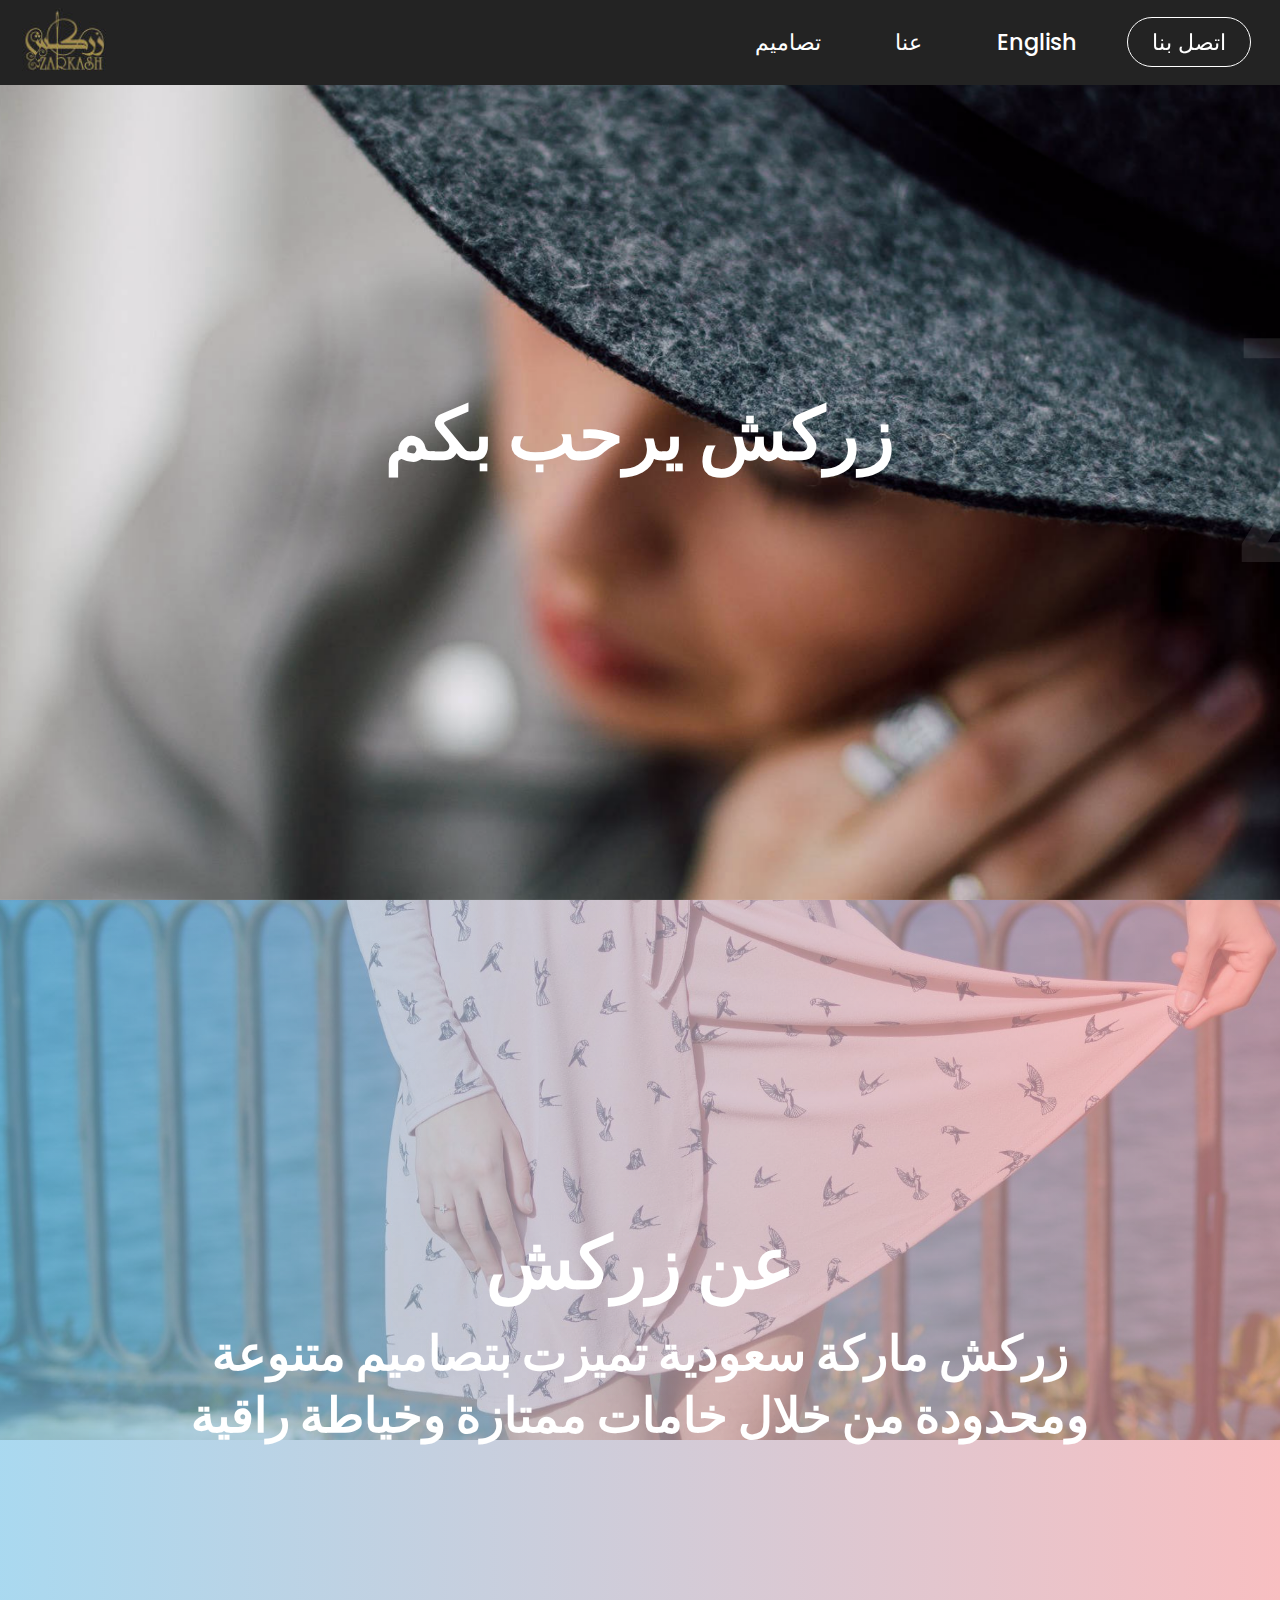
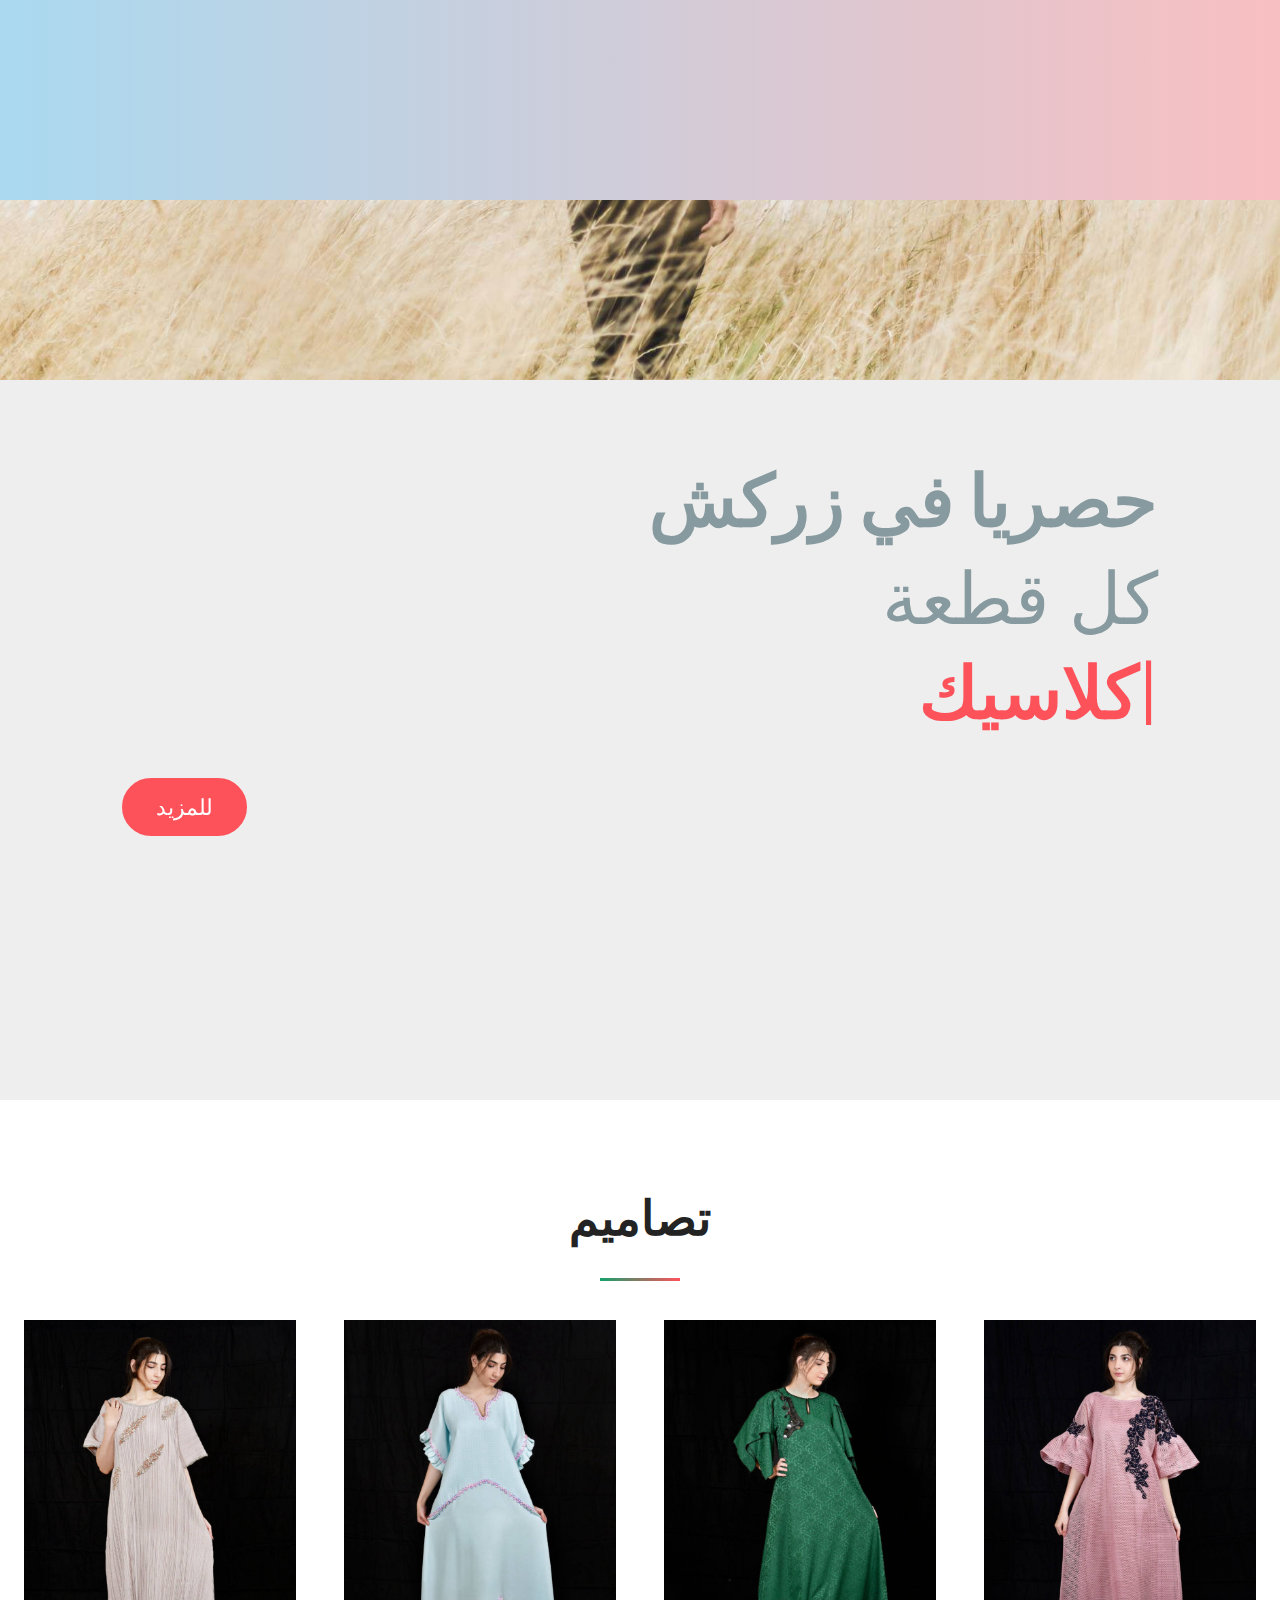
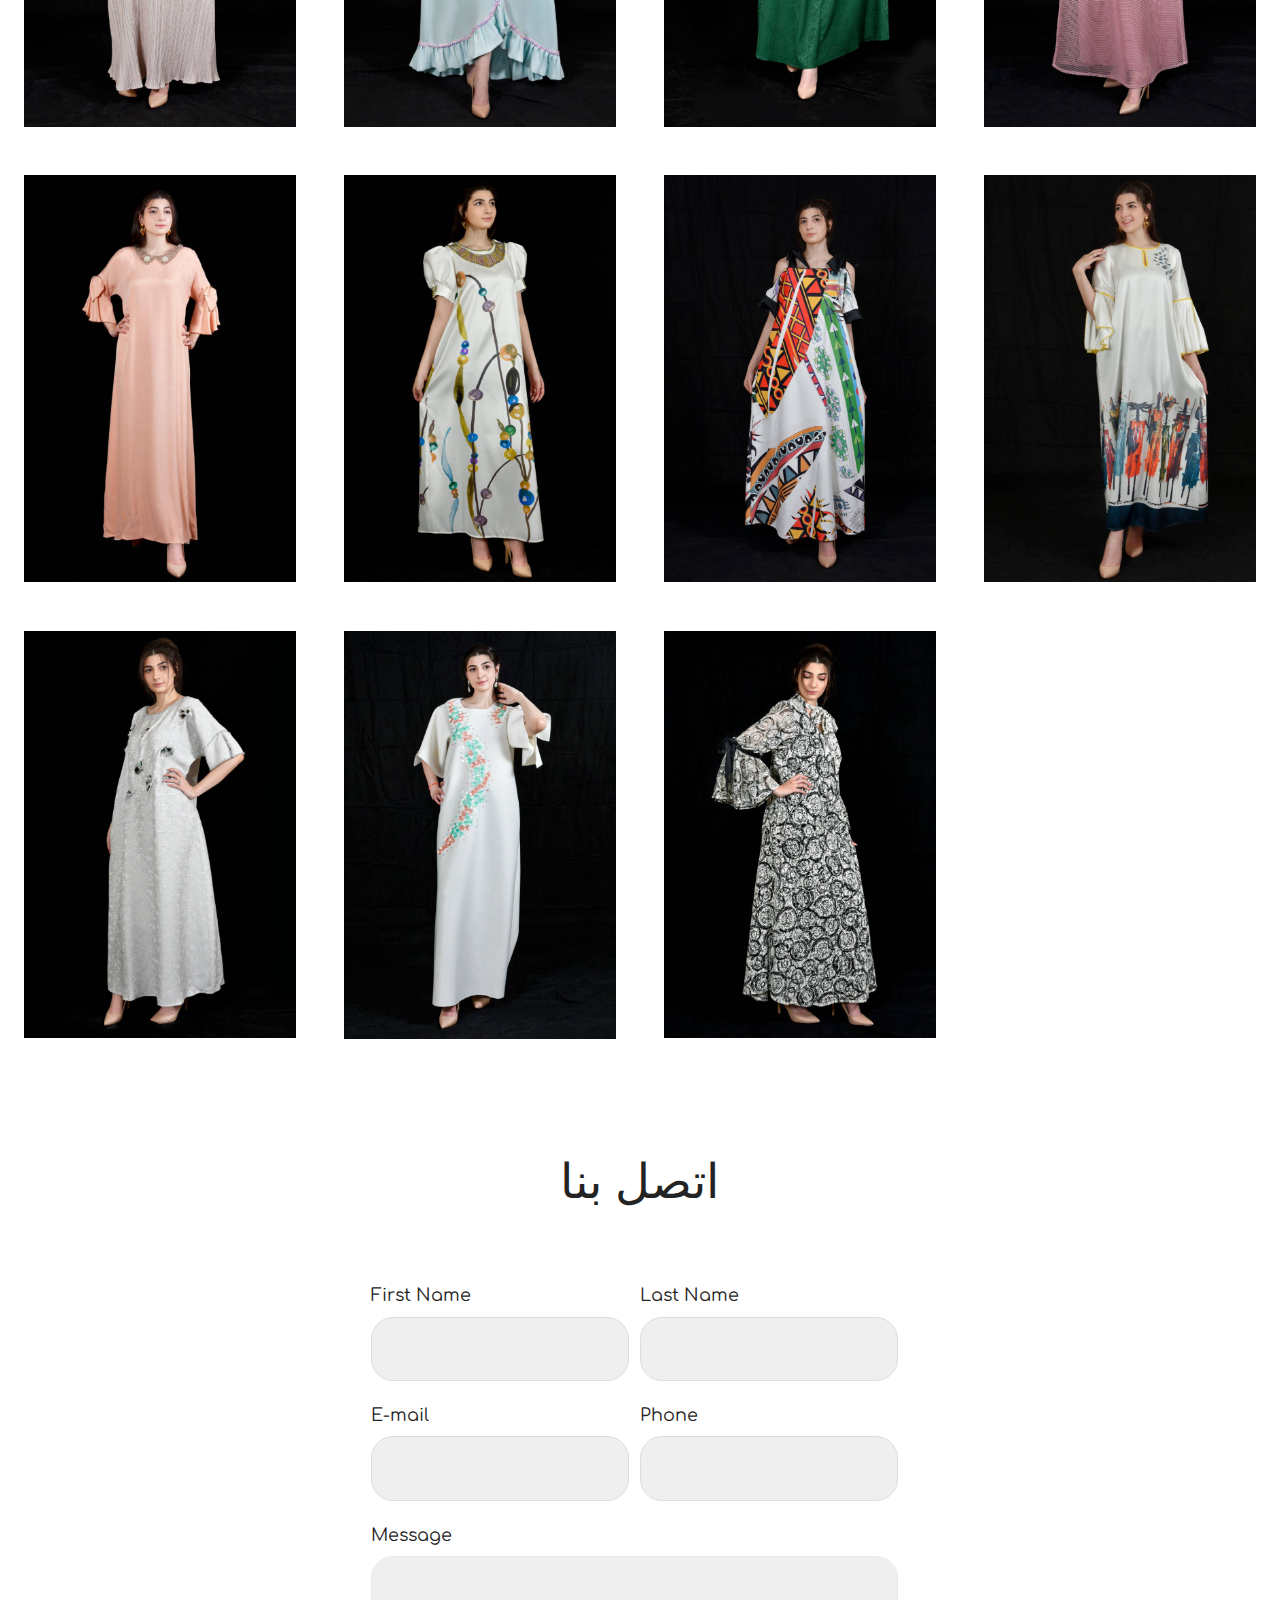
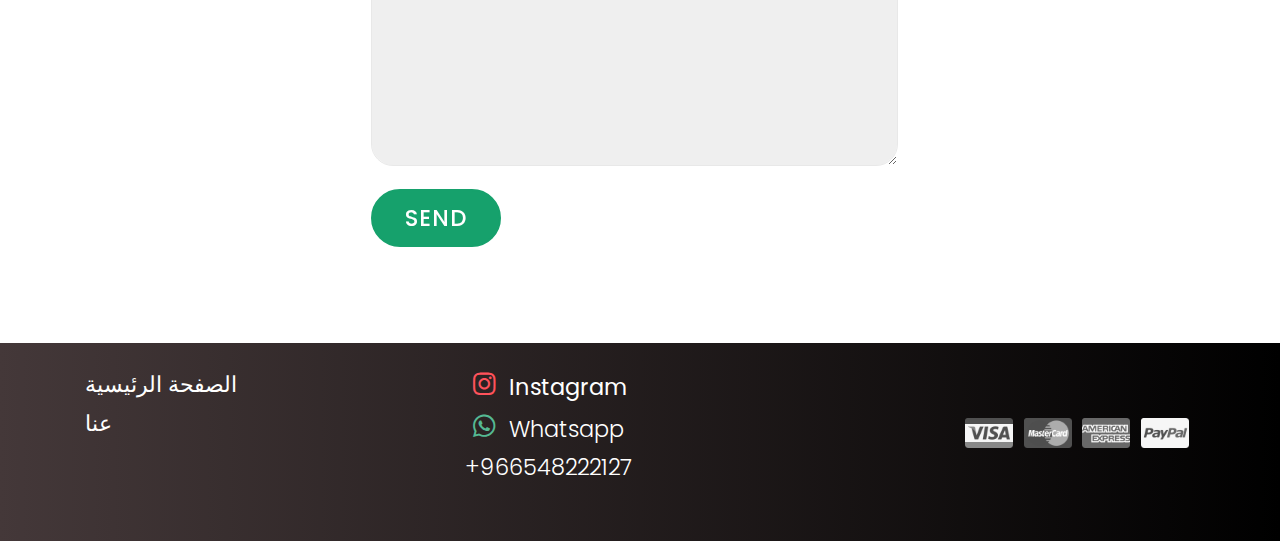
==== commit 6ffc7587: "create github pages" ====
--- a/index.html
+++ b/index.html
@@ -160,7 +160,7 @@
                     اتصل بنا</h1>
                 <div data-form-alert="" hidden="">Thanks for filling out the form!
                 </div>
-                <form class="mbr-form" action="https://mobirise.com/" method="post" data-form-title="My Mobirise Form"><input type="hidden" name="email" data-form-email="true" value="jiVv9Ul8TZTI6jeCKayFc55g5BAIgonA7Yn0kfmE+C6C4pYTXOwmxULheVSKgMS1ez/czn0ds+r1grrol8O9Ffu1SpCTe8Go4OANU7ybjfqlkSAkq8tslX/vCm7/QXUF">
+                <form class="mbr-form" action="https://mobirise.com/" method="post" data-form-title="My Mobirise Form"><input type="hidden" name="email" data-form-email="true" value="1BuFY+JarYR6om0fq1QFGorXO0bHRRYbCBtYvAfcN6DwGWG8OWUXbqtCTIEnFmSyPSIp5ZqEOfSsdRxOfjSlH5Rklpz1hcpUsNolMNWtYiHa+oZDPlyTZv+7KDoKFUiL">
                     <div class="row input-main">
                         <div class="col-md-5 col-lg-4 input-wrap" data-for="firstname">
                             <label class="form-label-outside mbr-fonts-style display-7" for="form-1-firstname">First Name</label>
--- a/assets/mobirise/css/mbr-additional.css
+++ b/assets/mobirise/css/mbr-additional.css
@@ -4346,7 +4346,7 @@
 }
 .cid-r5eaAJa2uU {
   display: -webkit-flex;
-  background-image: url("../../../assets/images/background10.jpg");
+  background-image: url("../../../assets/images/background14.jpg");
 }
 .cid-r5eaAJa2uU .mbr-overlay {
   background: #7ccbf1;
@@ -4407,7 +4407,7 @@
   text-align: center;
 }
 .cid-r5eaAKdm79 {
-  background-image: url("../../../assets/images/background21.jpg");
+  background-image: url("../../../assets/images/background25.jpg");
 }
 .cid-r5eaAKdm79 .mbr-section-title,
 .cid-r5eaAKdm79 .mbr-section-subtitle {
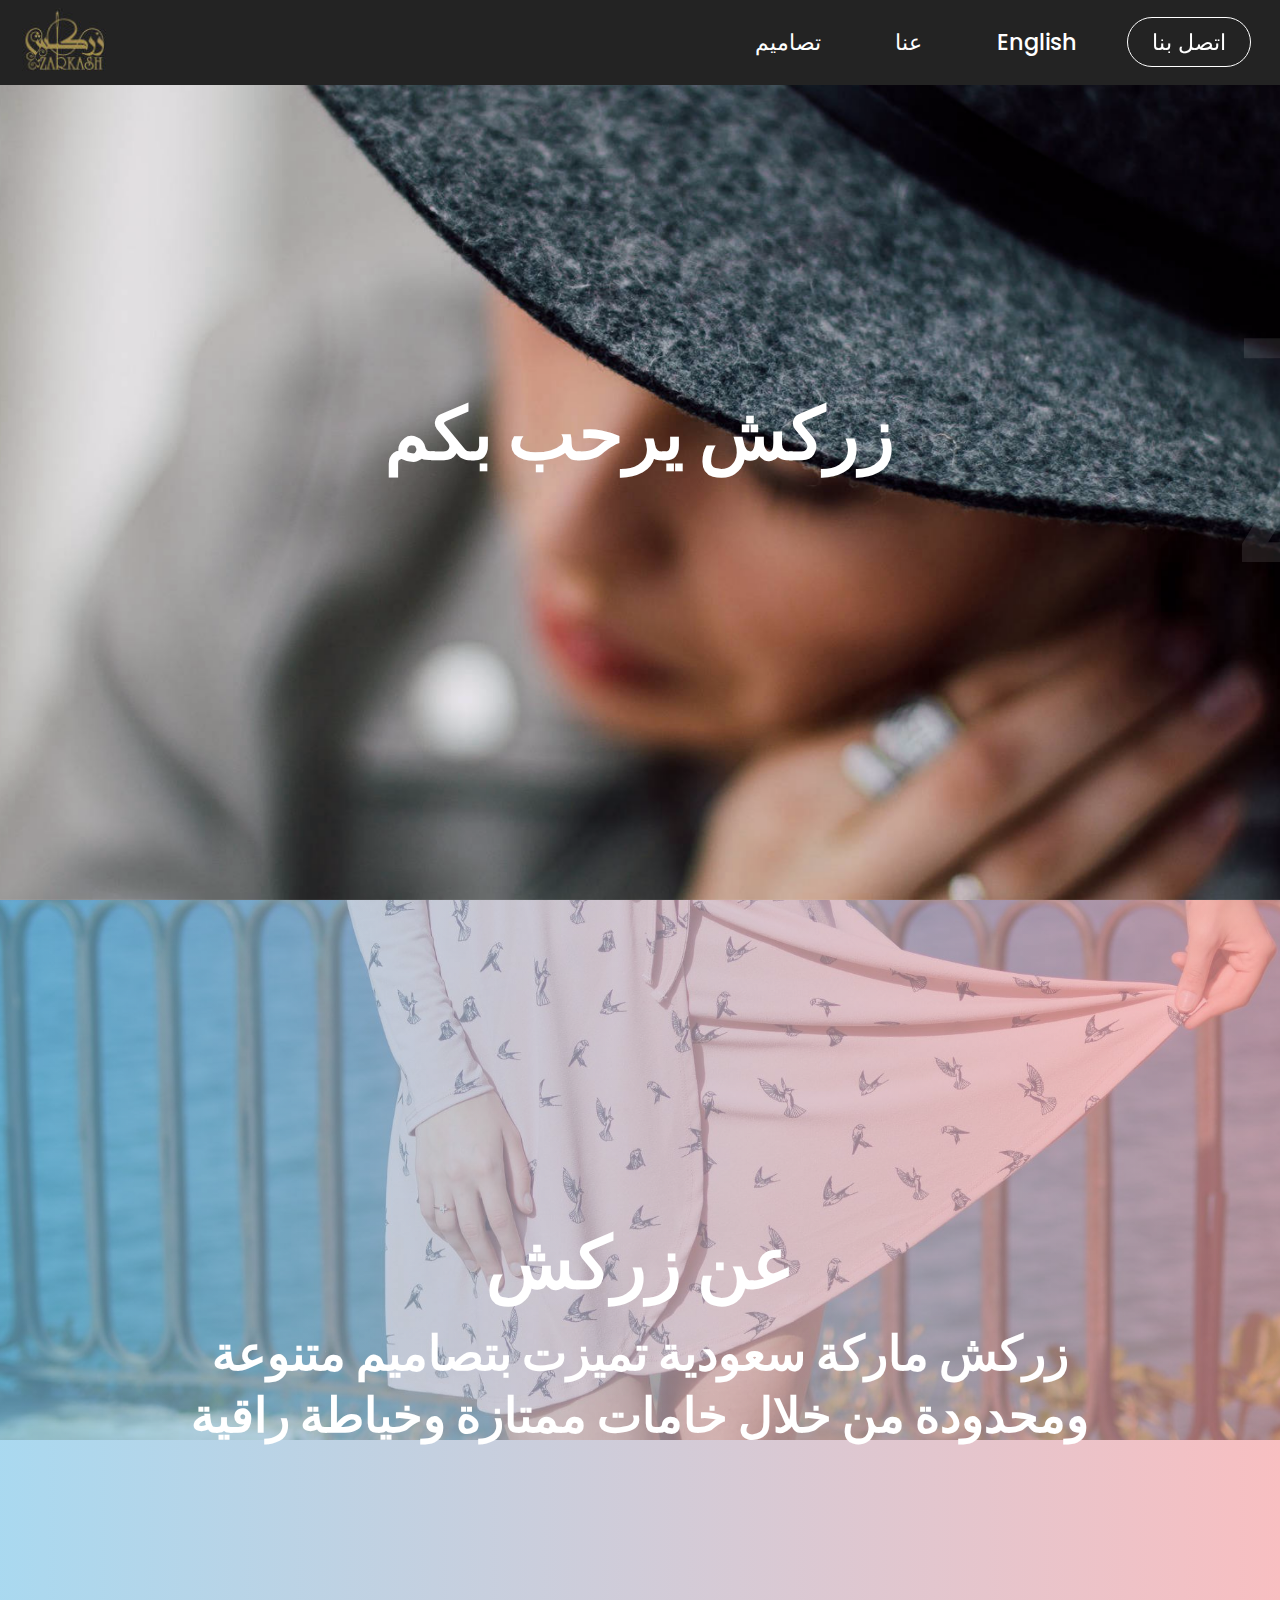
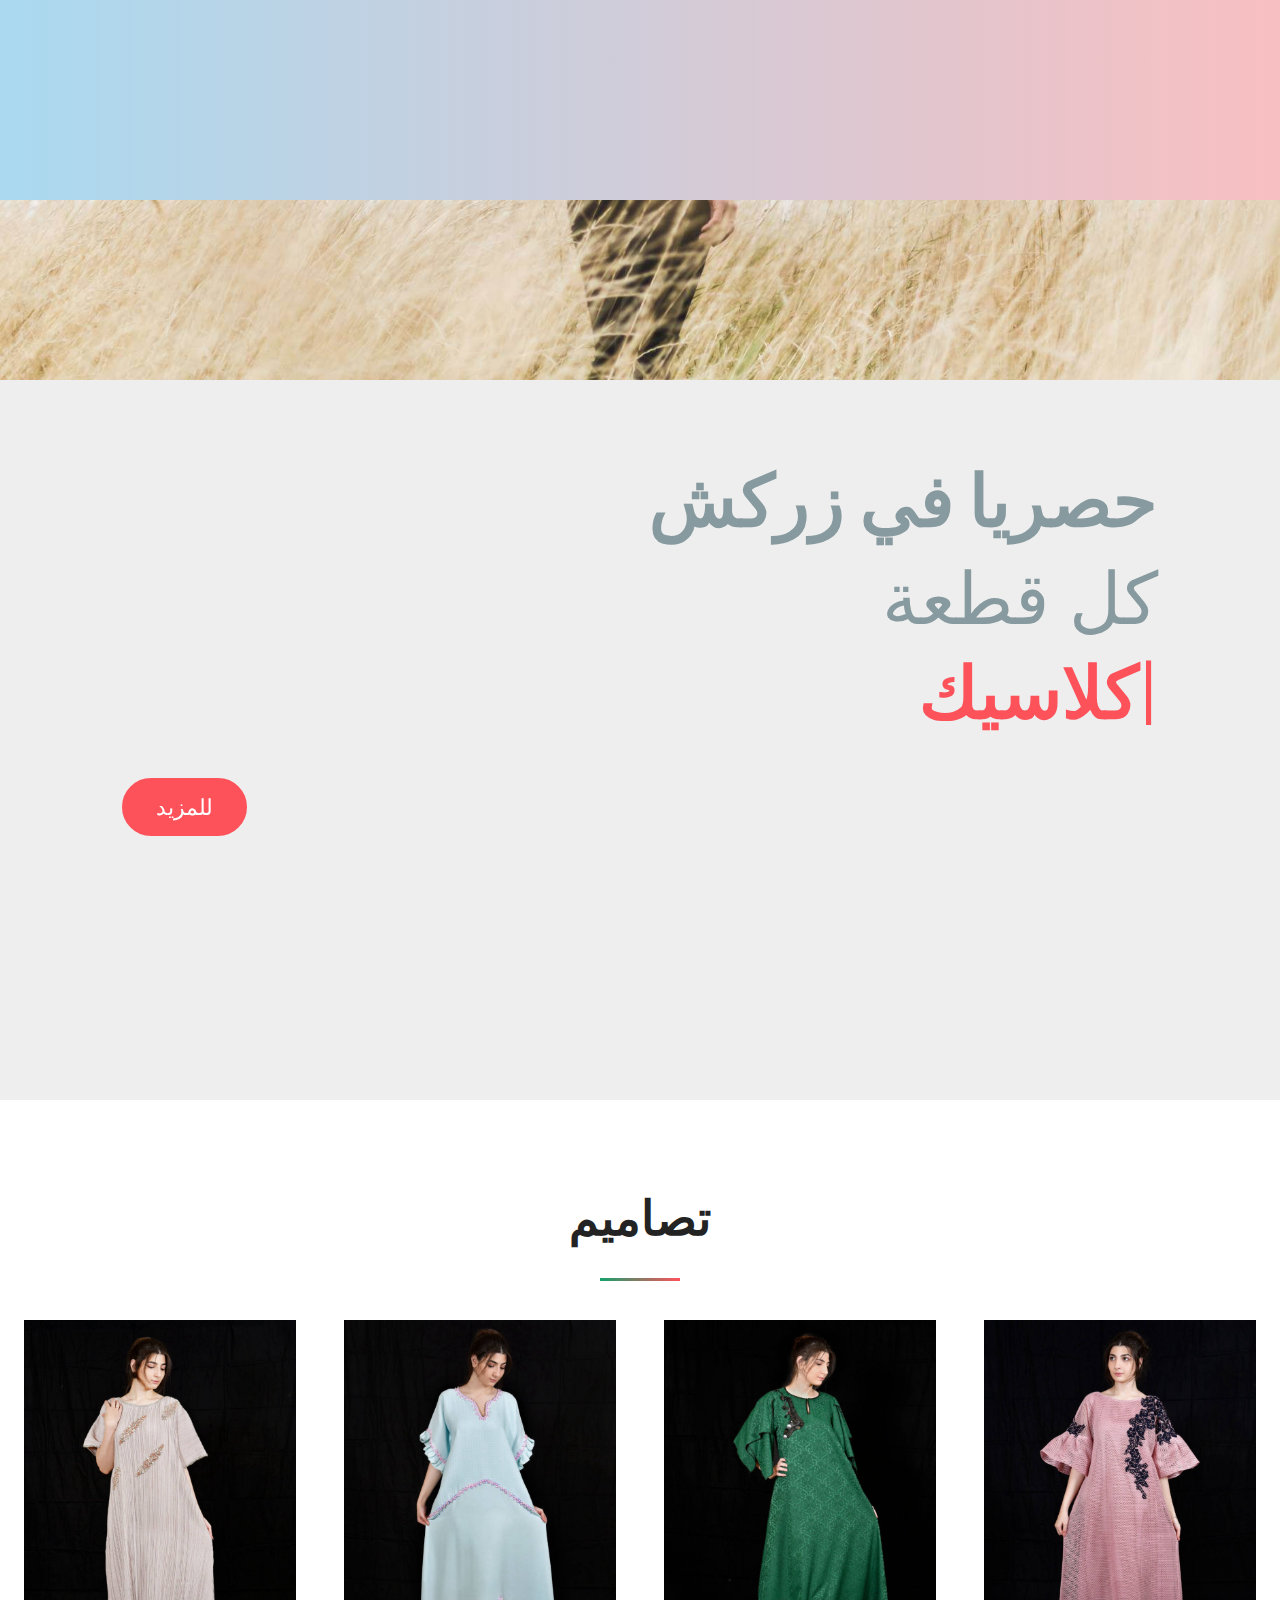
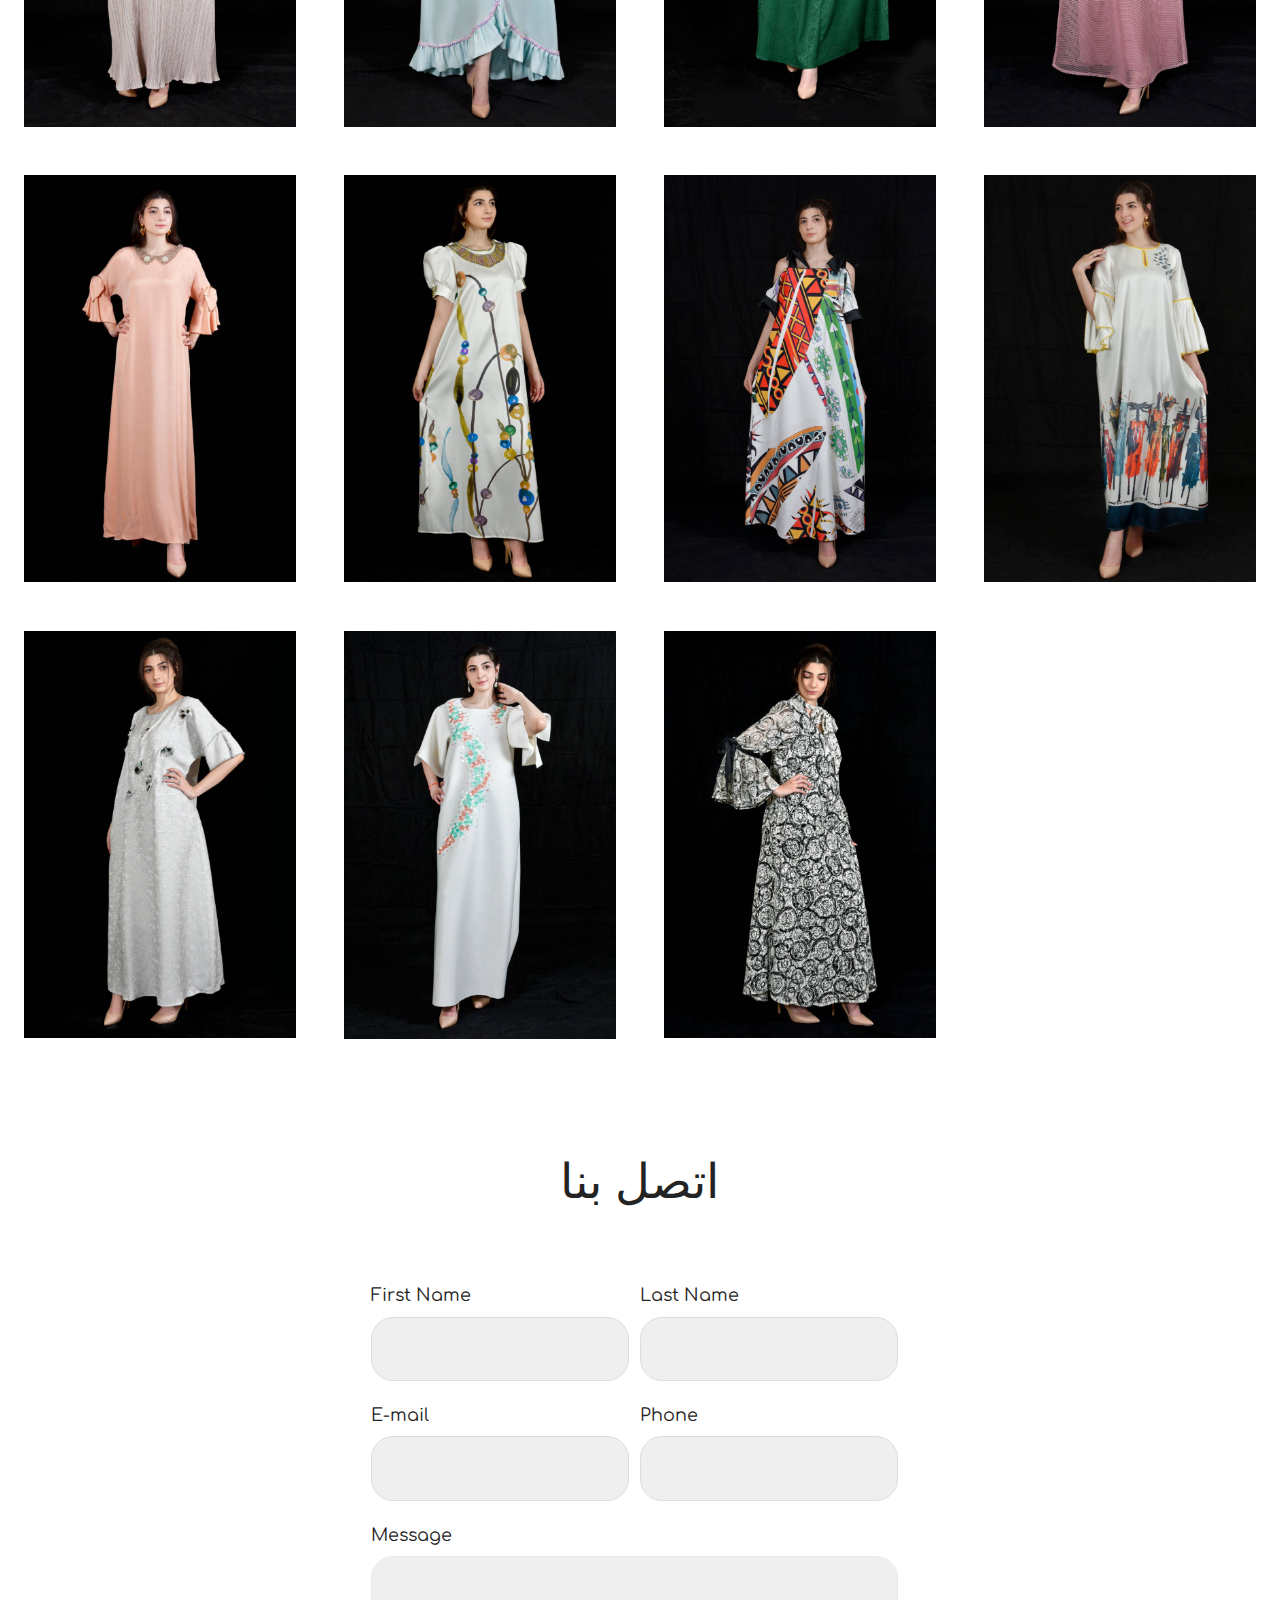
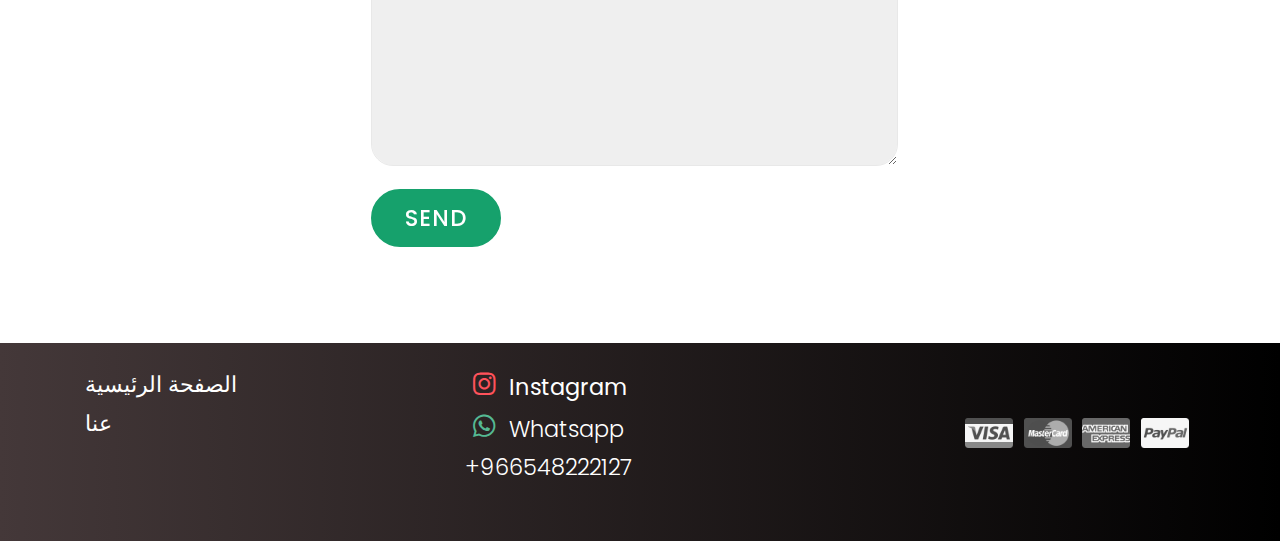
==== commit f5968bca: "create github pages" ====
--- a/index.html
+++ b/index.html
@@ -160,7 +160,7 @@
                     اتصل بنا</h1>
                 <div data-form-alert="" hidden="">Thanks for filling out the form!
                 </div>
-                <form class="mbr-form" action="https://mobirise.com/" method="post" data-form-title="My Mobirise Form"><input type="hidden" name="email" data-form-email="true" value="1BuFY+JarYR6om0fq1QFGorXO0bHRRYbCBtYvAfcN6DwGWG8OWUXbqtCTIEnFmSyPSIp5ZqEOfSsdRxOfjSlH5Rklpz1hcpUsNolMNWtYiHa+oZDPlyTZv+7KDoKFUiL">
+                <form class="mbr-form" action="https://mobirise.com/" method="post" data-form-title="My Mobirise Form"><input type="hidden" name="email" data-form-email="true" value="U6S7/2Nh8l1ontk6hl+nBfWKH7Rqa35uSYJ1r3VG5fXrlNNOfcquECQXc/M8Ty2eHcvqpiC8lsoLP1vZMaTc2tokJbYAiQjMeMqxUnjFq6beSi0/kWZ4CJCYOUzoJTD7">
                     <div class="row input-main">
                         <div class="col-md-5 col-lg-4 input-wrap" data-for="firstname">
                             <label class="form-label-outside mbr-fonts-style display-7" for="form-1-firstname">First Name</label>
--- a/assets/mobirise/css/mbr-additional.css
+++ b/assets/mobirise/css/mbr-additional.css
@@ -4346,7 +4346,7 @@
 }
 .cid-r5eaAJa2uU {
   display: -webkit-flex;
-  background-image: url("../../../assets/images/background14.jpg");
+  background-image: url("../../../assets/images/background16.jpg");
 }
 .cid-r5eaAJa2uU .mbr-overlay {
   background: #7ccbf1;
@@ -4407,7 +4407,7 @@
   text-align: center;
 }
 .cid-r5eaAKdm79 {
-  background-image: url("../../../assets/images/background25.jpg");
+  background-image: url("../../../assets/images/background27.jpg");
 }
 .cid-r5eaAKdm79 .mbr-section-title,
 .cid-r5eaAKdm79 .mbr-section-subtitle {
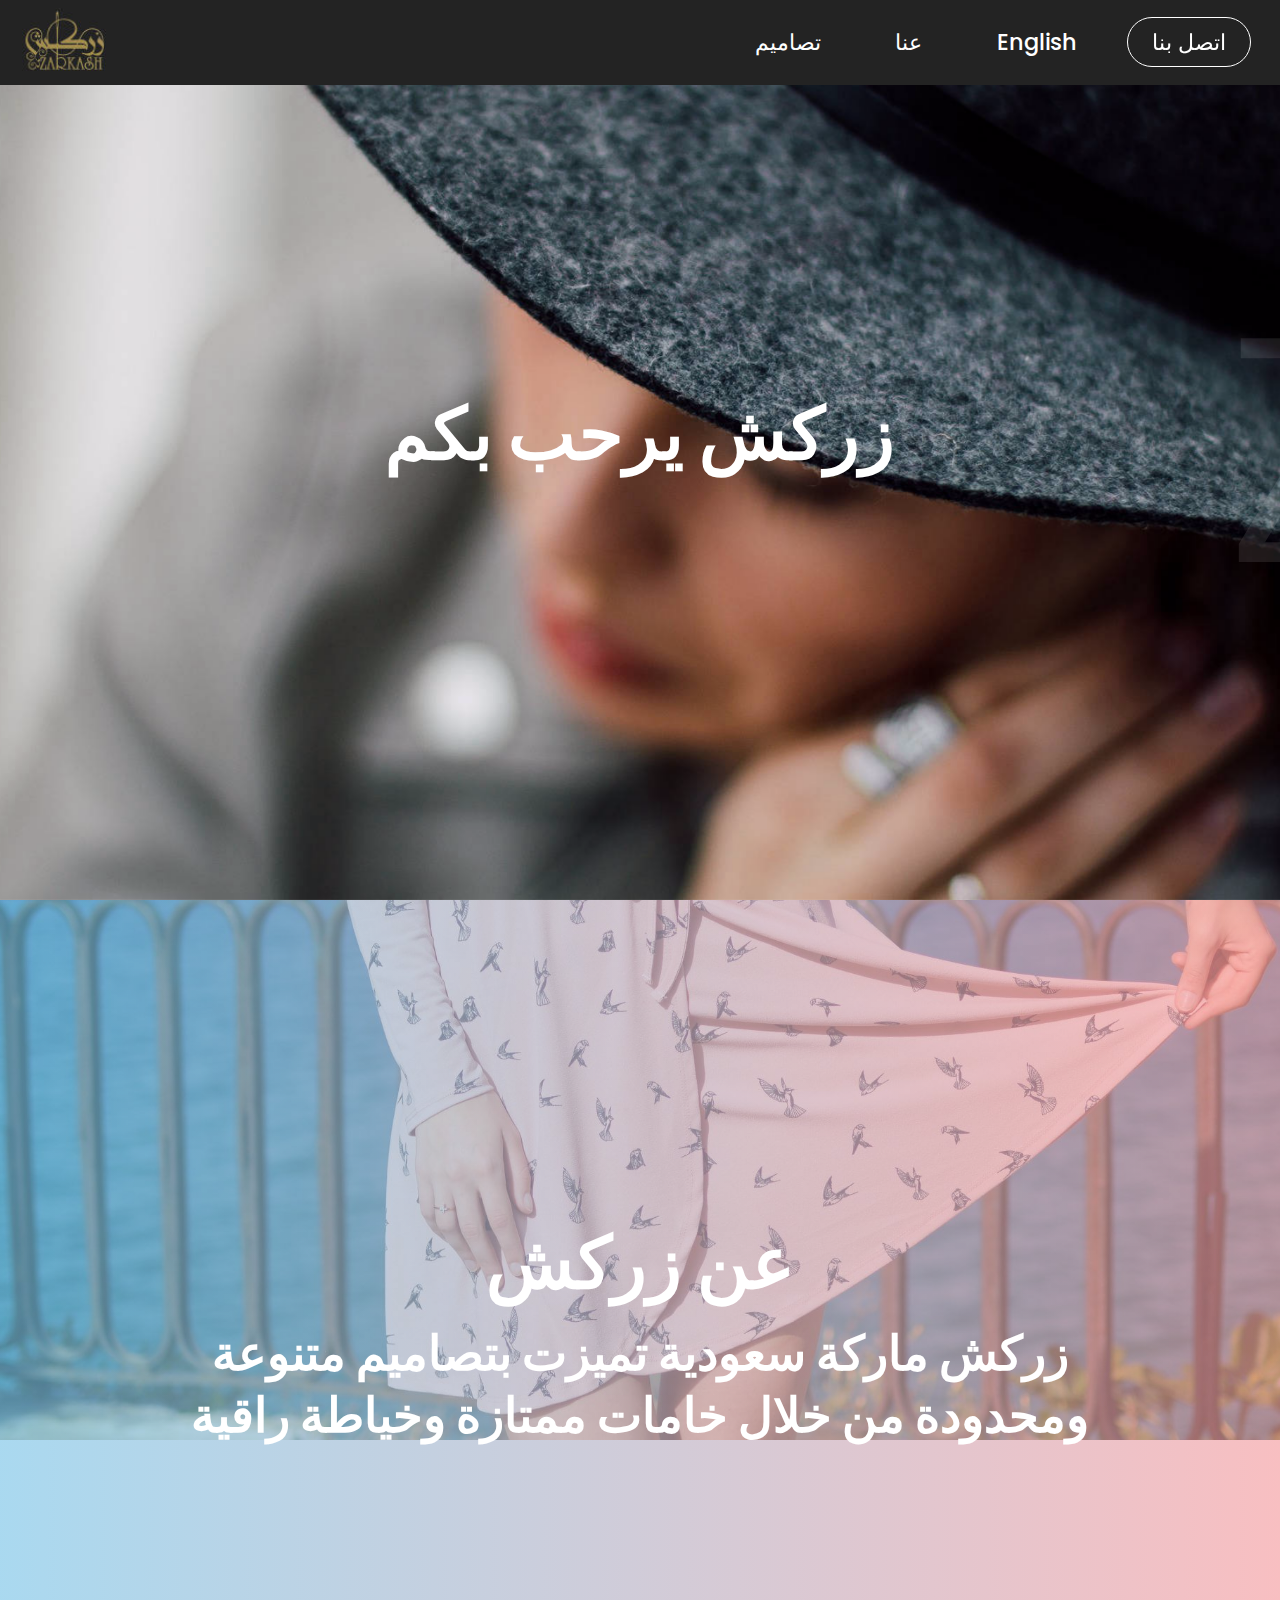
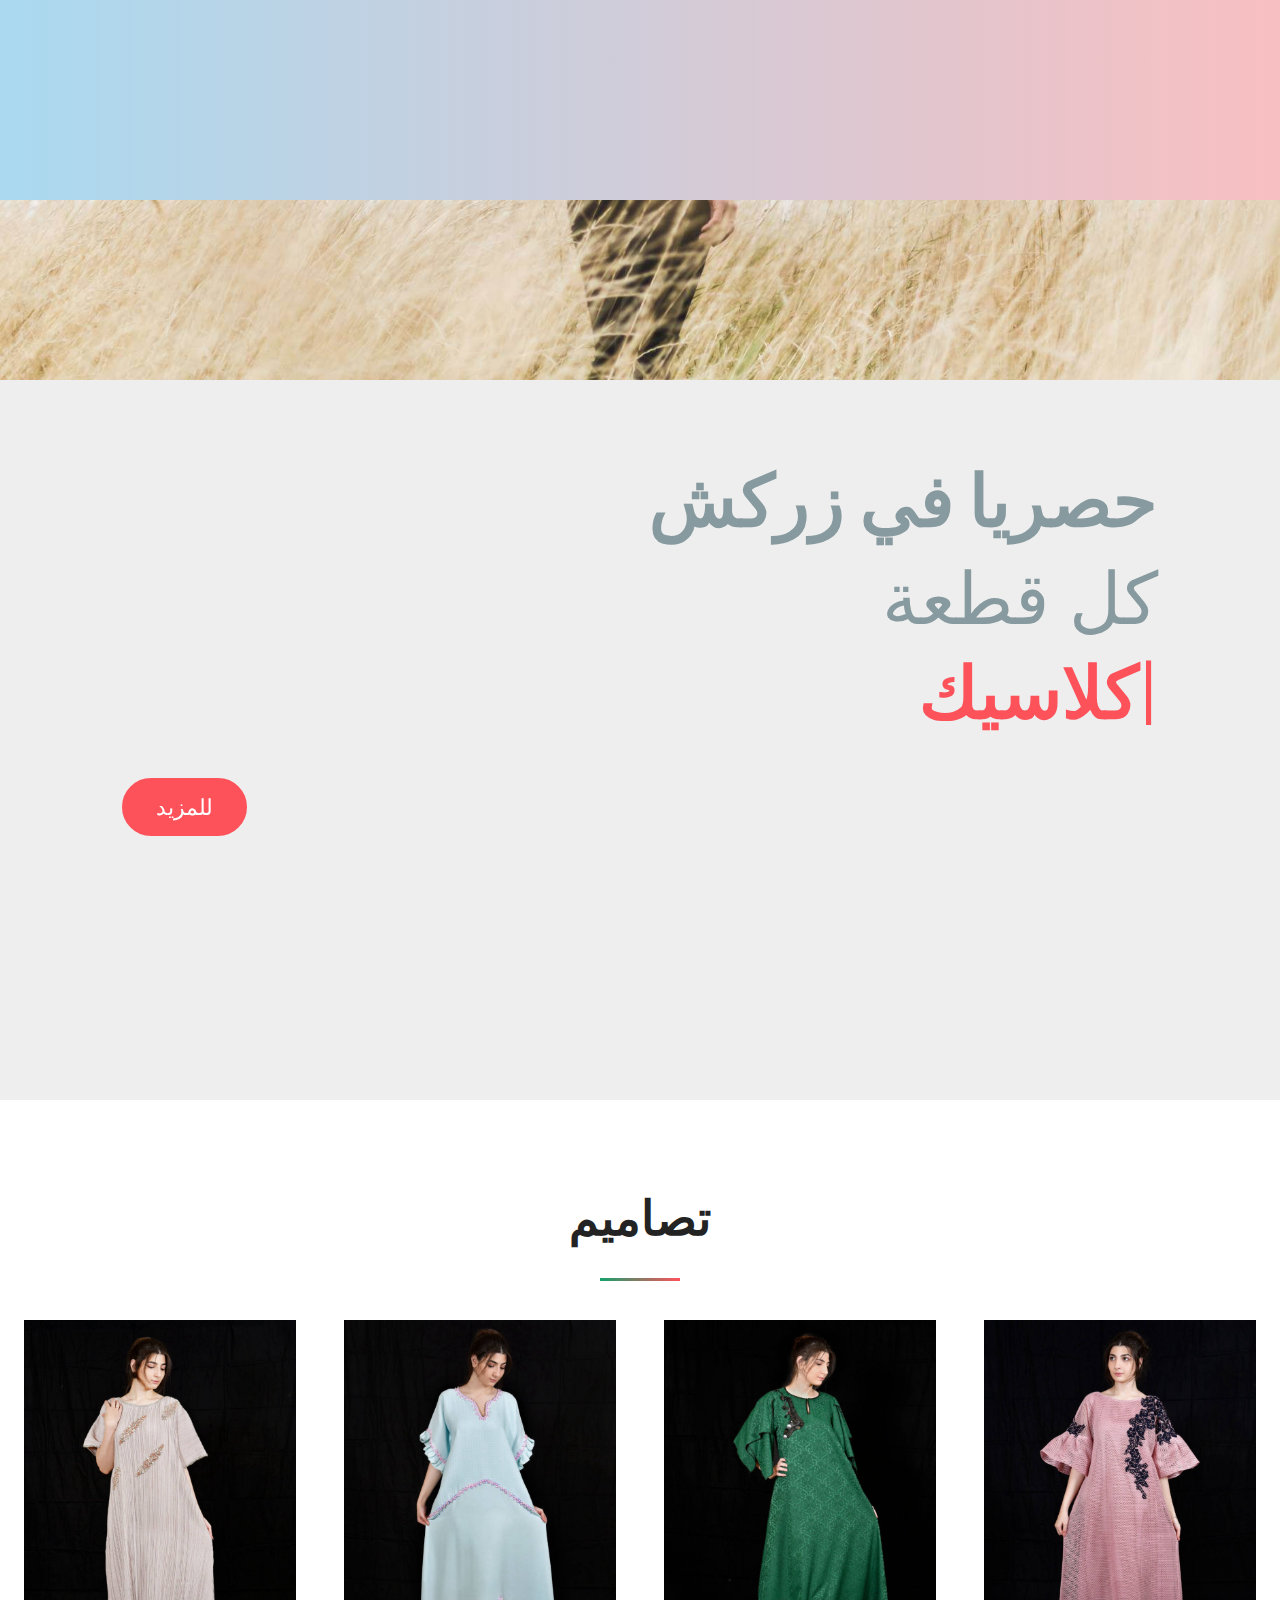
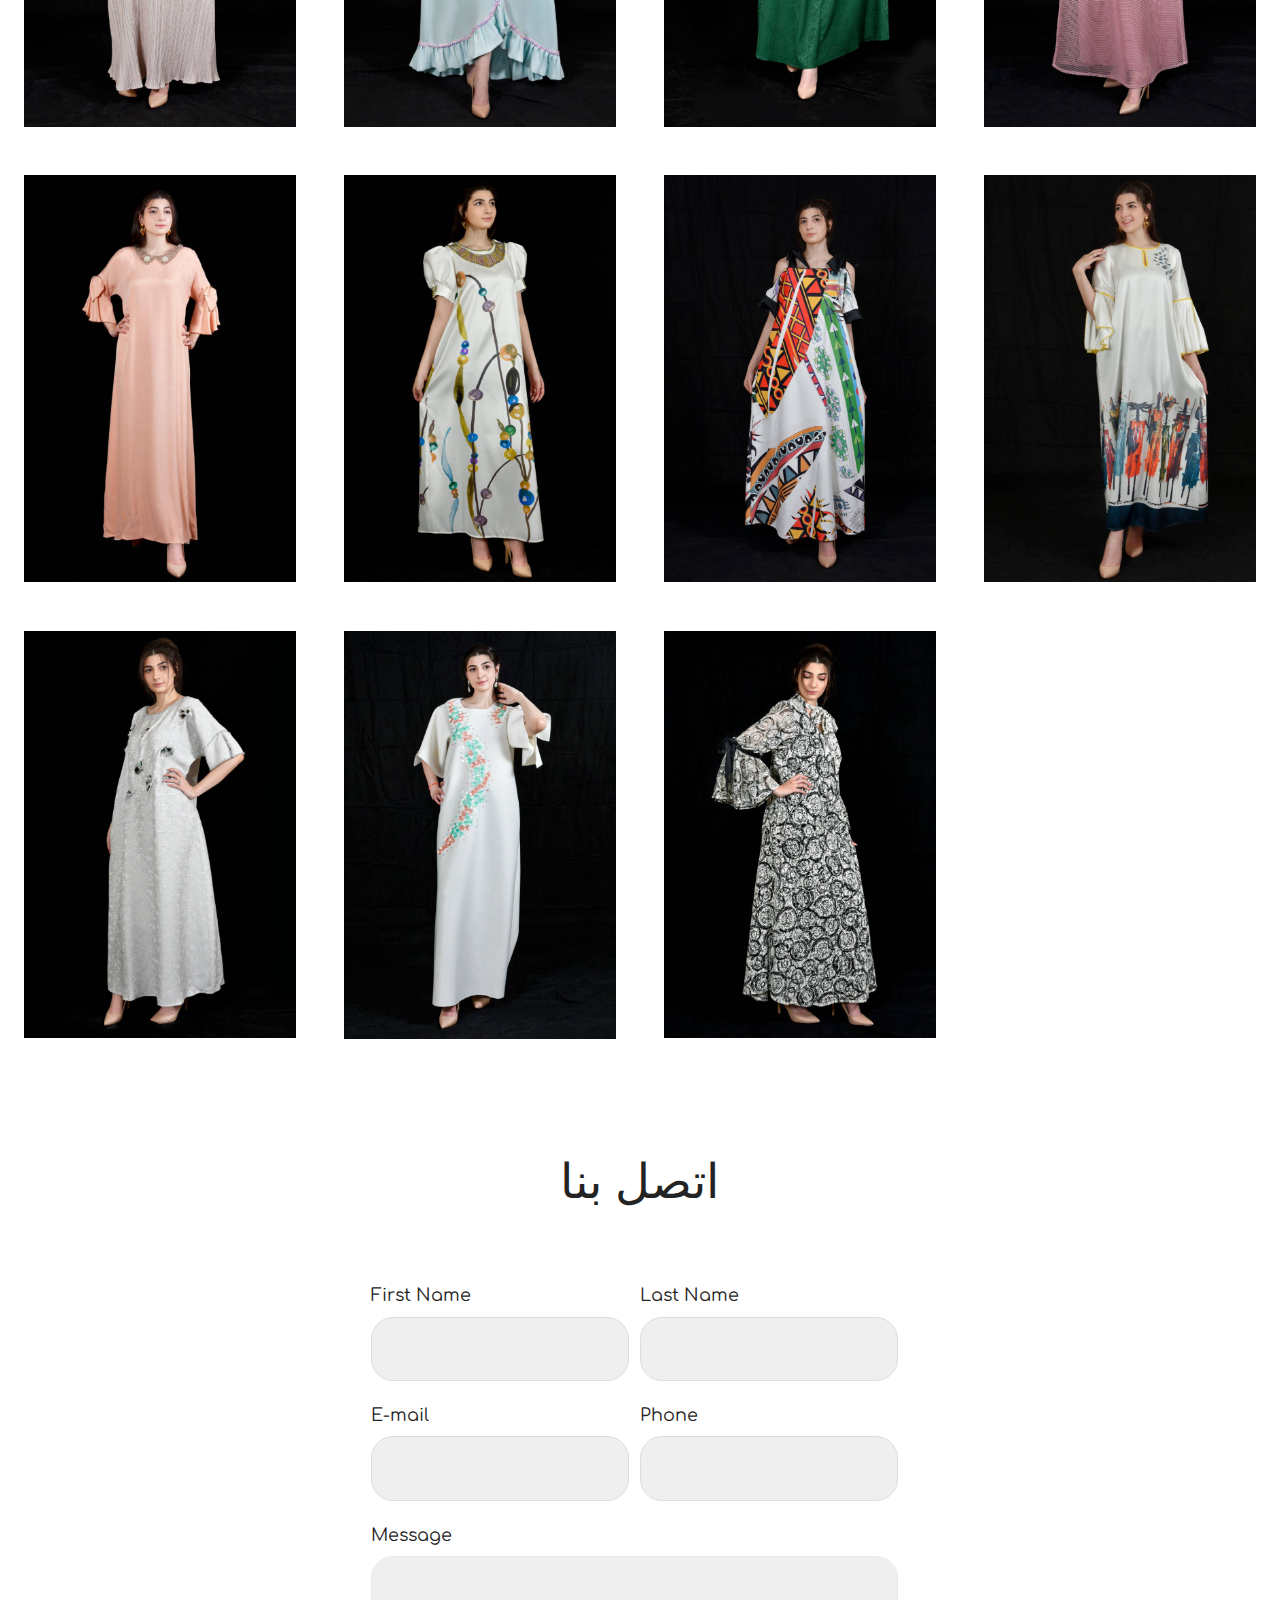
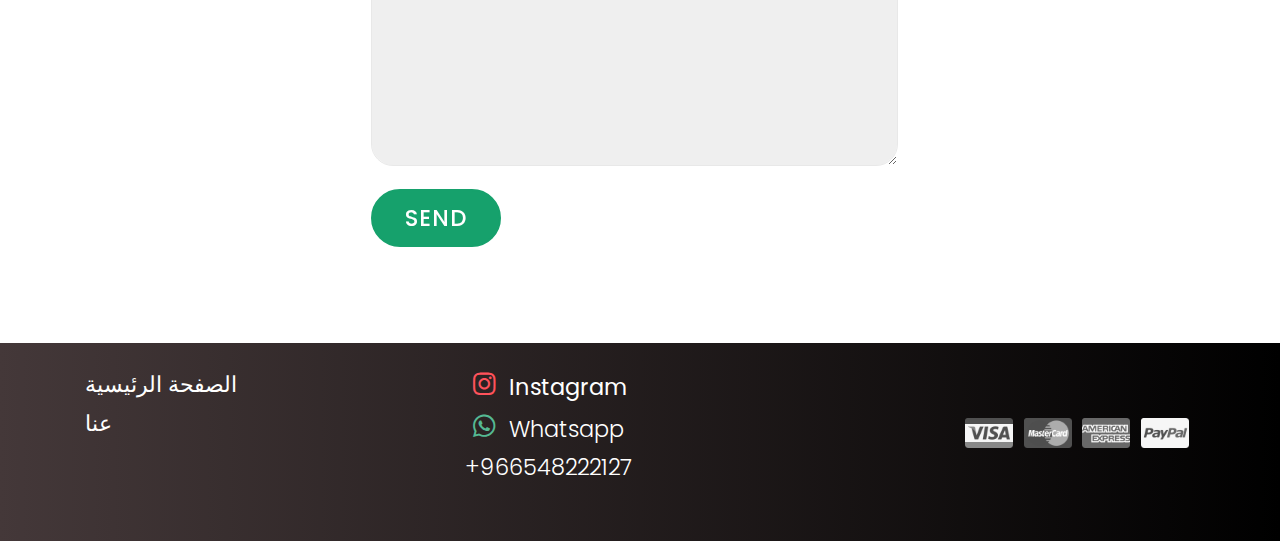
==== commit 36b8f21d: "create github pages" ====
--- a/index.html
+++ b/index.html
@@ -160,7 +160,7 @@
                     اتصل بنا</h1>
                 <div data-form-alert="" hidden="">Thanks for filling out the form!
                 </div>
-                <form class="mbr-form" action="https://mobirise.com/" method="post" data-form-title="My Mobirise Form"><input type="hidden" name="email" data-form-email="true" value="U6S7/2Nh8l1ontk6hl+nBfWKH7Rqa35uSYJ1r3VG5fXrlNNOfcquECQXc/M8Ty2eHcvqpiC8lsoLP1vZMaTc2tokJbYAiQjMeMqxUnjFq6beSi0/kWZ4CJCYOUzoJTD7">
+                <form class="mbr-form" action="https://mobirise.com/" method="post" data-form-title="My Mobirise Form"><input type="hidden" name="email" data-form-email="true" value="mWWYZBLC9Vz+KHD0UuLuQNHIusP0Im4D7do81Bsq06R6Y4EF7DRIxFsYKCl3+bmgBKg+vUzL+FACVq9ZVjeJlYvzOBB/oc84mNzzr+M3atoPdeZi7eNu5pJcyyFO5ZQt">
                     <div class="row input-main">
                         <div class="col-md-5 col-lg-4 input-wrap" data-for="firstname">
                             <label class="form-label-outside mbr-fonts-style display-7" for="form-1-firstname">First Name</label>
--- a/assets/mobirise/css/mbr-additional.css
+++ b/assets/mobirise/css/mbr-additional.css
@@ -4346,7 +4346,7 @@
 }
 .cid-r5eaAJa2uU {
   display: -webkit-flex;
-  background-image: url("../../../assets/images/background16.jpg");
+  background-image: url("../../../assets/images/background10.jpg");
 }
 .cid-r5eaAJa2uU .mbr-overlay {
   background: #7ccbf1;
@@ -4407,7 +4407,7 @@
   text-align: center;
 }
 .cid-r5eaAKdm79 {
-  background-image: url("../../../assets/images/background27.jpg");
+  background-image: url("../../../assets/images/background21.jpg");
 }
 .cid-r5eaAKdm79 .mbr-section-title,
 .cid-r5eaAKdm79 .mbr-section-subtitle {
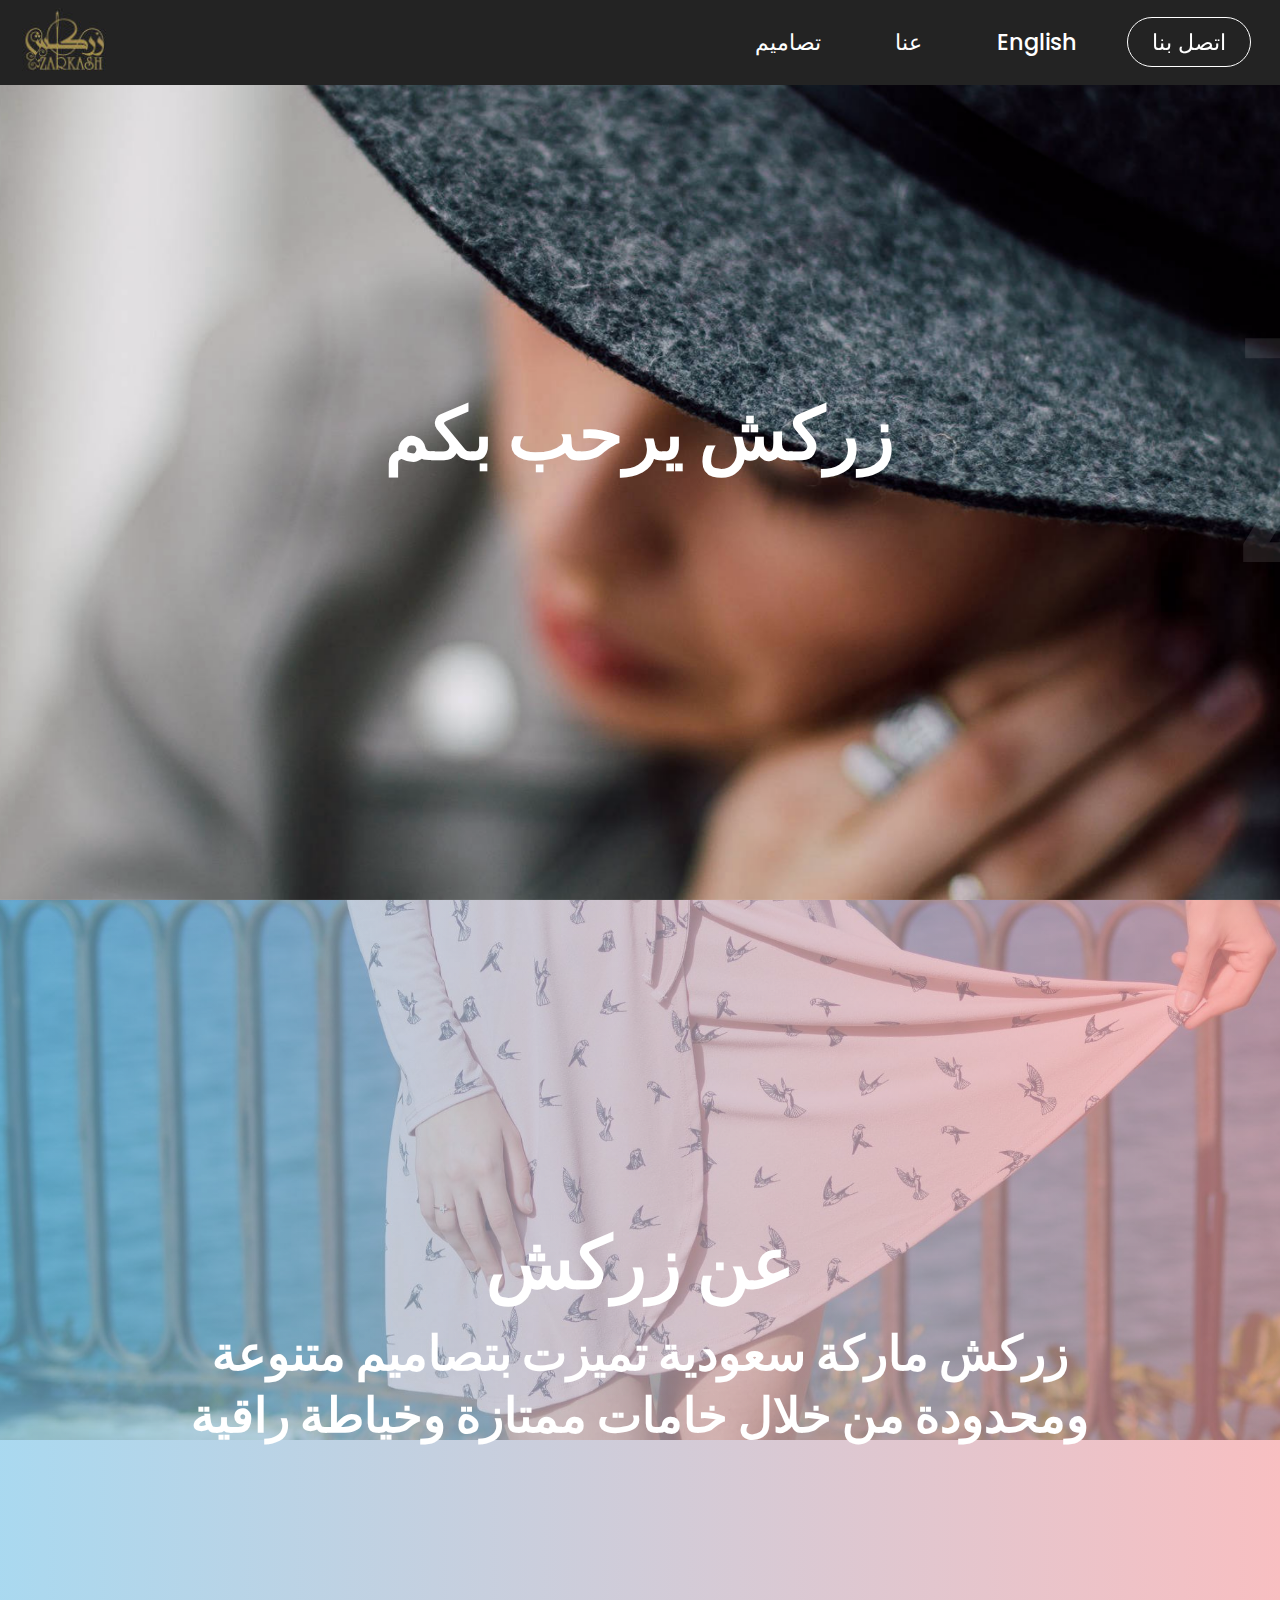
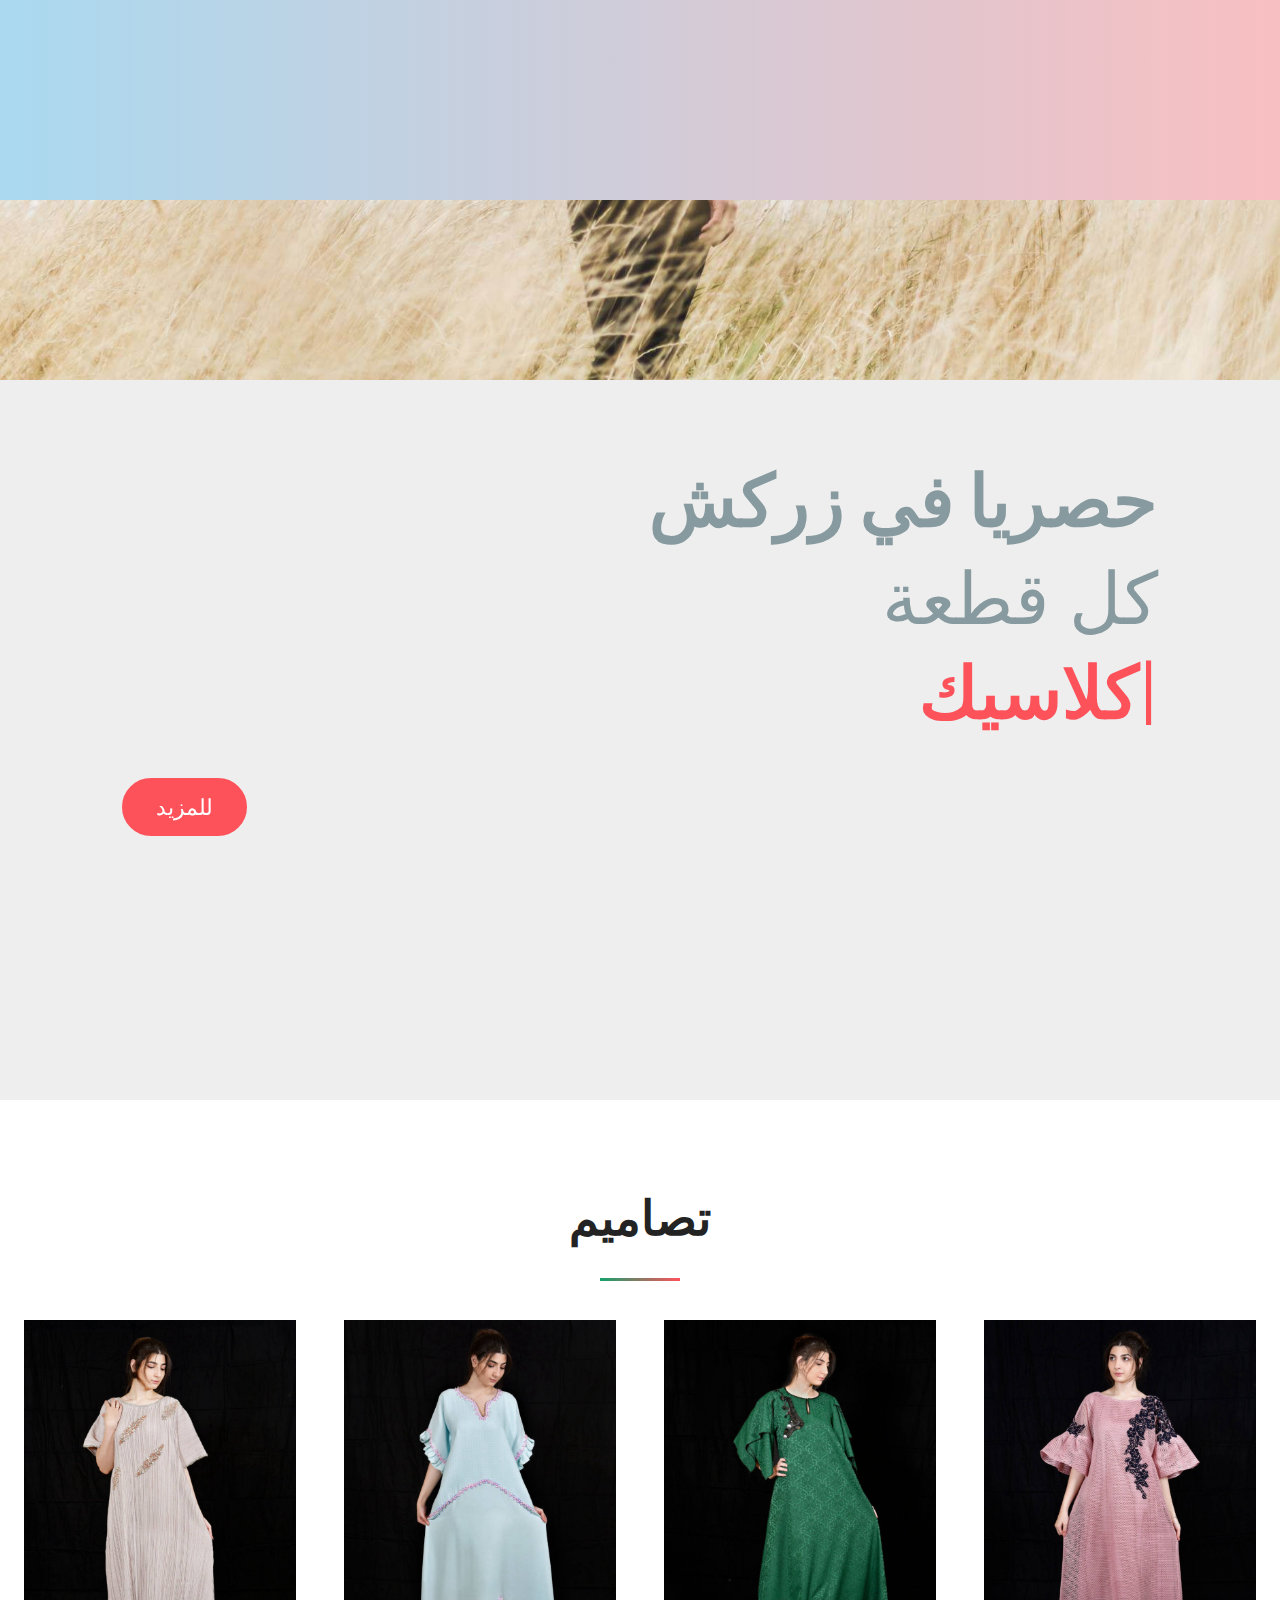
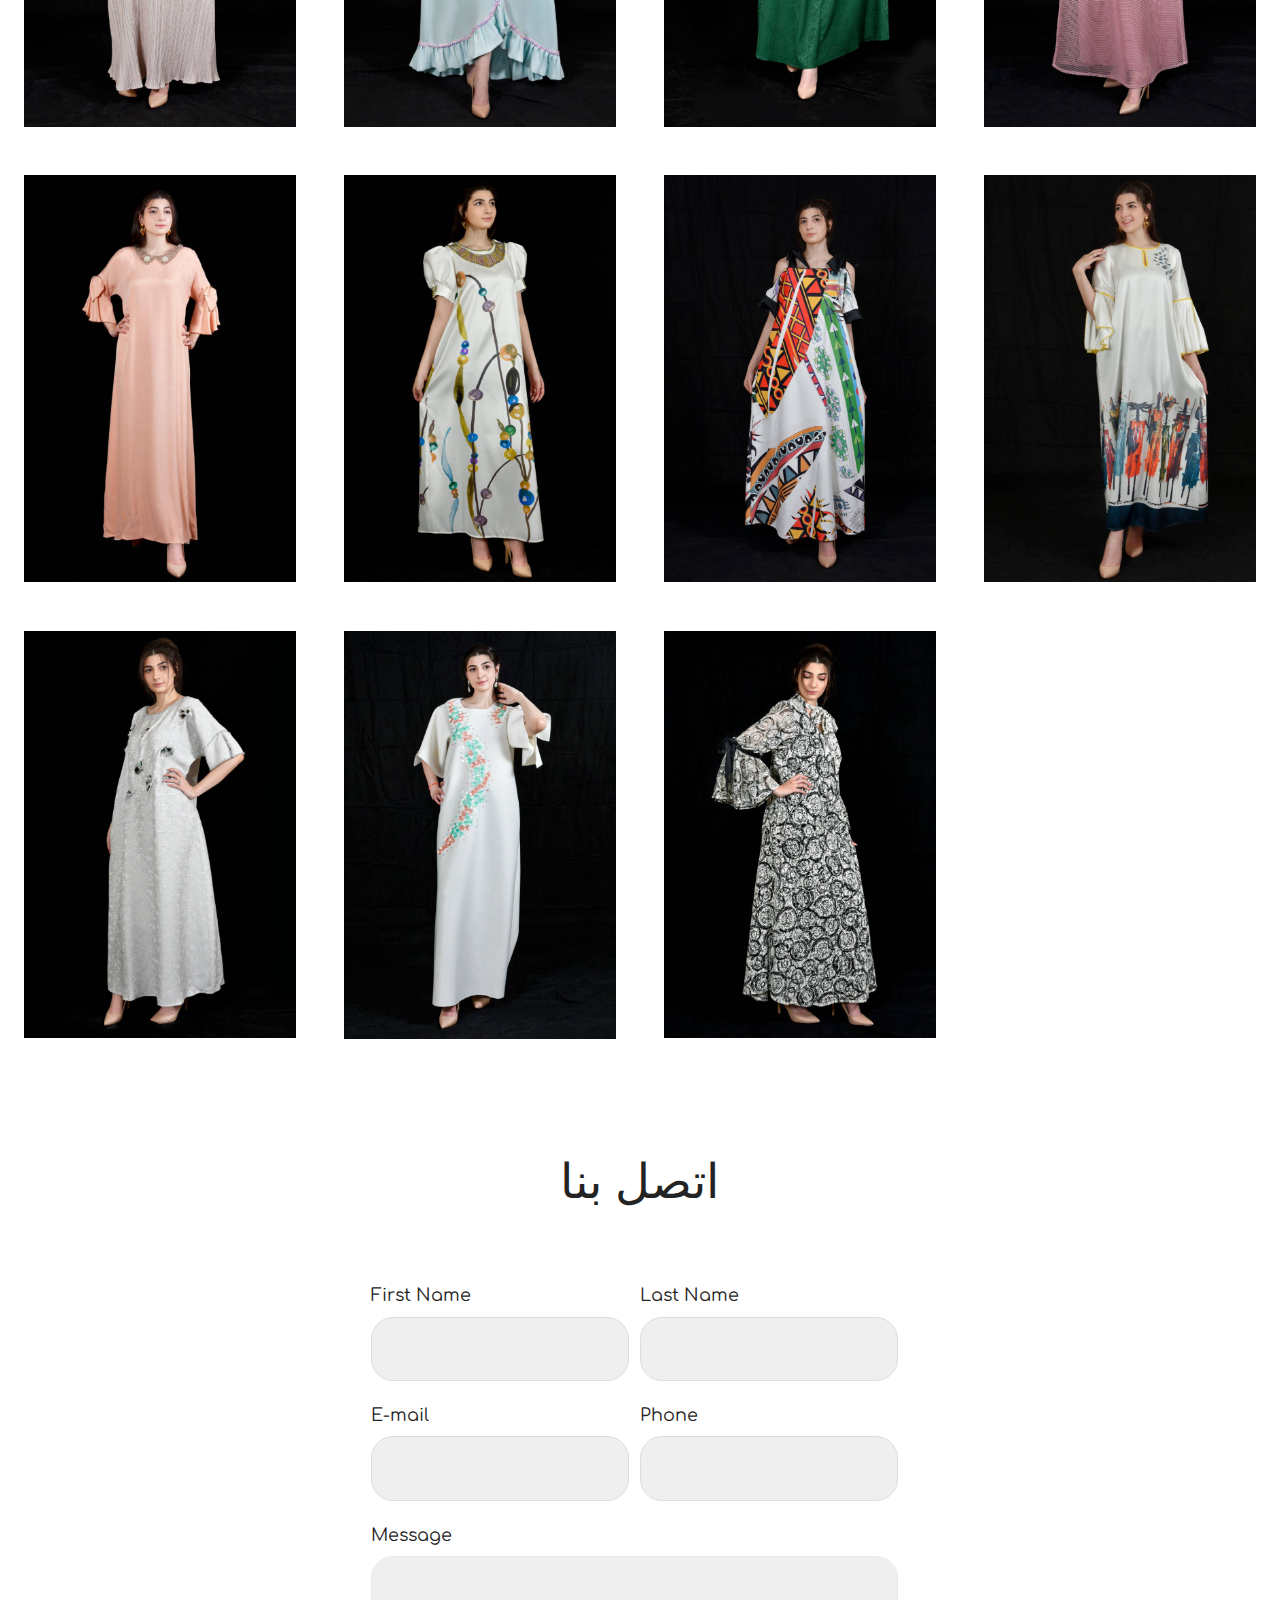
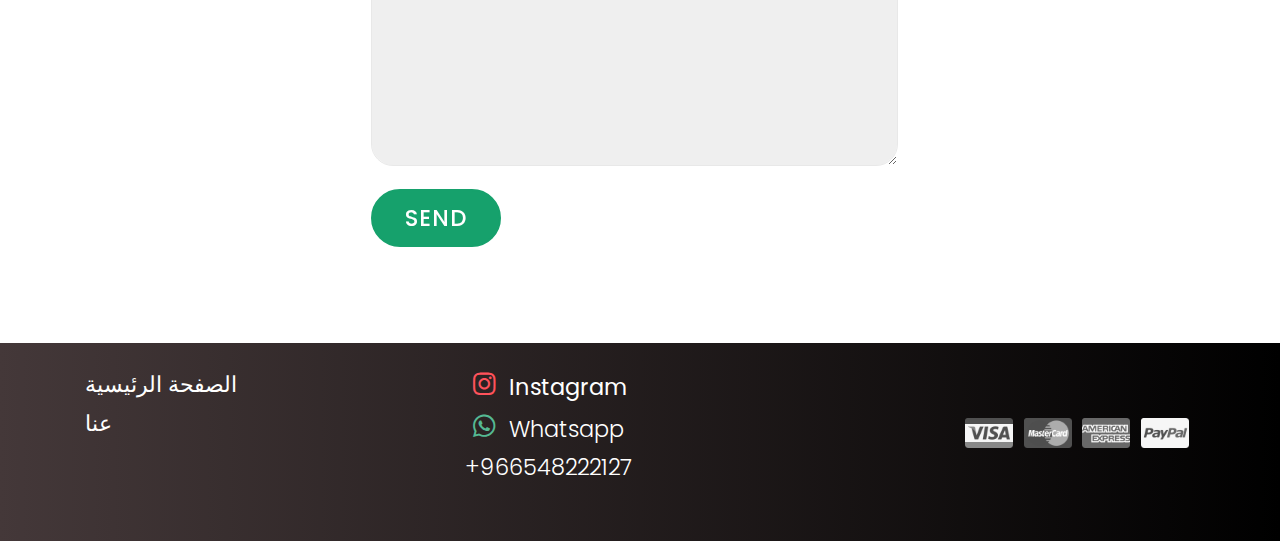
==== commit 684e1c29: "create github pages" ====
--- a/index.html
+++ b/index.html
@@ -160,7 +160,7 @@
                     اتصل بنا</h1>
                 <div data-form-alert="" hidden="">Thanks for filling out the form!
                 </div>
-                <form class="mbr-form" action="https://mobirise.com/" method="post" data-form-title="My Mobirise Form"><input type="hidden" name="email" data-form-email="true" value="mWWYZBLC9Vz+KHD0UuLuQNHIusP0Im4D7do81Bsq06R6Y4EF7DRIxFsYKCl3+bmgBKg+vUzL+FACVq9ZVjeJlYvzOBB/oc84mNzzr+M3atoPdeZi7eNu5pJcyyFO5ZQt">
+                <form class="mbr-form" action="https://mobirise.com/" method="post" data-form-title="My Mobirise Form"><input type="hidden" name="email" data-form-email="true" value="N+XKHwKRL9iDuYlYFFEb/9nbwVQ3y6pud/p8Kn9tbB5dqE6kp4nk7eBSBbaEvVM41MKIQKarKWQ+tF/enenOl6bE/unk/LCI4V6H5Y2dmMSbkqSv3r7tmDHs2prbaRUH">
                     <div class="row input-main">
                         <div class="col-md-5 col-lg-4 input-wrap" data-for="firstname">
                             <label class="form-label-outside mbr-fonts-style display-7" for="form-1-firstname">First Name</label>
--- a/assets/mobirise/css/mbr-additional.css
+++ b/assets/mobirise/css/mbr-additional.css
@@ -4346,7 +4346,7 @@
 }
 .cid-r5eaAJa2uU {
   display: -webkit-flex;
-  background-image: url("../../../assets/images/background10.jpg");
+  background-image: url("../../../assets/images/background12.jpg");
 }
 .cid-r5eaAJa2uU .mbr-overlay {
   background: #7ccbf1;
@@ -4407,7 +4407,7 @@
   text-align: center;
 }
 .cid-r5eaAKdm79 {
-  background-image: url("../../../assets/images/background21.jpg");
+  background-image: url("../../../assets/images/background23.jpg");
 }
 .cid-r5eaAKdm79 .mbr-section-title,
 .cid-r5eaAKdm79 .mbr-section-subtitle {
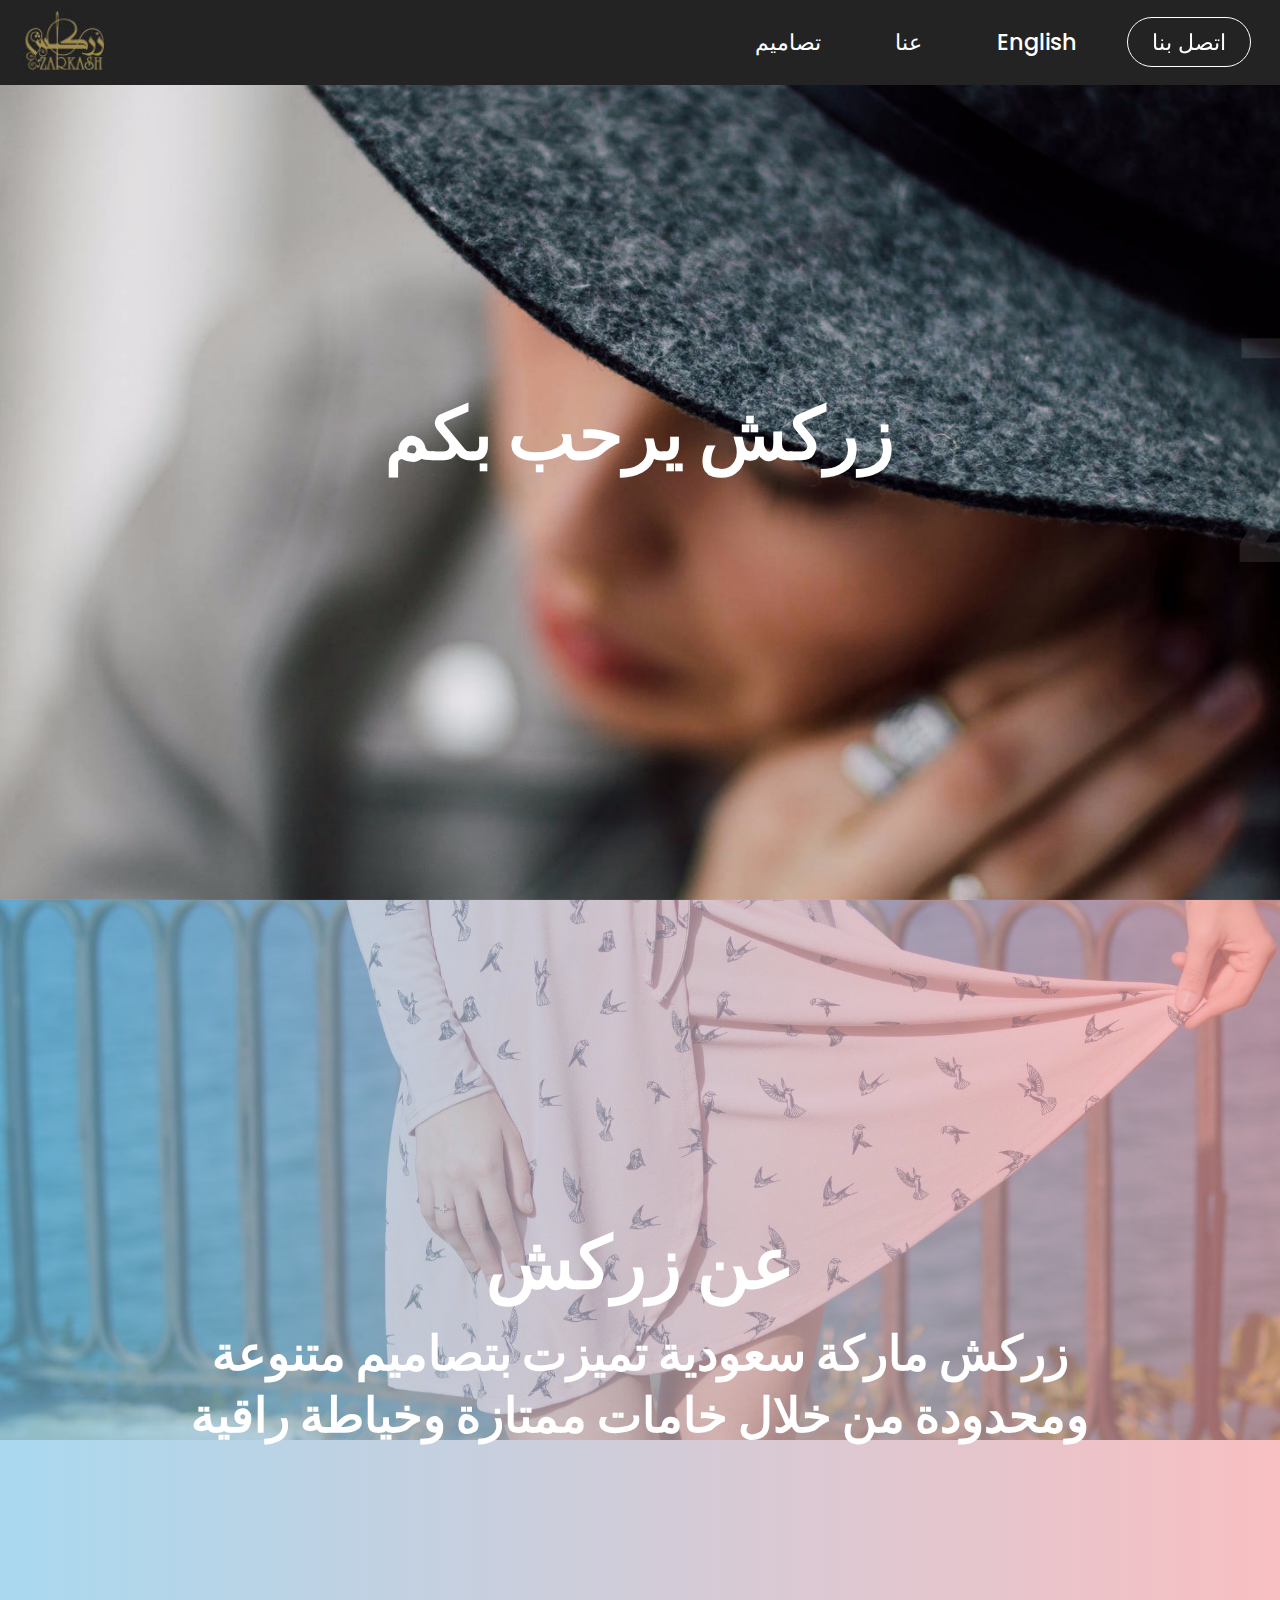
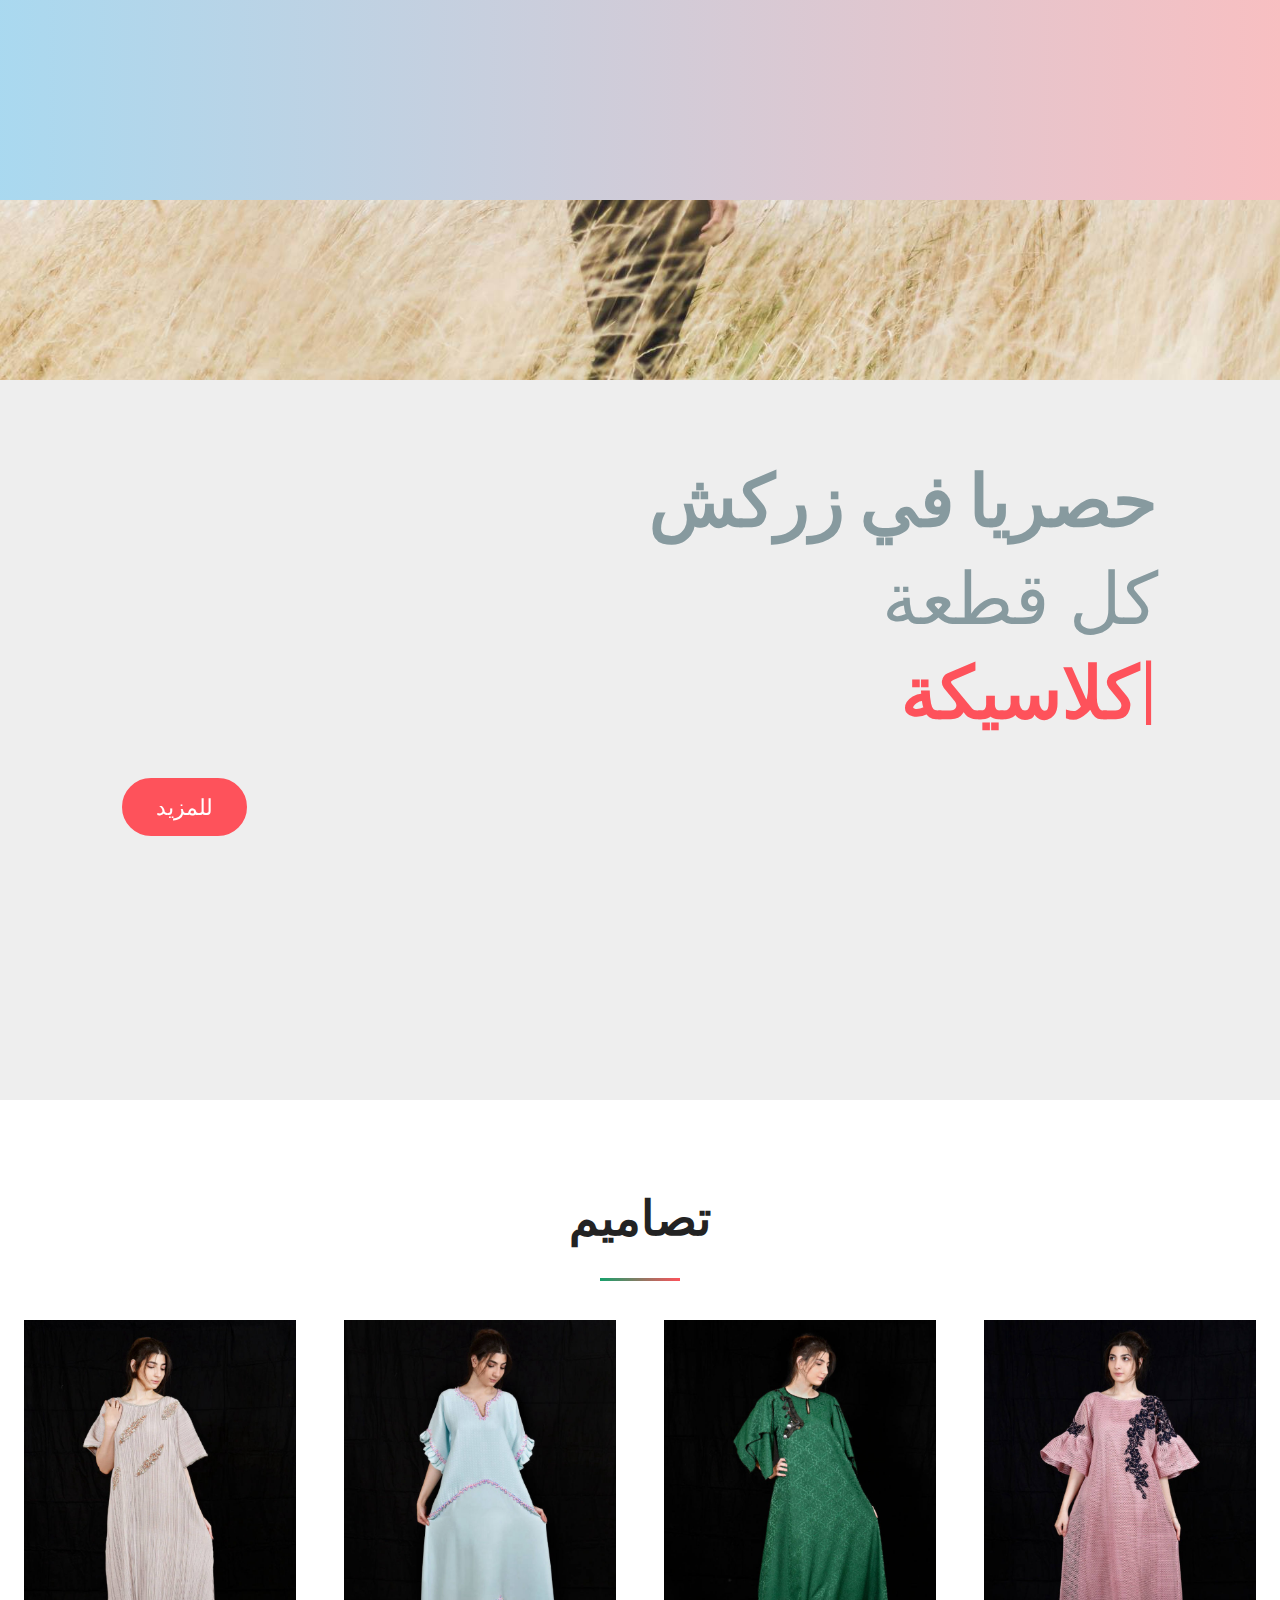
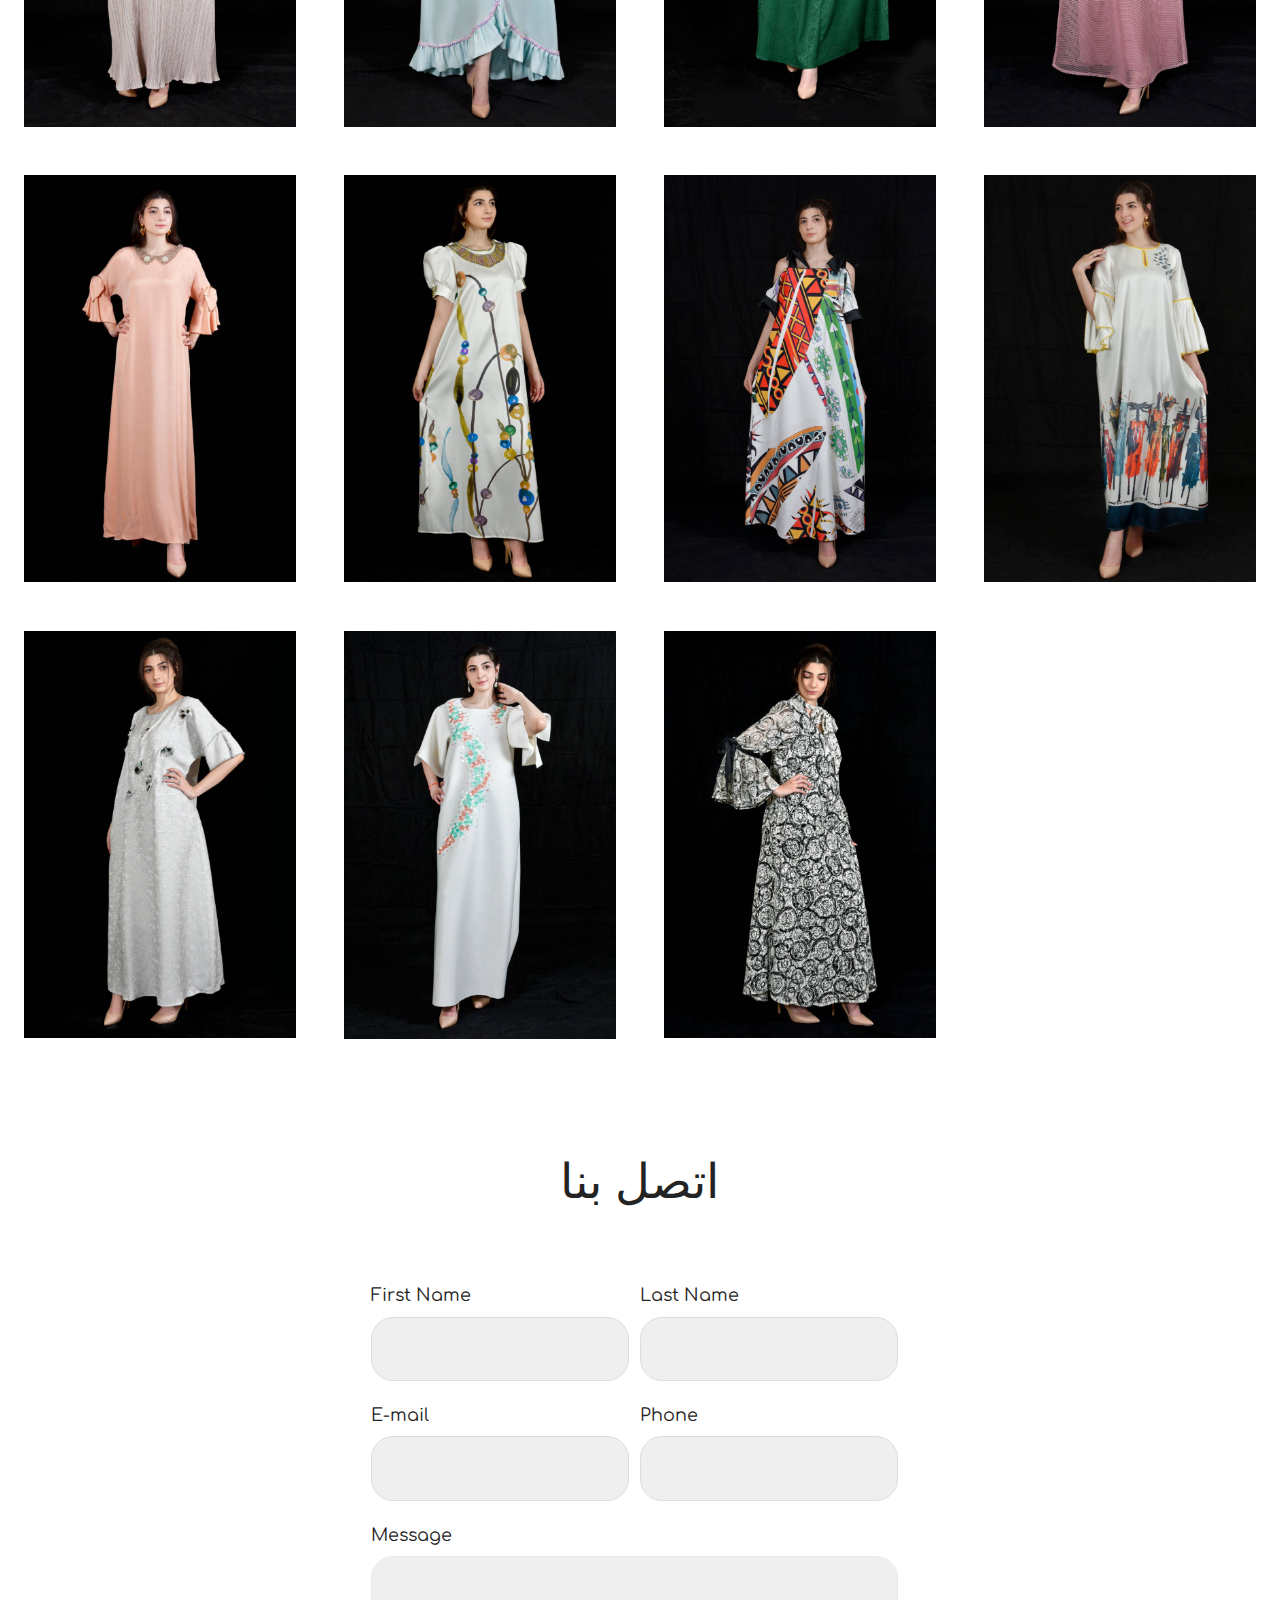
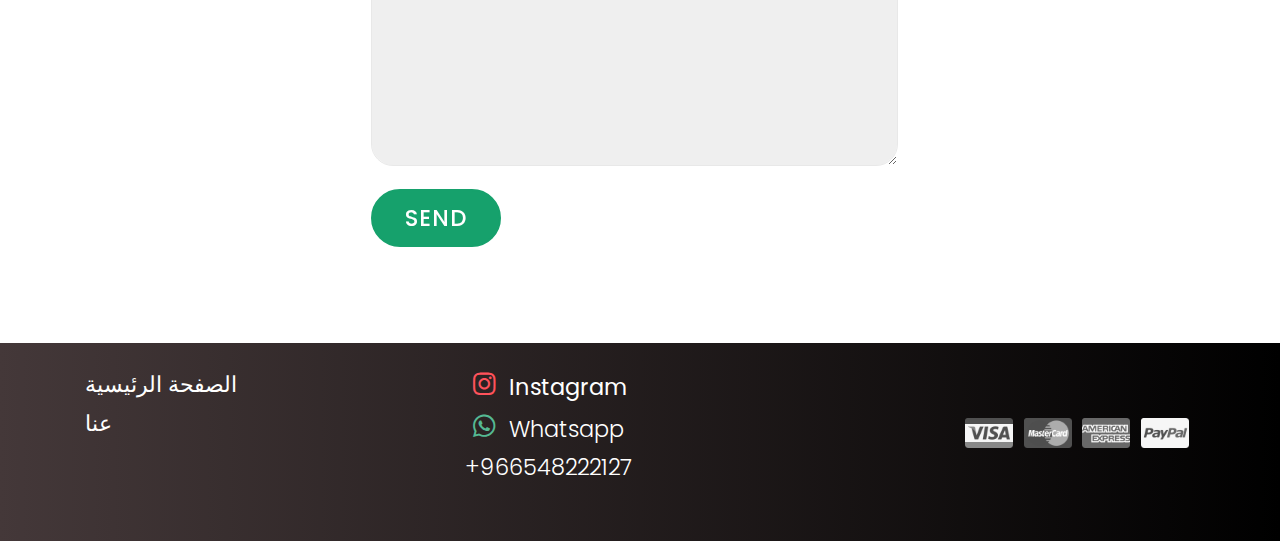
==== commit dbbca88c: "create github pages" ====
--- a/index.html
+++ b/index.html
@@ -23,7 +23,7 @@
   
 </head>
 <body>
-  <section class="menu cid-r58eUjXzwZ" once="menu" id="menu3-6" data-sortbtn="btn-primary">
+  <section class="menu cid-r58eUjXzwZ" once="menu" id="menu3-6">
 
     
     
@@ -62,7 +62,7 @@
     </nav>
 </section>
 
-<section class="header9 cid-r5ewONortC mbr-fullscreen mbr-parallax-background" id="header9-23" data-sortbtn="btn-primary">
+<section class="header9 cid-r5ewONortC mbr-fullscreen mbr-parallax-background" id="header9-23">
 
     
 
@@ -84,7 +84,7 @@
     
 </section>
 
-<section class="header1 cid-r5ex0J8QTl mbr-fullscreen mbr-parallax-background" id="header1-24" data-sortbtn="btn-primary">
+<section class="header1 cid-r5ex0J8QTl mbr-fullscreen mbr-parallax-background" id="header1-24">
 
     
 
@@ -108,7 +108,7 @@
     </div>
 </section>
 
-<section class="header7 cid-r5ex7eBygZ mbr-fullscreen mbr-parallax-background" id="header7-25" data-sortbtn="btn-primary">
+<section class="header7 cid-r5ex7eBygZ mbr-fullscreen mbr-parallax-background" id="header7-25">
 
     
 
@@ -122,7 +122,7 @@
                     <span class="mbr-section-subtitle mbr-fonts-style display-1">
                           كل قطعة<br>&nbsp; &nbsp; &nbsp;</span>
                     <span>
-                      <span class="animated-element mbr-bold" data-word2="أنيق" data-word1="كلاسيك" data-word3="مميز" data-word4="Unique" data-word5="Military" data-speed="50" data-words="3">
+                      <span class="animated-element mbr-bold" data-word2="أنيقة" data-word1="كلاسيكة" data-word3="مميزة" data-word4="Unique" data-word5="Military" data-speed="50" data-words="3">
                       </span>
                     </span>
                 </div>
@@ -134,7 +134,7 @@
     
 </section>
 
-<section class="mbr-gallery mbr-slider-carousel cid-r58gVZWuKH" id="gallery1-j" data-sortbtn="btn-primary">
+<section class="mbr-gallery mbr-slider-carousel cid-r58gVZWuKH" id="gallery1-j">
 
     
 
@@ -148,7 +148,7 @@
    <!--  </div> -->
 </section>
 
-<section class="cid-r58ihS7Bhk" id="form3-t" data-sortbtn="btn-primary">
+<section class="cid-r58ihS7Bhk" id="form3-t">
 
     
 
@@ -160,7 +160,7 @@
                     اتصل بنا</h1>
                 <div data-form-alert="" hidden="">Thanks for filling out the form!
                 </div>
-                <form class="mbr-form" action="https://mobirise.com/" method="post" data-form-title="My Mobirise Form"><input type="hidden" name="email" data-form-email="true" value="N+XKHwKRL9iDuYlYFFEb/9nbwVQ3y6pud/p8Kn9tbB5dqE6kp4nk7eBSBbaEvVM41MKIQKarKWQ+tF/enenOl6bE/unk/LCI4V6H5Y2dmMSbkqSv3r7tmDHs2prbaRUH">
+                <form class="mbr-form" action="https://mobirise.com/" method="post" data-form-title="My Mobirise Form"><input type="hidden" name="email" data-form-email="true" value="fAPd2t3djmiOXai5ruyqPuNKr0mu3x563V1GIjU52QaOQZvgRLHaNC6xYe47E3gWqTsor27uW5H+3SdOesUM4Qqq++tqi5kQDp99Bo3sM8QJ5NrSWBO5yAuXPJGMU4Hc">
                     <div class="row input-main">
                         <div class="col-md-5 col-lg-4 input-wrap" data-for="firstname">
                             <label class="form-label-outside mbr-fonts-style display-7" for="form-1-firstname">First Name</label>
@@ -200,7 +200,7 @@
    </div>
 </section>
 
-<section class="cid-r5exp97LBc" id="footer8-26" data-sortbtn="btn-primary">
+<section class="cid-r5exp97LBc" id="footer8-26">
 
     
 
--- a/assets/mobirise/css/mbr-additional.css
+++ b/assets/mobirise/css/mbr-additional.css
@@ -4346,7 +4346,7 @@
 }
 .cid-r5eaAJa2uU {
   display: -webkit-flex;
-  background-image: url("../../../assets/images/background12.jpg");
+  background-image: url("../../../assets/images/background10.jpg");
 }
 .cid-r5eaAJa2uU .mbr-overlay {
   background: #7ccbf1;
@@ -4407,7 +4407,7 @@
   text-align: center;
 }
 .cid-r5eaAKdm79 {
-  background-image: url("../../../assets/images/background23.jpg");
+  background-image: url("../../../assets/images/background21.jpg");
 }
 .cid-r5eaAKdm79 .mbr-section-title,
 .cid-r5eaAKdm79 .mbr-section-subtitle {
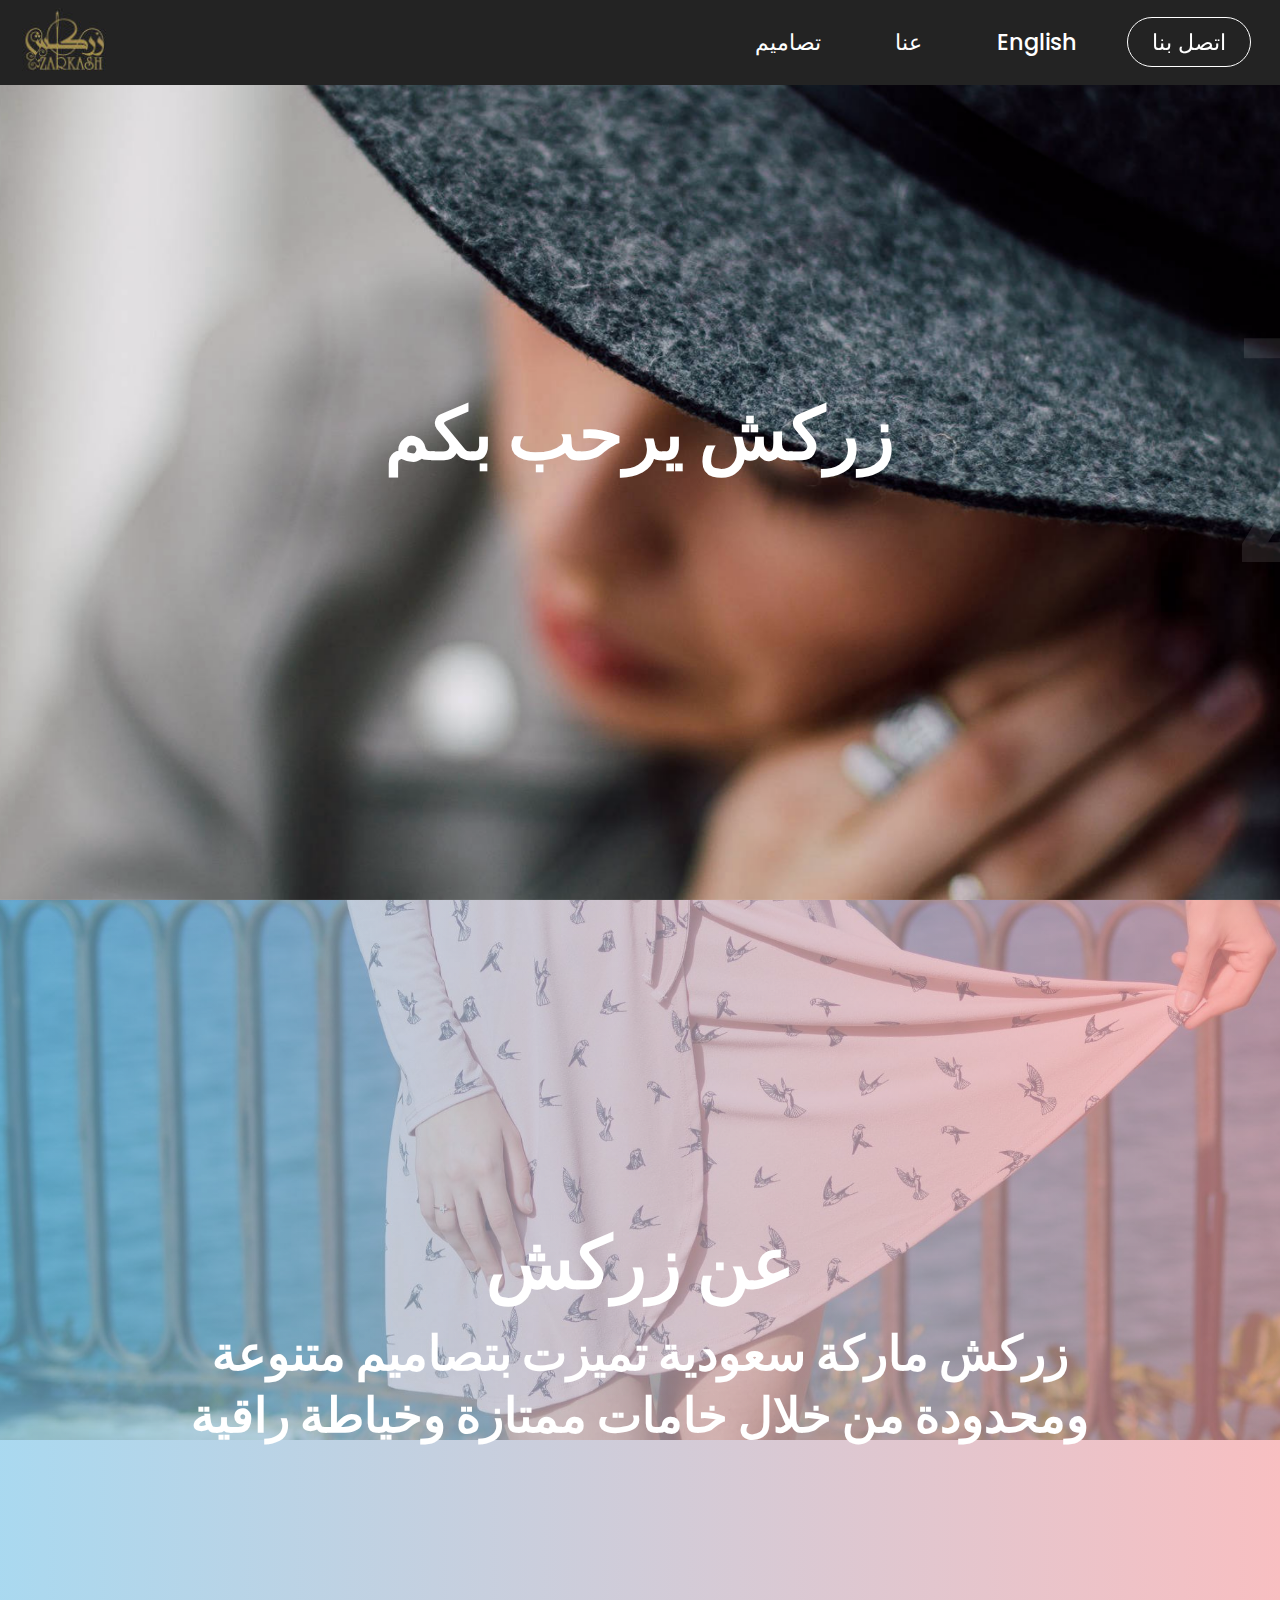
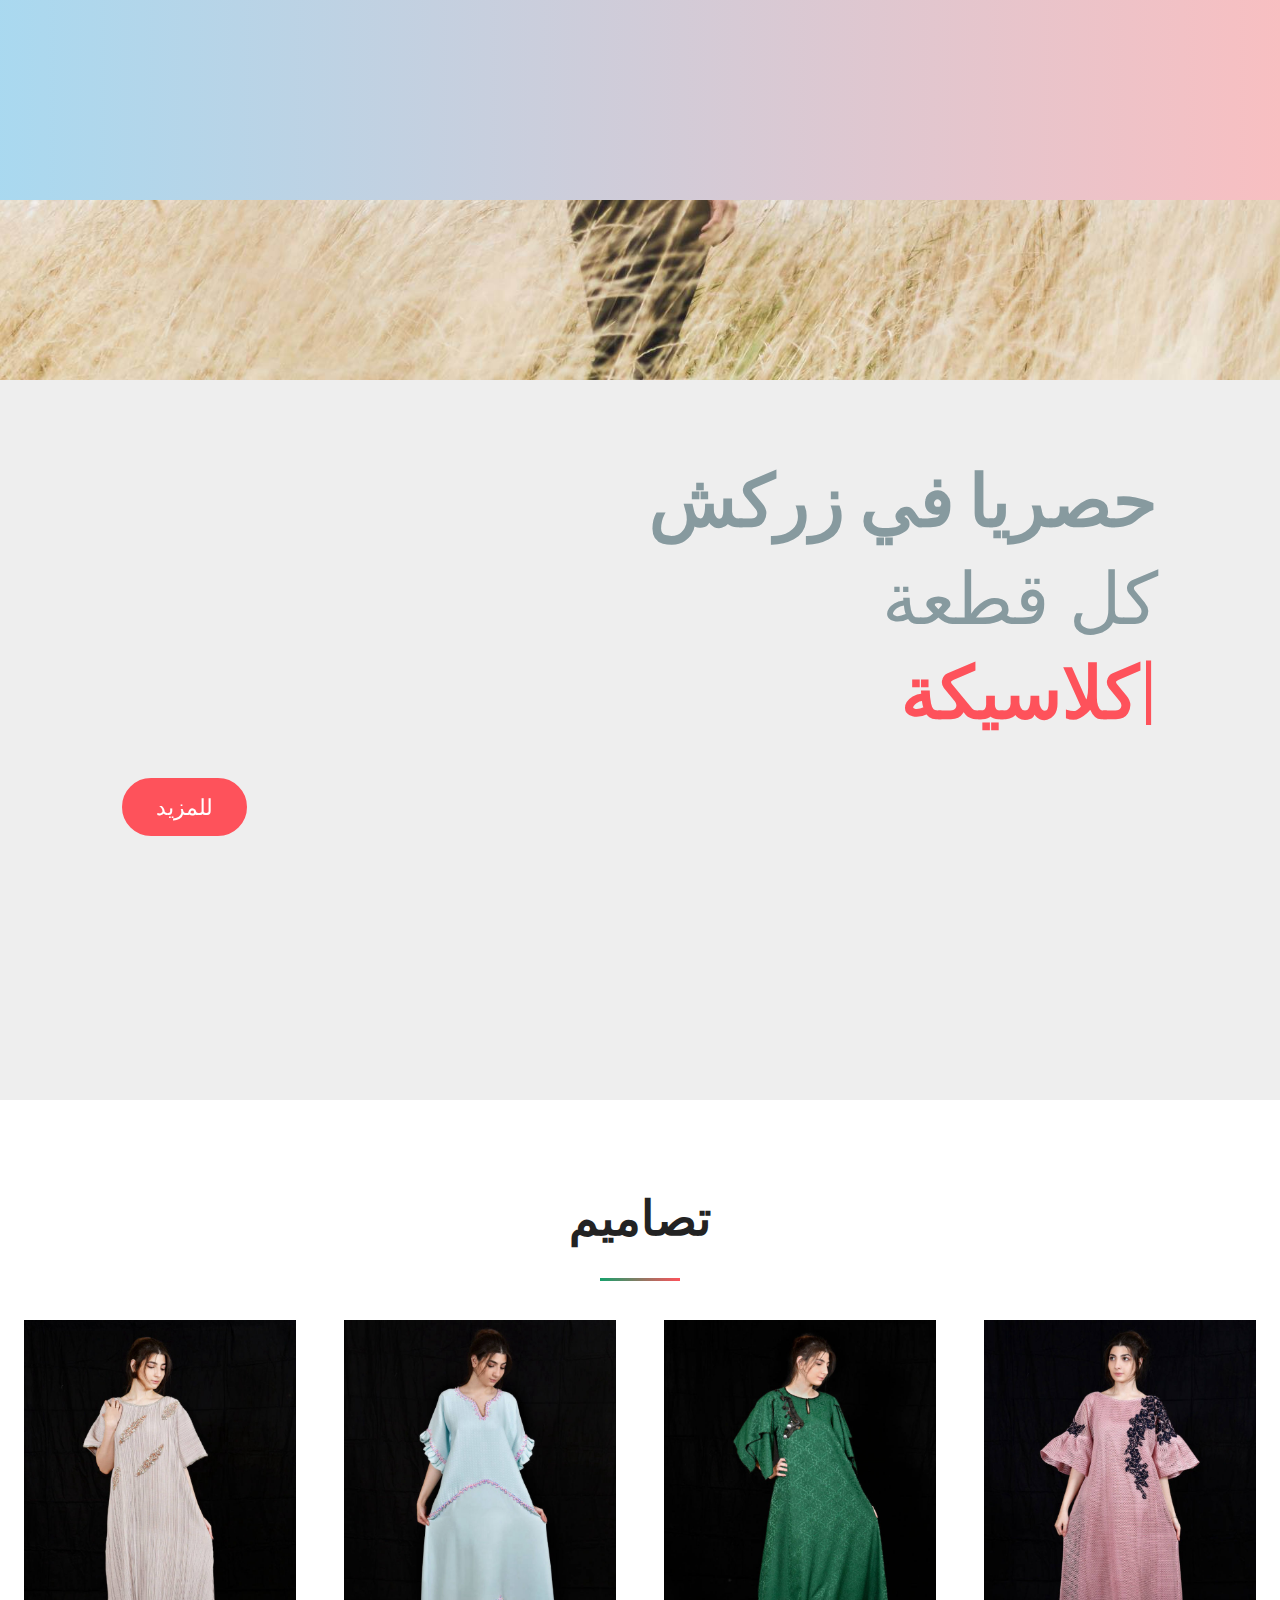
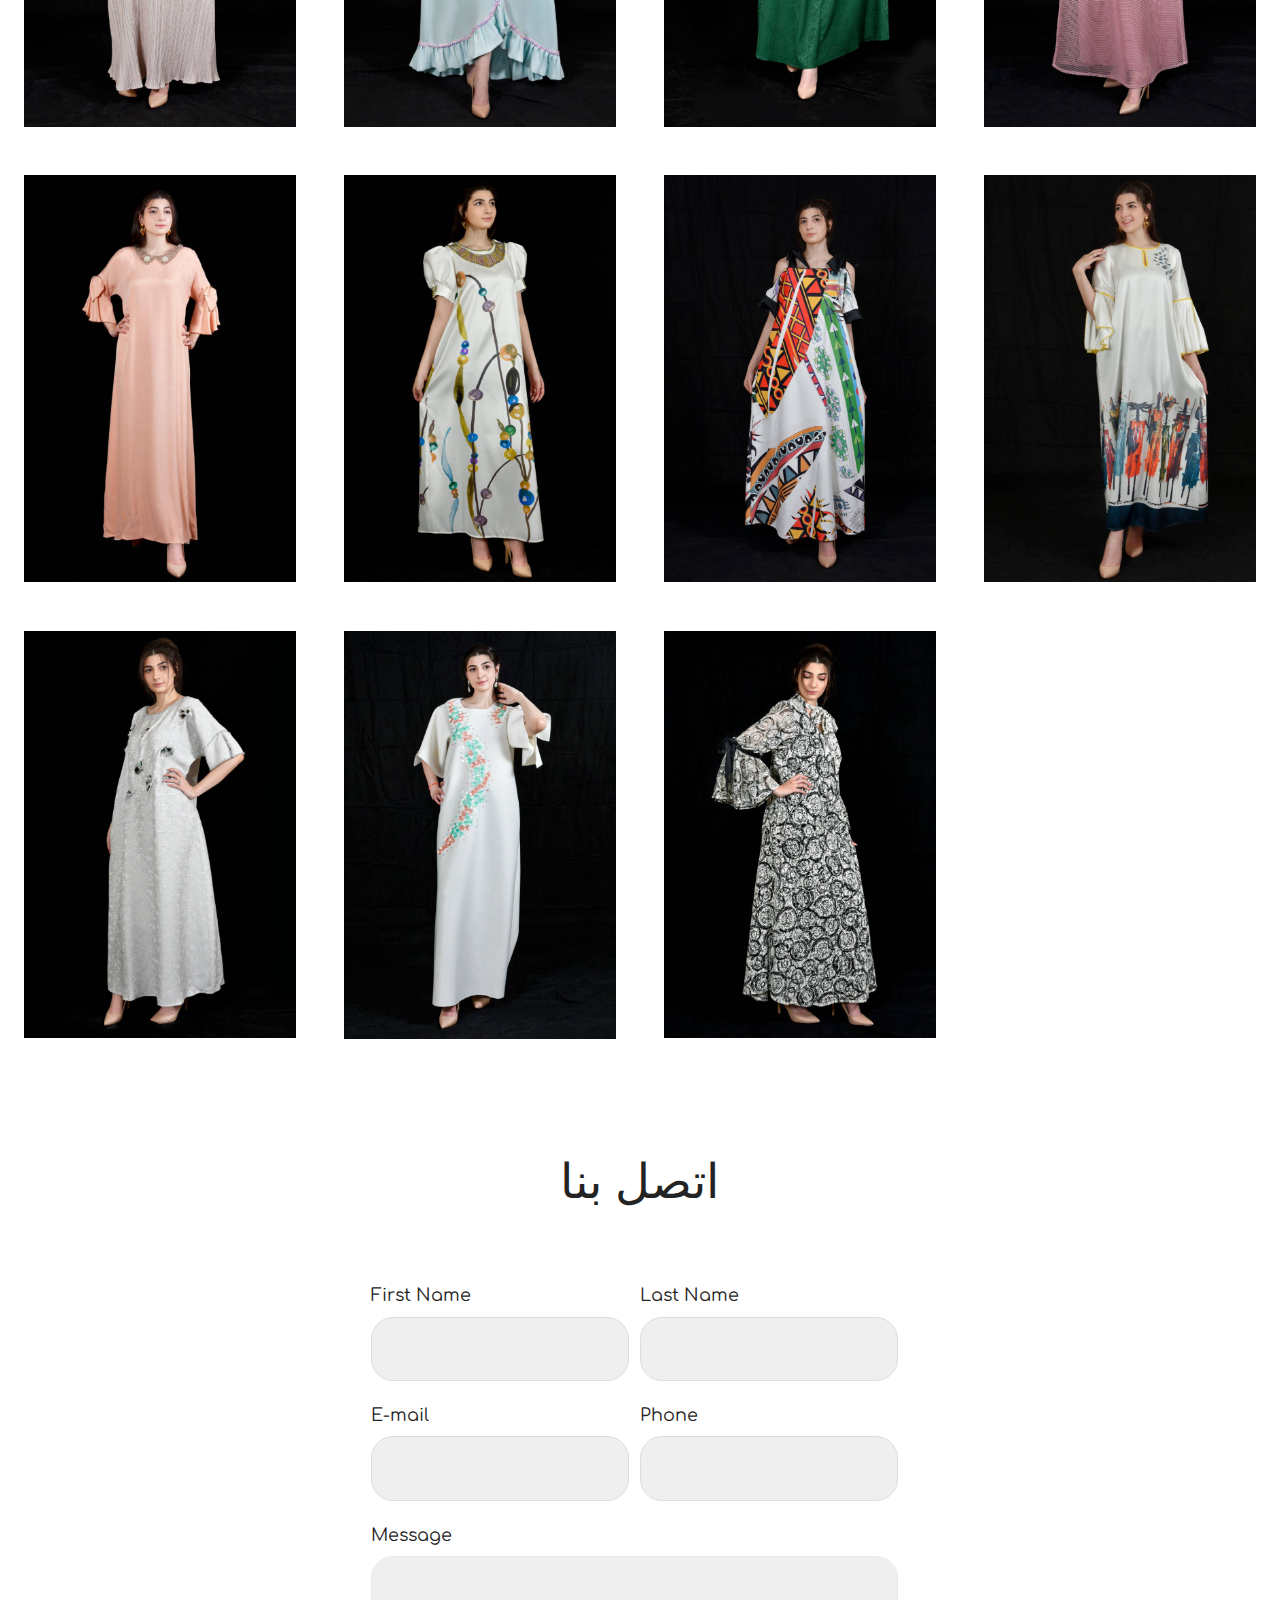
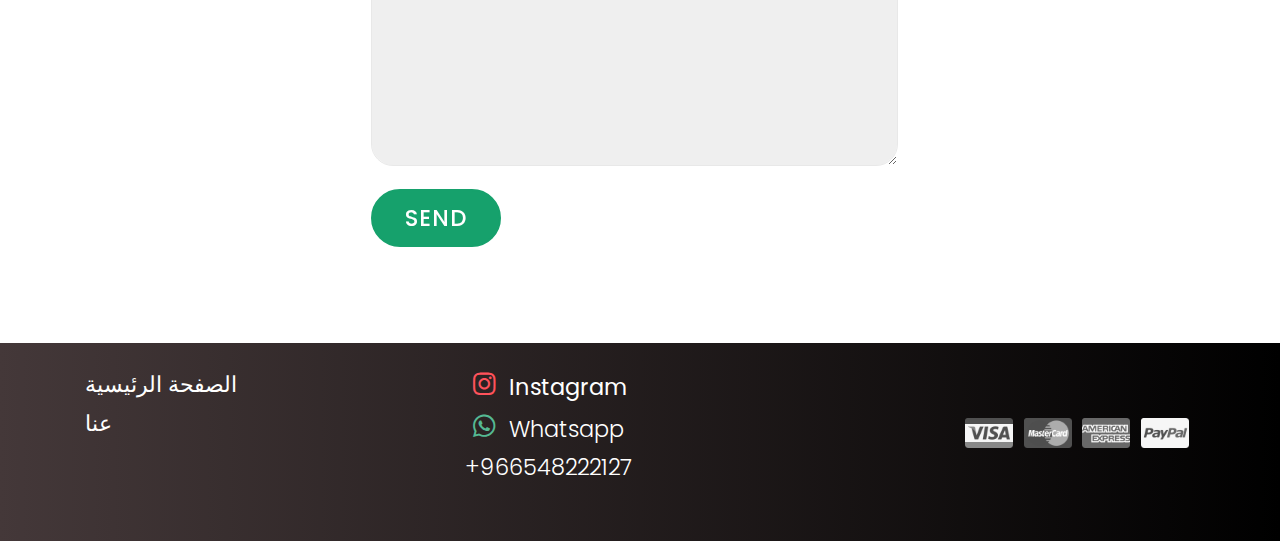
==== commit 1367645b: "create github pages" ====
--- a/index.html
+++ b/index.html
@@ -160,7 +160,7 @@
                     اتصل بنا</h1>
                 <div data-form-alert="" hidden="">Thanks for filling out the form!
                 </div>
-                <form class="mbr-form" action="https://mobirise.com/" method="post" data-form-title="My Mobirise Form"><input type="hidden" name="email" data-form-email="true" value="fAPd2t3djmiOXai5ruyqPuNKr0mu3x563V1GIjU52QaOQZvgRLHaNC6xYe47E3gWqTsor27uW5H+3SdOesUM4Qqq++tqi5kQDp99Bo3sM8QJ5NrSWBO5yAuXPJGMU4Hc">
+                <form class="mbr-form" action="https://mobirise.com/" method="post" data-form-title="My Mobirise Form"><input type="hidden" name="email" data-form-email="true" value="pUZFCweoy4I5LMgmIdyBXxhlwqRiyS6hMOkf5ivles2DM6tLZ64ohIuzqn/bRmBEr+uTnYom4D2EUpgEr/BMHpWiOIRfl476a529C4MhTdE1ykOVXZla290aitsxtyAb">
                     <div class="row input-main">
                         <div class="col-md-5 col-lg-4 input-wrap" data-for="firstname">
                             <label class="form-label-outside mbr-fonts-style display-7" for="form-1-firstname">First Name</label>
